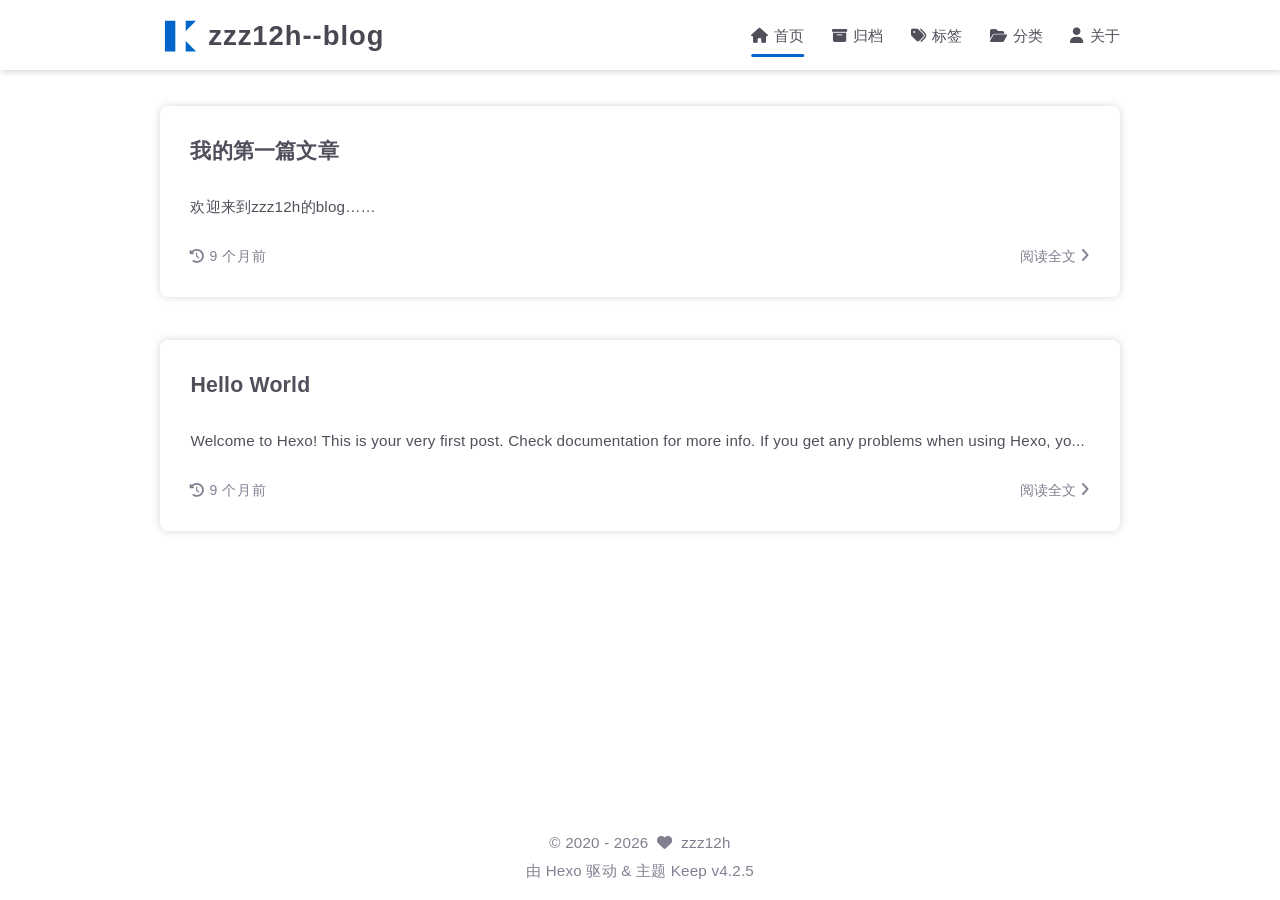
==== index.html @ 49652748 "Site updated: 2026-02-28 01:06:24" ====
<!DOCTYPE html>
<html lang="zh-CN">
<head>
    <meta charset="utf-8">
    <meta name="viewport" content="width=device-width, initial-scale=1, maximum-scale=1">
    <meta name="keywords" content="博客, 极简, 前端">
    <meta name="description" content="这里是我的个人小站">
    <meta name="author" content="zzz12h">
    
    <title>
        
        zzz12h--blog
    </title>
    
<link rel="stylesheet" href="/css/style.css">

    
        <link rel="shortcut icon" href="/images/logo.svg">
    
    
<link rel="stylesheet" href="/font/css/fontawesome.min.css">

    
<link rel="stylesheet" href="/font/css/regular.min.css">

    
<link rel="stylesheet" href="/font/css/solid.min.css">

    
<link rel="stylesheet" href="/font/css/brands.min.css">

    
        
            
        
    
    <script class="keep-theme-configurations">
    const KEEP = window.KEEP || {}
    KEEP.hexo_config = {"hostname":"example.com","root":"/","language":"zh-CN"}
    KEEP.theme_config = {"base_info":{"primary_color":"#0066cc","title":"zzz12h--blog","author":"zzz12h","avatar":"/images/avatar.svg","logo":"/images/logo.svg","favicon":"/images/logo.svg"},"menu":{"home":"/","archives":"/archives","Home":"/ || fas fa-home","Archives":"/archives || fas fa-box-archive","Tags":"/tags || fas fa-tags","Categories":"/categories || fas fa-folder-open","About":"/about || fas fa-user"},"first_screen":{"enable":false,"background_img":"/images/bg.svg","background_img_dark":"/images/bg.svg","description":"Keep writing and Keep loving.","hitokoto":false},"social_contact":{"enable":false,"links":{"github":null,"weixin":null,"qq":null,"weibo":null,"zhihu":null,"twitter":null,"x":null,"facebook":null,"email":null}},"scroll":{"progress_bar":false,"percent":false,"hide_header":true},"home":{"announcement":null,"category":false,"tag":false,"post_datetime":"updated"},"post":{"author_badge":{"enable":true,"level_badge":true,"custom_badge":["One","Two","Three"]},"word_count":{"wordcount":false,"min2read":false},"datetime_format":"YYYY-MM-DD HH:mm:ss","copyright_info":false,"share":false,"reward":{"enable":false,"img_link":null,"text":null,"icon":null}},"code_block":{"tools":{"enable":false,"style":"default"},"highlight_theme":"default"},"toc":{"enable":false,"number":false,"expand_all":false,"init_open":true,"layout":"right"},"website_count":{"busuanzi_count":{"enable":false,"site_uv":false,"site_pv":false,"page_pv":false}},"local_search":{"enable":false,"preload":false},"comment":{"enable":false,"use":"valine","valine":{"appid":null,"appkey":null,"server_urls":null,"placeholder":null},"gitalk":{"github_id":null,"github_admins":null,"repository":null,"client_id":null,"client_secret":null,"proxy":null},"twikoo":{"env_id":null,"region":null,"version":"1.6.39"},"waline":{"server_url":null,"reaction":false,"version":"3.3.2"},"giscus":{"repo":null,"repo_id":null,"category":"Announcements","category_id":null,"reactions_enabled":false},"artalk":{"server":null},"disqus":{"shortname":null}},"rss":{"enable":false},"lazyload":{"enable":false},"cdn":{"enable":false,"provider":"cdnjs"},"pjax":{"enable":false},"footer":{"since":2020,"word_count":false,"site_deploy":{"enable":false,"provider":"github","url":null},"record":{"enable":false,"list":[{"code":null,"link":null}]}},"inject":{"enable":true,"css":[null],"js":[null],"head":["<link rel=\"stylesheet\" href=\"https://unpkg.com/lxgw-wenkai-screen-webfont@1.1.0/style.css\">","<style>body { font-family: \"LXGW WenKai\", sans-serif !important; line-height: 1.8 !important; }</style>"]},"root":"","source_data":{},"version":"4.2.5"}
    KEEP.language_ago = {"second":"%s 秒前","minute":"%s 分钟前","hour":"%s 小时前","day":"%s 天前","week":"%s 周前","month":"%s 个月前","year":"%s 年前"}
    KEEP.language_code_block = {"copy":"复制代码","copied":"已复制","fold":"折叠代码块","folded":"已折叠"}
    KEEP.language_copy_copyright = {"copy":"复制版权信息","copied":"已复制","title":"原文标题","author":"原文作者","link":"原文链接"}
  </script>
<meta name="generator" content="Hexo 7.3.0"></head>


<body>
<div class="progress-bar-container">
    

    
</div>



<main class="page-container border-box">
    <!-- home first screen  -->
    

    <!-- page content -->
    <div class="page-main-content border-box is-home">
        <div class="page-main-content-top">
            
<header class="header-wrapper">

    <div class="border-box header-content">
        <div class="left flex-start border-box">
            
                <a class="logo-image border-box" href="/">
                    <img src="/images/logo.svg">
                </a>
            
            <a class="site-name border-box" href="/">
               zzz12h--blog
            </a>
        </div>

        <div class="right border-box">
            <div class="pc border-box">
                <ul class="menu-list border-box">
                    
                        
                        <li class="menu-item flex-start border-box active">
                            <a class="menu-text-color border-box" href="/">
                                
                                    <i class="menu-text-color menu-icon fas fa-home"></i>
                                
                                首页
                                
                            </a>
                            
                        </li>
                    
                        
                        <li class="menu-item flex-start border-box">
                            <a class="menu-text-color border-box" href="/archives">
                                
                                    <i class="menu-text-color menu-icon fas fa-box-archive"></i>
                                
                                归档
                                
                            </a>
                            
                        </li>
                    
                        
                        <li class="menu-item flex-start border-box">
                            <a class="menu-text-color border-box" href="/tags">
                                
                                    <i class="menu-text-color menu-icon fas fa-tags"></i>
                                
                                标签
                                
                            </a>
                            
                        </li>
                    
                        
                        <li class="menu-item flex-start border-box">
                            <a class="menu-text-color border-box" href="/categories">
                                
                                    <i class="menu-text-color menu-icon fas fa-folder-open"></i>
                                
                                分类
                                
                            </a>
                            
                        </li>
                    
                        
                        <li class="menu-item flex-start border-box">
                            <a class="menu-text-color border-box" href="/about">
                                
                                    <i class="menu-text-color menu-icon fas fa-user"></i>
                                
                                关于
                                
                            </a>
                            
                        </li>
                    
                    
                </ul>
            </div>
            <div class="mobile border-box flex-start">
                
                <div class="icon-item menu-bar">
                    <div class="menu-bar-middle"></div>
                </div>
            </div>
        </div>
    </div>

    <div class="header-drawer">
        <ul class="drawer-menu-list border-box">
            
                
                <li class="drawer-menu-item border-box not-sub-menu active">
                    <label class="drawer-menu-label border-box">
                        <a class="drawer-menu-text-color left-side flex-start border-box" href="/">
                            
                                <span class="menu-icon-wrap border-box flex-center">
                                    <i class="drawer-menu-text-color menu-icon fas fa-home"></i>
                                </span>
                            
                            首页
                        </a>
                        
                    </label>
                    
                </li>
            
                
                <li class="drawer-menu-item border-box not-sub-menu">
                    <label class="drawer-menu-label border-box">
                        <a class="drawer-menu-text-color left-side flex-start border-box" href="/archives">
                            
                                <span class="menu-icon-wrap border-box flex-center">
                                    <i class="drawer-menu-text-color menu-icon fas fa-box-archive"></i>
                                </span>
                            
                            归档
                        </a>
                        
                    </label>
                    
                </li>
            
                
                <li class="drawer-menu-item border-box not-sub-menu">
                    <label class="drawer-menu-label border-box">
                        <a class="drawer-menu-text-color left-side flex-start border-box" href="/tags">
                            
                                <span class="menu-icon-wrap border-box flex-center">
                                    <i class="drawer-menu-text-color menu-icon fas fa-tags"></i>
                                </span>
                            
                            标签
                        </a>
                        
                    </label>
                    
                </li>
            
                
                <li class="drawer-menu-item border-box not-sub-menu">
                    <label class="drawer-menu-label border-box">
                        <a class="drawer-menu-text-color left-side flex-start border-box" href="/categories">
                            
                                <span class="menu-icon-wrap border-box flex-center">
                                    <i class="drawer-menu-text-color menu-icon fas fa-folder-open"></i>
                                </span>
                            
                            分类
                        </a>
                        
                    </label>
                    
                </li>
            
                
                <li class="drawer-menu-item border-box not-sub-menu">
                    <label class="drawer-menu-label border-box">
                        <a class="drawer-menu-text-color left-side flex-start border-box" href="/about">
                            
                                <span class="menu-icon-wrap border-box flex-center">
                                    <i class="drawer-menu-text-color menu-icon fas fa-user"></i>
                                </span>
                            
                            关于
                        </a>
                        
                    </label>
                    
                </li>
            
        </ul>
    </div>

    <div class="window-mask"></div>

</header>


        </div>

        <div class="page-main-content-middle border-box">

            <div class="main-content border-box">
                

                    <div class="home-content-container fade-in-down-animation">
    
    <ul class="home-post-list border-box">
        
            <li class="home-post-item">

                

                <div class="home-post-item-bottom border-box">
                    
                    <h3 class="home-post-title border-box">
                        <a href="/2026/02/27/%E6%88%91%E7%9A%84%E7%AC%AC%E4%B8%80%E7%AF%87%E6%96%87%E7%AB%A0/">
                            我的第一篇文章
                        </a>
                    </h3>

                    <div class="home-post-content keep-markdown-body">
                        
                            欢迎来到zzz12h的blog……

                        
                    </div>

                    

<div class="post-meta-info-container border-box home">
    <div class="post-meta-info border-box">
        
            <span class="meta-info-item border-box">
                <i class="icon fa-solid fa-history"></i>&nbsp;<span class="home-post-history"
                                                                                data-updated="Fri Feb 27 2026 22:32:51 GMT+0800"
                >2026-02-27 22:32:51</span>
            </span>
        

        

        

        

        
        
        
        
    </div>

    
        <a class="home-read-more" href="/2026/02/27/%E6%88%91%E7%9A%84%E7%AC%AC%E4%B8%80%E7%AF%87%E6%96%87%E7%AB%A0/">阅读全文&nbsp;<i class="icon fas fa-angle-right"></i></a>
    
</div>

                </div>
            </li>
        
            <li class="home-post-item">

                

                <div class="home-post-item-bottom border-box">
                    
                    <h3 class="home-post-title border-box">
                        <a href="/2026/02/27/hello-world/">
                            Hello World
                        </a>
                    </h3>

                    <div class="home-post-content keep-markdown-body">
                        
                            Welcome to Hexo! This is your very first post. Check documentation for more info. If you get any problems when using Hexo, yo...
                        
                    </div>

                    

<div class="post-meta-info-container border-box home">
    <div class="post-meta-info border-box">
        
            <span class="meta-info-item border-box">
                <i class="icon fa-solid fa-history"></i>&nbsp;<span class="home-post-history"
                                                                                data-updated="Fri Feb 27 2026 17:33:04 GMT+0800"
                >2026-02-27 17:33:04</span>
            </span>
        

        

        

        

        
        
        
        
    </div>

    
        <a class="home-read-more" href="/2026/02/27/hello-world/">阅读全文&nbsp;<i class="icon fas fa-angle-right"></i></a>
    
</div>

                </div>
            </li>
        
    </ul>
    



</div>


                
            </div>
        </div>

        <div class="page-main-content-bottom border-box">
            
<footer class="footer border-box">
    <div class="copyright-info info-item">
    &copy;&nbsp;<span>2020</span>&nbsp;-&nbsp;2026
    
            &nbsp;<i class="fas fa-heart icon-animate"></i>&nbsp;&nbsp;<a href="/">zzz12h</a>
        
    </div>

    <div class="theme-info info-item">
        由&nbsp;<a target="_blank" href="https://hexo.io">Hexo</a>&nbsp;驱动&nbsp;&&nbsp;主题&nbsp;<a class="keep-version" target="_blank" href="https://github.com/XPoet/hexo-theme-keep">Keep</a>
    </div>

    

    

    
</footer>

        </div>
    </div>

    <!-- post tools -->
    

    <!-- side tools -->
    <div class="side-tools">
        <div class="side-tools-container border-box side-tools-show-handle">
    <ul class="side-tools-list side-tools-show-handle border-box">
        <li class="tools-item tool-font-adjust-plus flex-center">
            <i class="fas fa-search-plus"></i>
        </li>

        <li class="tools-item tool-font-adjust-minus flex-center">
            <i class="fas fa-search-minus"></i>
        </li>

        <!-- toggle mode -->
        
            <li class="tools-item tool-toggle-theme-mode flex-center">
                <i class="fas fa-moon"></i>
            </li>
        

        <!-- rss -->
        

        <!-- to bottom -->
        <li class="tools-item tool-scroll-to-bottom flex-center">
            <i class="fas fa-arrow-down"></i>
        </li>
    </ul>

    <ul class="exposed-tools-list border-box">
        

        

        <li class="tools-item tool-toggle-show flex-center">
            <i class="fas fa-cog fa-spin"></i>
        </li>

        <li class="tools-item tool-scroll-to-top flex-center show-arrow">
            <i class="arrow fas fa-arrow-up"></i>
            <span class="percent"></span>
        </li>
    </ul>
</div>

    </div>

    <!-- image mask -->
    <div class="zoom-in-image-mask">
    <img class="zoom-in-image">
</div>


    <!-- local search -->
    

    <!-- tablet toc -->
    
</main>






<!-- common js -->

<script src="/js/utils.js"></script>

<script src="/js/header-shrink.js"></script>

<script src="/js/back2top.js"></script>

<script src="/js/toggle-theme.js"></script>

<script src="/js/code-block.js"></script>

<script src="/js/main.js"></script>

<script src="/js/libs/anime.min.js"></script>


<!-- local search -->


<!-- lazyload -->


<div class="">
    <!-- home page -->
    
        
<script src="/js/page/home-page.js"></script>

    

    <!-- post page -->
    

    <!-- categories page -->
    

    <!-- links page -->
    

    <!-- photos page -->
    

    <!-- tools page -->
    
</div>

<!-- mermaid -->


<!-- pjax -->



    
        
    

</body>
</html>
---- css/style.css ----
:root {
  --base-font-size: 15.2px;
  --base-line-height: 22px;
  --base-font-weight: 400;
  --base-font-family: Optima-Regular, Optima, PingFang SC, Microsoft YaHei, sans-serif;
  --page-content-width: 80%;
  --page-content-width-tablet: 88%;
  --page-content-width-mobile: 90%;
  --page-content-max-width: 960px;
  --page-content-max-width-2: calc(var(--page-content-max-width) * 1.2);
  --component-gap: 36px;
  --box-border-radius: 8px;
  --header-height: 70px;
  --header-shrink-height: calc(var(--header-height) * 0.72);
  --header-backdrop-filter-blur: 4px;
  --header-scroll-progress-bar-height: 2px;
  --header-title-font-family: var(--base-font-family);
  --header-title-font-size: 1.8rem;
  --header-menu-icon: inline-flex;
  --first-screen-display: block;
  --first-screen-font-family: var(--base-font-family);
  --first-screen-font-size: 2rem;
  --first-screen-font-color-light: #50505c;
  --first-screen-font-color-dark: #adbac5;
  --first-screen-font-offset: 0;
  --first-screen-icon-size: 1.8rem;
  --first-screen-icon-color-light: #50505c;
  --first-screen-icon-color-dark: #adbac5;
  --first-screen-header-font-color-light: #50505c;
  --first-screen-header-font-color-dark: #adbac5;
  --home-post-hover-scale: 1;
  --post-title-align: left;
  --post-author-avatar: block;
  --post-author-name: flex;
  --post-create-datetime: flex;
  --post-update-datetime: flex;
  --post-img-align: 0 auto 0 0;
}
.fade-in-down-animation {
  animation-name: fade-in-down;
  animation-duration: 1s;
  animation-fill-mode: both;
}
.title-hover-animation {
  position: relative;
  display: inline-block;
  color: var(--text-color-2);
  line-height: 1.3;
  vertical-align: top;
  border-bottom: none;
}
.title-hover-animation::before {
  position: absolute;
  bottom: -4px;
  left: 0;
  width: 100%;
  height: 2px;
  background-color: var(--text-color-2);
  transform: scaleX(0);
  visibility: hidden;
  content: "";
  transition-delay: 0s, 0s, 0s, 0s, 0s, 0s;
  transition-timing-function: ease, ease, ease, ease, ease-in-out, ease-in-out;
  transition-duration: 0.2s, 0.2s, 0.2s, 0.2s, 0.2s, 0.2s;
  transition-property: color, background, box-shadow, border-color, visibility, transform;
}
.title-hover-animation:hover::before {
  transform: scaleX(1);
  visibility: visible;
}
@-moz-keyframes fade-in-down {
  0% {
    transform: translateY(-50px);
    opacity: 0;
  }
  100% {
    transform: translateY(0);
    opacity: 1;
  }
}
@-webkit-keyframes fade-in-down {
  0% {
    transform: translateY(-50px);
    opacity: 0;
  }
  100% {
    transform: translateY(0);
    opacity: 1;
  }
}
@-o-keyframes fade-in-down {
  0% {
    transform: translateY(-50px);
    opacity: 0;
  }
  100% {
    transform: translateY(0);
    opacity: 1;
  }
}
@keyframes fade-in-down {
  0% {
    transform: translateY(-50px);
    opacity: 0;
  }
  100% {
    transform: translateY(0);
    opacity: 1;
  }
}
@-moz-keyframes heartbeat-animate {
  0%, 100% {
    transform: scale(1);
  }
  10%, 30% {
    transform: scale(0.88);
  }
  20%, 40%, 60%, 80% {
    transform: scale(1.08);
  }
  50%, 70% {
    transform: scale(1.08);
  }
}
@-webkit-keyframes heartbeat-animate {
  0%, 100% {
    transform: scale(1);
  }
  10%, 30% {
    transform: scale(0.88);
  }
  20%, 40%, 60%, 80% {
    transform: scale(1.08);
  }
  50%, 70% {
    transform: scale(1.08);
  }
}
@-o-keyframes heartbeat-animate {
  0%, 100% {
    transform: scale(1);
  }
  10%, 30% {
    transform: scale(0.88);
  }
  20%, 40%, 60%, 80% {
    transform: scale(1.08);
  }
  50%, 70% {
    transform: scale(1.08);
  }
}
@keyframes heartbeat-animate {
  0%, 100% {
    transform: scale(1);
  }
  10%, 30% {
    transform: scale(0.88);
  }
  20%, 40%, 60%, 80% {
    transform: scale(1.08);
  }
  50%, 70% {
    transform: scale(1.08);
  }
}
@-moz-keyframes img-loading-animation {
  to {
    transform: rotate(1turn);
  }
}
@-webkit-keyframes img-loading-animation {
  to {
    transform: rotate(1turn);
  }
}
@-o-keyframes img-loading-animation {
  to {
    transform: rotate(1turn);
  }
}
@keyframes img-loading-animation {
  to {
    transform: rotate(1turn);
  }
}
@-moz-keyframes blink-caret {
  from, to {
    opacity: 0;
  }
  50% {
    opacity: 1;
  }
}
@-webkit-keyframes blink-caret {
  from, to {
    opacity: 0;
  }
  50% {
    opacity: 1;
  }
}
@-o-keyframes blink-caret {
  from, to {
    opacity: 0;
  }
  50% {
    opacity: 1;
  }
}
@keyframes blink-caret {
  from, to {
    opacity: 0;
  }
  50% {
    opacity: 1;
  }
}
@-moz-keyframes shake {
  0% {
    transform: rotate(-5deg);
  }
  25% {
    transform: rotate(5deg);
  }
  50% {
    transform: rotate(-5deg);
  }
  75% {
    transform: rotate(5deg);
  }
  100% {
    transform: rotate(-5deg);
  }
}
@-webkit-keyframes shake {
  0% {
    transform: rotate(-5deg);
  }
  25% {
    transform: rotate(5deg);
  }
  50% {
    transform: rotate(-5deg);
  }
  75% {
    transform: rotate(5deg);
  }
  100% {
    transform: rotate(-5deg);
  }
}
@-o-keyframes shake {
  0% {
    transform: rotate(-5deg);
  }
  25% {
    transform: rotate(5deg);
  }
  50% {
    transform: rotate(-5deg);
  }
  75% {
    transform: rotate(5deg);
  }
  100% {
    transform: rotate(-5deg);
  }
}
@keyframes shake {
  0% {
    transform: rotate(-5deg);
  }
  25% {
    transform: rotate(5deg);
  }
  50% {
    transform: rotate(-5deg);
  }
  75% {
    transform: rotate(5deg);
  }
  100% {
    transform: rotate(-5deg);
  }
}
:root {
  --primary-color: #06c;
  --primary-color-light-1: #0075eb;
  --primary-color-light-2: #0a85ff;
  --primary-color-dark-1: #005cb8;
  --primary-color-dark-2: #0052a3;
  --background-color-1: #fff;
  --background-color-1-transparent: rgba(255,255,255,0.6);
  --background-color-2: #f7f7f7;
  --background-color-3: #f0f0f0;
  --content-background-color: #fff;
  --text-color-1: #484853;
  --text-color-2: #4c4c57;
  --text-color-3: #50505c;
  --text-color-4: #808091;
  --text-color-5: #b7b7c0;
  --text-color-6: #ededef;
  --toc-text-color: #6f6f80;
  --badge-color: #f0f0f0;
  --badge-background-color: #9393a1;
  --border-color: #b3b3b3;
  --selection-color: #0075eb;
  --shadow-color: rgba(0,0,0,0.16);
  --shadow-hover-color: rgba(0,0,0,0.22);
  --scrollbar-color: #686877;
  --scrollbar-background-color: #e6e6e6;
  --toc-scrollbar-color: rgba(80,80,92,0.1);
  --copyright-icon-bg-color: rgba(80,80,92,0.12);
  --avatar-background-color: #005cb8;
  --header-transparent-background-1: rgba(255,255,255,0.28);
  --header-transparent-background-2: rgba(255,255,255,0.4);
  --pjax-progress-bar-color: linear-gradient(45deg, #f10006, #ef5b00, #e59c01, #19ca05, #00cab5, #0264c8, #c303c3);
  --post-h-bottom-border-color: rgba(80,80,92,0.15);
  --keep-info-color: rgba(117,117,122,0.8);
  --keep-info-background-color: rgba(117,117,122,0.1);
  --keep-info-border-color: rgba(117,117,122,0.6);
  --keep-primary-color: #0458ab;
  --keep-primary-background-color: rgba(4,88,171,0.1);
  --keep-primary-border-color: rgba(4,88,171,0.6);
  --keep-warning-color: #b78d0f;
  --keep-warning-background-color: rgba(183,141,15,0.1);
  --keep-warning-border-color: rgba(183,141,15,0.6);
  --keep-success-color: #10b981;
  --keep-success-background-color: rgba(16,185,129,0.1);
  --keep-success-border-color: rgba(16,185,129,0.6);
  --keep-danger-color: #f43f5e;
  --keep-danger-background-color: rgba(244,63,94,0.1);
  --keep-danger-border-color: rgba(244,63,94,0.6);
}
@media (prefers-color-scheme: light) {
  :root {
    --primary-color: #06c;
    --primary-color-light-1: #0075eb;
    --primary-color-light-2: #0a85ff;
    --primary-color-dark-1: #005cb8;
    --primary-color-dark-2: #0052a3;
    --background-color-1: #fff;
    --background-color-1-transparent: rgba(255,255,255,0.6);
    --background-color-2: #f7f7f7;
    --background-color-3: #f0f0f0;
    --content-background-color: #fff;
    --text-color-1: #484853;
    --text-color-2: #4c4c57;
    --text-color-3: #50505c;
    --text-color-4: #808091;
    --text-color-5: #b7b7c0;
    --text-color-6: #ededef;
    --toc-text-color: #6f6f80;
    --badge-color: #f0f0f0;
    --badge-background-color: #9393a1;
    --border-color: #b3b3b3;
    --selection-color: #0075eb;
    --shadow-color: rgba(0,0,0,0.16);
    --shadow-hover-color: rgba(0,0,0,0.22);
    --scrollbar-color: #686877;
    --scrollbar-background-color: #e6e6e6;
    --toc-scrollbar-color: rgba(80,80,92,0.1);
    --copyright-icon-bg-color: rgba(80,80,92,0.12);
    --avatar-background-color: #005cb8;
    --header-transparent-background-1: rgba(255,255,255,0.28);
    --header-transparent-background-2: rgba(255,255,255,0.4);
    --pjax-progress-bar-color: linear-gradient(45deg, #f10006, #ef5b00, #e59c01, #19ca05, #00cab5, #0264c8, #c303c3);
    --post-h-bottom-border-color: rgba(80,80,92,0.15);
    --keep-info-color: rgba(117,117,122,0.8);
    --keep-info-background-color: rgba(117,117,122,0.1);
    --keep-info-border-color: rgba(117,117,122,0.6);
    --keep-primary-color: #0458ab;
    --keep-primary-background-color: rgba(4,88,171,0.1);
    --keep-primary-border-color: rgba(4,88,171,0.6);
    --keep-warning-color: #b78d0f;
    --keep-warning-background-color: rgba(183,141,15,0.1);
    --keep-warning-border-color: rgba(183,141,15,0.6);
    --keep-success-color: #10b981;
    --keep-success-background-color: rgba(16,185,129,0.1);
    --keep-success-border-color: rgba(16,185,129,0.6);
    --keep-danger-color: #f43f5e;
    --keep-danger-background-color: rgba(244,63,94,0.1);
    --keep-danger-border-color: rgba(244,63,94,0.6);
  }
}
@media (prefers-color-scheme: dark) {
  :root {
    --primary-color: #06c;
    --primary-color-light-1: #0075eb;
    --primary-color-light-2: #0a85ff;
    --primary-color-dark-1: #005cb8;
    --primary-color-dark-2: #0052a3;
    --background-color-1: #22272e;
    --background-color-1-transparent: rgba(34,39,46,0.6);
    --background-color-2: #292f38;
    --background-color-3: #313842;
    --content-background-color: #21262d;
    --text-color-1: #b7c2cc;
    --text-color-2: #b2bec8;
    --text-color-3: #adbac5;
    --text-color-4: #6c8397;
    --text-color-5: #4d5e6c;
    --text-color-6: #2e3841;
    --toc-text-color: #8296a6;
    --badge-color: #343c47;
    --badge-background-color: #ced6dc;
    --border-color: #596678;
    --selection-color: #005ebc;
    --shadow-color: rgba(120,120,120,0.18);
    --shadow-hover-color: rgba(120,120,120,0.24);
    --scrollbar-color: #505b6c;
    --scrollbar-background-color: #1d2127;
    --toc-scrollbar-color: rgba(173,186,197,0.1);
    --copyright-icon-bg-color: rgba(173,186,197,0.12);
    --avatar-background-color: #004a93;
    --header-transparent-background-1: rgba(34,39,46,0.28);
    --header-transparent-background-2: rgba(34,39,46,0.4);
    --pjax-progress-bar-color: linear-gradient(45deg, #ea404a, #ea722f, #e9a71f, #67e559, #18ecec, #1b85f1, #ee1dee);
    --post-h-bottom-border-color: rgba(173,186,197,0.15);
    --keep-info-color: #9999a2;
    --keep-info-background-color: rgba(153,153,162,0.1);
    --keep-info-border-color: rgba(153,153,162,0.5);
    --keep-primary-color: #268bef;
    --keep-primary-background-color: rgba(38,139,239,0.1);
    --keep-primary-border-color: rgba(38,139,239,0.6);
    --keep-warning-color: #ecc34d;
    --keep-warning-background-color: rgba(236,195,77,0.1);
    --keep-warning-border-color: rgba(236,195,77,0.6);
    --keep-success-color: #10b981;
    --keep-success-background-color: rgba(16,185,129,0.1);
    --keep-success-border-color: rgba(16,185,129,0.6);
    --keep-danger-color: #f43f5e;
    --keep-danger-background-color: rgba(244,63,94,0.1);
    --keep-danger-border-color: rgba(244,63,94,0.6);
  }
}
.light-mode {
  --primary-color: #06c;
  --primary-color-light-1: #0075eb;
  --primary-color-light-2: #0a85ff;
  --primary-color-dark-1: #005cb8;
  --primary-color-dark-2: #0052a3;
  --background-color-1: #fff;
  --background-color-1-transparent: rgba(255,255,255,0.6);
  --background-color-2: #f7f7f7;
  --background-color-3: #f0f0f0;
  --content-background-color: #fff;
  --text-color-1: #484853;
  --text-color-2: #4c4c57;
  --text-color-3: #50505c;
  --text-color-4: #808091;
  --text-color-5: #b7b7c0;
  --text-color-6: #ededef;
  --toc-text-color: #6f6f80;
  --badge-color: #f0f0f0;
  --badge-background-color: #9393a1;
  --border-color: #b3b3b3;
  --selection-color: #0075eb;
  --shadow-color: rgba(0,0,0,0.16);
  --shadow-hover-color: rgba(0,0,0,0.22);
  --scrollbar-color: #686877;
  --scrollbar-background-color: #e6e6e6;
  --toc-scrollbar-color: rgba(80,80,92,0.1);
  --copyright-icon-bg-color: rgba(80,80,92,0.12);
  --avatar-background-color: #005cb8;
  --header-transparent-background-1: rgba(255,255,255,0.28);
  --header-transparent-background-2: rgba(255,255,255,0.4);
  --pjax-progress-bar-color: linear-gradient(45deg, #f10006, #ef5b00, #e59c01, #19ca05, #00cab5, #0264c8, #c303c3);
  --post-h-bottom-border-color: rgba(80,80,92,0.15);
  --keep-info-color: rgba(117,117,122,0.8);
  --keep-info-background-color: rgba(117,117,122,0.1);
  --keep-info-border-color: rgba(117,117,122,0.6);
  --keep-primary-color: #0458ab;
  --keep-primary-background-color: rgba(4,88,171,0.1);
  --keep-primary-border-color: rgba(4,88,171,0.6);
  --keep-warning-color: #b78d0f;
  --keep-warning-background-color: rgba(183,141,15,0.1);
  --keep-warning-border-color: rgba(183,141,15,0.6);
  --keep-success-color: #10b981;
  --keep-success-background-color: rgba(16,185,129,0.1);
  --keep-success-border-color: rgba(16,185,129,0.6);
  --keep-danger-color: #f43f5e;
  --keep-danger-background-color: rgba(244,63,94,0.1);
  --keep-danger-border-color: rgba(244,63,94,0.6);
}
.dark-mode {
  --primary-color: #06c;
  --primary-color-light-1: #0075eb;
  --primary-color-light-2: #0a85ff;
  --primary-color-dark-1: #005cb8;
  --primary-color-dark-2: #0052a3;
  --background-color-1: #22272e;
  --background-color-1-transparent: rgba(34,39,46,0.6);
  --background-color-2: #292f38;
  --background-color-3: #313842;
  --content-background-color: #21262d;
  --text-color-1: #b7c2cc;
  --text-color-2: #b2bec8;
  --text-color-3: #adbac5;
  --text-color-4: #6c8397;
  --text-color-5: #4d5e6c;
  --text-color-6: #2e3841;
  --toc-text-color: #8296a6;
  --badge-color: #343c47;
  --badge-background-color: #ced6dc;
  --border-color: #596678;
  --selection-color: #005ebc;
  --shadow-color: rgba(120,120,120,0.18);
  --shadow-hover-color: rgba(120,120,120,0.24);
  --scrollbar-color: #505b6c;
  --scrollbar-background-color: #1d2127;
  --toc-scrollbar-color: rgba(173,186,197,0.1);
  --copyright-icon-bg-color: rgba(173,186,197,0.12);
  --avatar-background-color: #004a93;
  --header-transparent-background-1: rgba(34,39,46,0.28);
  --header-transparent-background-2: rgba(34,39,46,0.4);
  --pjax-progress-bar-color: linear-gradient(45deg, #ea404a, #ea722f, #e9a71f, #67e559, #18ecec, #1b85f1, #ee1dee);
  --post-h-bottom-border-color: rgba(173,186,197,0.15);
  --keep-info-color: #9999a2;
  --keep-info-background-color: rgba(153,153,162,0.1);
  --keep-info-border-color: rgba(153,153,162,0.5);
  --keep-primary-color: #268bef;
  --keep-primary-background-color: rgba(38,139,239,0.1);
  --keep-primary-border-color: rgba(38,139,239,0.6);
  --keep-warning-color: #ecc34d;
  --keep-warning-background-color: rgba(236,195,77,0.1);
  --keep-warning-border-color: rgba(236,195,77,0.6);
  --keep-success-color: #10b981;
  --keep-success-background-color: rgba(16,185,129,0.1);
  --keep-success-border-color: rgba(16,185,129,0.6);
  --keep-danger-color: #f43f5e;
  --keep-danger-background-color: rgba(244,63,94,0.1);
  --keep-danger-border-color: rgba(244,63,94,0.6);
}
* {
  transition-delay: 0s, 0s, 0s, 0s;
  transition-timing-function: ease, ease, ease, ease;
  transition-duration: 0.2s, 0.2s, 0.2s, 0.2s;
  transition-property: color, background, box-shadow, border-color;
}
*::-webkit-scrollbar {
  width: 0.4rem;
  height: 0.32rem;
  transition: all 0.2s ease;
}
*::-webkit-scrollbar-thumb {
  background: var(--scrollbar-color);
  border-radius: 0.2rem;
}
*::-webkit-scrollbar-track {
  background: var(--scrollbar-background-color);
}
html,
body {
  position: relative;
  width: 100%;
  height: 100%;
  margin: 0;
  padding: 0;
  color: var(--text-color-3);
  font-weight: var(--base-font-weight);
  font-size: var(--base-font-size);
  font-family: var(--base-font-family);
  line-height: var(--base-line-height);
  letter-spacing: 0.2px;
  background: var(--background-color-1);
}
html::-webkit-scrollbar,
body::-webkit-scrollbar {
  width: 0.56rem;
  height: 0.56rem;
}
@media (max-width: 800px) {
  html,
  body {
    font-size: calc(var(--base-font-size) * 0.95) !important;
    line-height: calc(var(--base-line-height) * 0.95) !important;
  }
  html::-webkit-scrollbar,
  body::-webkit-scrollbar {
    width: 0.42rem;
    height: 0.42rem;
  }
}
@media (max-width: 500px) {
  html,
  body {
    font-size: calc(var(--base-font-size) * 0.9) !important;
    line-height: calc(var(--base-line-height) * 0.9) !important;
  }
}
::selection {
  color: #fff;
  background: var(--selection-color);
}
ul,
ol,
li {
  margin: 0;
  padding: 0;
  list-style: none;
}
a {
  color: var(--text-color-3);
  text-decoration: none;
}
a i,
a span {
  color: var(--text-color-3);
}
a:hover,
a:active {
  color: var(--primary-color);
  text-decoration: none !important;
}
a:hover i,
a:active i,
a:hover span,
a:active span {
  color: var(--primary-color);
}
.dark-mode img {
  filter: brightness(0.9);
}
.dark-mode img:hover {
  filter: brightness(1);
}
img[lazyload] {
  position: relative;
  box-sizing: border-box;
  width: 8rem;
  height: 8rem;
  box-shadow: none !important;
  cursor: not-allowed;
  pointer-events: none;
}
img[lazyload]::before {
  position: absolute;
  top: 0;
  left: 0;
  display: block;
  width: 100%;
  height: 100%;
  background: var(--background-color-1);
  content: '';
  transition-delay: 0s, 0s, 0s, 0s, 0s;
  transition-timing-function: ease, ease, ease, ease, ease;
  transition-duration: 0.2s, 0.2s, 0.2s, 0.2s, 0.2s;
  transition-property: color, background, box-shadow, border-color, background;
}
img[lazyload]::after {
  position: absolute;
  top: 0;
  right: 0;
  bottom: 0;
  left: 0;
  display: block;
  width: 2rem;
  height: 2rem;
  margin: auto;
  border: 2px solid var(--text-color-6);
  border-top-color: var(--selection-color);
  border-left-color: var(--selection-color);
  border-radius: 50%;
  animation: img-loading-animation 750ms infinite linear;
  content: '';
  transition-delay: 0s, 0s, 0s, 0s, 0s;
  transition-timing-function: ease, ease, ease, ease, ease;
  transition-duration: 0.2s, 0.2s, 0.2s, 0.2s, 0.2s;
  transition-property: color, background, box-shadow, border-color, border;
}
.flex-center {
  display: flex;
  align-items: center;
  justify-content: center;
}
.flex-start {
  display: flex;
  align-items: center;
  justify-content: flex-start;
}
.flex-end {
  display: flex;
  align-items: center;
  justify-content: flex-end;
}
.border-box {
  position: relative;
  box-sizing: border-box;
}
.text-ellipsis {
  overflow: hidden;
  white-space: nowrap;
  text-overflow: ellipsis;
}
.text-color-2 {
  color: var(--text-color-2);
}
.text-color-3 {
  color: var(--text-color-3);
}
.text-color-4 {
  color: var(--text-color-4);
}
.clear::after {
  display: block;
  clear: both;
  height: 0;
  overflow: hidden;
  visibility: hidden;
  content: '';
}
.tooltip {
  position: relative;
  box-sizing: border-box;
}
.tooltip:hover .tooltip-content {
  display: inline-block;
}
.tooltip.show-img .tooltip-content {
  display: none !important;
}
.tooltip .tooltip-content {
  position: absolute;
  top: -0.4rem;
  left: 50%;
  z-index: 1010;
  display: none;
  box-sizing: border-box;
  padding: 0.2rem 0.6rem;
  color: var(--text-color-6);
  font-size: 0.8rem;
  letter-spacing: 0.8px;
  white-space: nowrap;
  background: var(--text-color-1);
  border-radius: 0.3rem;
  transform: translateX(-50%) translateY(-100%);
  transition-delay: 0s, 0s, 0s, 0s, 0s;
  transition-timing-function: ease, ease, ease, ease, ease;
  transition-duration: 0.2s, 0.2s, 0.2s, 0.2s, 0.2s;
  transition-property: color, background, box-shadow, border-color, display;
  -moz-user-select: none;
  -ms-user-select: none;
  -webkit-user-select: none;
  user-select: none;
}
.tooltip-img {
  position: relative;
  box-sizing: border-box;
}
.tooltip-img.show-img .tooltip-img-box {
  display: flex;
}
.tooltip-img .tooltip-img-box {
  position: absolute;
  top: -0.4rem;
  left: 50%;
  z-index: 1011;
  display: none;
  align-items: center;
  justify-content: center;
  box-sizing: border-box;
  min-height: 6rem;
  overflow: hidden;
  background: var(--background-color-3);
  border: 0.2rem solid var(--text-color-4);
  border-radius: 0.3rem;
  transform: translateX(-50%) translateY(-100%);
  transition-delay: 0s, 0s, 0s, 0s, 0s;
  transition-timing-function: ease, ease, ease, ease, ease;
  transition-duration: 0.2s, 0.2s, 0.2s, 0.2s, 0.2s;
  transition-property: color, background, box-shadow, border-color, display;
  -moz-user-select: none;
  -ms-user-select: none;
  -webkit-user-select: none;
  user-select: none;
}
.tooltip-img .tooltip-img-box.has-tip {
  flex-direction: column;
  justify-content: space-between;
}
.tooltip-img .tooltip-img-box img {
  display: block;
  max-height: 10rem;
}
.tooltip-img .tooltip-img-box .tip {
  position: relative;
  box-sizing: border-box;
  width: 100%;
  padding: 0.3rem 0;
  color: #555;
  font-size: 0.9rem;
  text-align: center;
}
.keep-markdown-body,
.keep-markdown-body > .post {
  font-size: 1rem;
}
.keep-markdown-body blockquote,
.keep-markdown-body > .post blockquote {
  position: relative;
  display: flex;
  flex-direction: column;
  justify-content: flex-start;
  box-sizing: border-box;
  margin: 1.4rem 0;
  padding: 0.8rem;
  color: var(--text-color-3);
  background: var(--background-color-2);
  border-left: 0.4rem solid var(--text-color-4);
  border-top-left-radius: 0.2rem;
  border-bottom-left-radius: 0.2rem;
}
.keep-markdown-body blockquote p,
.keep-markdown-body > .post blockquote p,
.keep-markdown-body blockquote ul,
.keep-markdown-body > .post blockquote ul,
.keep-markdown-body blockquote ol,
.keep-markdown-body > .post blockquote ol,
.keep-markdown-body blockquote footer,
.keep-markdown-body > .post blockquote footer {
  position: relative;
  box-sizing: border-box;
}
.keep-markdown-body blockquote footer,
.keep-markdown-body > .post blockquote footer {
  margin-bottom: 0.6rem;
  font-style: italic;
}
.keep-markdown-body blockquote cite,
.keep-markdown-body > .post blockquote cite {
  position: relative;
  box-sizing: border-box;
  margin-left: 1rem;
  color: var(--text-color-4);
}
.keep-markdown-body blockquote cite::before,
.keep-markdown-body > .post blockquote cite::before {
  content: '— ';
}
.keep-markdown-body p,
.keep-markdown-body > .post p {
  margin: 0.6rem 0;
  color: var(--text-color-3);
  line-height: 2;
}
.keep-markdown-body a,
.keep-markdown-body > .post a {
  position: relative;
  box-sizing: border-box;
  padding-bottom: 0.1rem;
  text-decoration: none;
  overflow-wrap: break-word;
  border-bottom: 0.1rem solid var(--text-color-4);
  outline: 0;
  cursor: pointer;
}
.keep-markdown-body a .fas,
.keep-markdown-body > .post a .fas,
.keep-markdown-body a .far,
.keep-markdown-body > .post a .far,
.keep-markdown-body a .fab,
.keep-markdown-body > .post a .fab {
  position: relative;
  margin: 0 0.2rem 0 0.4rem;
  color: var(--text-color-4);
  font-size: 0.8rem;
}
.keep-markdown-body a:hover,
.keep-markdown-body > .post a:hover {
  text-decoration: underline;
}
.keep-markdown-body a:hover::after,
.keep-markdown-body > .post a:hover::after {
  background: var(--primary-color);
}
.keep-markdown-body strong,
.keep-markdown-body > .post strong {
  color: var(--text-color-3);
}
.keep-markdown-body em,
.keep-markdown-body > .post em {
  color: var(--text-color-3);
}
.keep-markdown-body ul li,
.keep-markdown-body > .post ul li,
.keep-markdown-body ol li,
.keep-markdown-body > .post ol li {
  margin: 0.3rem 0 0.3rem 1rem;
  line-height: 2rem;
}
.keep-markdown-body ul li,
.keep-markdown-body > .post ul li {
  list-style: disc;
}
.keep-markdown-body ul li ul li,
.keep-markdown-body > .post ul li ul li {
  list-style: circle;
}
.keep-markdown-body ul li ul li ul li,
.keep-markdown-body > .post ul li ul li ul li {
  list-style: square;
}
.keep-markdown-body ol li,
.keep-markdown-body > .post ol li {
  list-style: decimal;
}
.keep-markdown-body ol li ol li,
.keep-markdown-body > .post ol li ol li {
  list-style: upper-alpha;
}
.keep-markdown-body ol li ol li ol li,
.keep-markdown-body > .post ol li ol li ol li {
  list-style: upper-roman;
}
.keep-markdown-body li,
.keep-markdown-body > .post li {
  color: var(--text-color-3);
}
.keep-markdown-body h1,
.keep-markdown-body > .post h1,
.keep-markdown-body h2,
.keep-markdown-body > .post h2,
.keep-markdown-body h3,
.keep-markdown-body > .post h3,
.keep-markdown-body h4,
.keep-markdown-body > .post h4,
.keep-markdown-body h5,
.keep-markdown-body > .post h5,
.keep-markdown-body h6,
.keep-markdown-body > .post h6 {
  position: relative;
  display: flex;
  justify-content: space-between;
  order: 0;
  box-sizing: border-box;
  padding-top: 0.4rem;
  padding-bottom: 0.2rem;
  overflow: hidden;
  color: var(--text-color-2);
  line-height: 1.6;
  border-bottom: 1px solid var(--post-h-bottom-border-color);
}
@media (max-width: 800px) {
  .keep-markdown-body h1,
  .keep-markdown-body > .post h1,
  .keep-markdown-body h2,
  .keep-markdown-body > .post h2,
  .keep-markdown-body h3,
  .keep-markdown-body > .post h3,
  .keep-markdown-body h4,
  .keep-markdown-body > .post h4,
  .keep-markdown-body h5,
  .keep-markdown-body > .post h5,
  .keep-markdown-body h6,
  .keep-markdown-body > .post h6 {
    line-height: 1.5;
  }
}
@media (max-width: 500px) {
  .keep-markdown-body h1,
  .keep-markdown-body > .post h1,
  .keep-markdown-body h2,
  .keep-markdown-body > .post h2,
  .keep-markdown-body h3,
  .keep-markdown-body > .post h3,
  .keep-markdown-body h4,
  .keep-markdown-body > .post h4,
  .keep-markdown-body h5,
  .keep-markdown-body > .post h5,
  .keep-markdown-body h6,
  .keep-markdown-body > .post h6 {
    line-height: 1.4;
  }
}
.keep-markdown-body h1:hover a.headerlink,
.keep-markdown-body > .post h1:hover a.headerlink,
.keep-markdown-body h2:hover a.headerlink,
.keep-markdown-body > .post h2:hover a.headerlink,
.keep-markdown-body h3:hover a.headerlink,
.keep-markdown-body > .post h3:hover a.headerlink,
.keep-markdown-body h4:hover a.headerlink,
.keep-markdown-body > .post h4:hover a.headerlink,
.keep-markdown-body h5:hover a.headerlink,
.keep-markdown-body > .post h5:hover a.headerlink,
.keep-markdown-body h6:hover a.headerlink,
.keep-markdown-body > .post h6:hover a.headerlink,
.keep-markdown-body h1:hover a.markdownIt-Anchor,
.keep-markdown-body > .post h1:hover a.markdownIt-Anchor,
.keep-markdown-body h2:hover a.markdownIt-Anchor,
.keep-markdown-body > .post h2:hover a.markdownIt-Anchor,
.keep-markdown-body h3:hover a.markdownIt-Anchor,
.keep-markdown-body > .post h3:hover a.markdownIt-Anchor,
.keep-markdown-body h4:hover a.markdownIt-Anchor,
.keep-markdown-body > .post h4:hover a.markdownIt-Anchor,
.keep-markdown-body h5:hover a.markdownIt-Anchor,
.keep-markdown-body > .post h5:hover a.markdownIt-Anchor,
.keep-markdown-body h6:hover a.markdownIt-Anchor,
.keep-markdown-body > .post h6:hover a.markdownIt-Anchor {
  visibility: visible;
}
.keep-markdown-body h1 a.headerlink,
.keep-markdown-body > .post h1 a.headerlink,
.keep-markdown-body h2 a.headerlink,
.keep-markdown-body > .post h2 a.headerlink,
.keep-markdown-body h3 a.headerlink,
.keep-markdown-body > .post h3 a.headerlink,
.keep-markdown-body h4 a.headerlink,
.keep-markdown-body > .post h4 a.headerlink,
.keep-markdown-body h5 a.headerlink,
.keep-markdown-body > .post h5 a.headerlink,
.keep-markdown-body h6 a.headerlink,
.keep-markdown-body > .post h6 a.headerlink,
.keep-markdown-body h1 a.markdownIt-Anchor,
.keep-markdown-body > .post h1 a.markdownIt-Anchor,
.keep-markdown-body h2 a.markdownIt-Anchor,
.keep-markdown-body > .post h2 a.markdownIt-Anchor,
.keep-markdown-body h3 a.markdownIt-Anchor,
.keep-markdown-body > .post h3 a.markdownIt-Anchor,
.keep-markdown-body h4 a.markdownIt-Anchor,
.keep-markdown-body > .post h4 a.markdownIt-Anchor,
.keep-markdown-body h5 a.markdownIt-Anchor,
.keep-markdown-body > .post h5 a.markdownIt-Anchor,
.keep-markdown-body h6 a.markdownIt-Anchor,
.keep-markdown-body > .post h6 a.markdownIt-Anchor {
  position: relative;
  order: 1;
  box-sizing: border-box;
  margin-left: 0.4rem;
  padding-top: 0.2rem;
  color: var(--text-color-4);
  font-size: 1.2rem;
  text-decoration: none;
  border: none;
  visibility: hidden;
}
.keep-markdown-body h1 a.headerlink:hover,
.keep-markdown-body > .post h1 a.headerlink:hover,
.keep-markdown-body h2 a.headerlink:hover,
.keep-markdown-body > .post h2 a.headerlink:hover,
.keep-markdown-body h3 a.headerlink:hover,
.keep-markdown-body > .post h3 a.headerlink:hover,
.keep-markdown-body h4 a.headerlink:hover,
.keep-markdown-body > .post h4 a.headerlink:hover,
.keep-markdown-body h5 a.headerlink:hover,
.keep-markdown-body > .post h5 a.headerlink:hover,
.keep-markdown-body h6 a.headerlink:hover,
.keep-markdown-body > .post h6 a.headerlink:hover,
.keep-markdown-body h1 a.markdownIt-Anchor:hover,
.keep-markdown-body > .post h1 a.markdownIt-Anchor:hover,
.keep-markdown-body h2 a.markdownIt-Anchor:hover,
.keep-markdown-body > .post h2 a.markdownIt-Anchor:hover,
.keep-markdown-body h3 a.markdownIt-Anchor:hover,
.keep-markdown-body > .post h3 a.markdownIt-Anchor:hover,
.keep-markdown-body h4 a.markdownIt-Anchor:hover,
.keep-markdown-body > .post h4 a.markdownIt-Anchor:hover,
.keep-markdown-body h5 a.markdownIt-Anchor:hover,
.keep-markdown-body > .post h5 a.markdownIt-Anchor:hover,
.keep-markdown-body h6 a.markdownIt-Anchor:hover,
.keep-markdown-body > .post h6 a.markdownIt-Anchor:hover {
  color: var(--text-color-3);
}
.keep-markdown-body h1 a.headerlink::before,
.keep-markdown-body > .post h1 a.headerlink::before,
.keep-markdown-body h2 a.headerlink::before,
.keep-markdown-body > .post h2 a.headerlink::before,
.keep-markdown-body h3 a.headerlink::before,
.keep-markdown-body > .post h3 a.headerlink::before,
.keep-markdown-body h4 a.headerlink::before,
.keep-markdown-body > .post h4 a.headerlink::before,
.keep-markdown-body h5 a.headerlink::before,
.keep-markdown-body > .post h5 a.headerlink::before,
.keep-markdown-body h6 a.headerlink::before,
.keep-markdown-body > .post h6 a.headerlink::before,
.keep-markdown-body h1 a.markdownIt-Anchor::before,
.keep-markdown-body > .post h1 a.markdownIt-Anchor::before,
.keep-markdown-body h2 a.markdownIt-Anchor::before,
.keep-markdown-body > .post h2 a.markdownIt-Anchor::before,
.keep-markdown-body h3 a.markdownIt-Anchor::before,
.keep-markdown-body > .post h3 a.markdownIt-Anchor::before,
.keep-markdown-body h4 a.markdownIt-Anchor::before,
.keep-markdown-body > .post h4 a.markdownIt-Anchor::before,
.keep-markdown-body h5 a.markdownIt-Anchor::before,
.keep-markdown-body > .post h5 a.markdownIt-Anchor::before,
.keep-markdown-body h6 a.markdownIt-Anchor::before,
.keep-markdown-body > .post h6 a.markdownIt-Anchor::before {
  font-weight: 600;
  font-family: 'Font Awesome 6 Free';
  content: '\f0c1';
}
.keep-markdown-body h1,
.keep-markdown-body > .post h1 {
  font-weight: 600;
  font-size: 1.68rem;
}
@media (max-width: 800px) {
  .keep-markdown-body h1,
  .keep-markdown-body > .post h1 {
    font-size: 1.512rem;
  }
}
@media (max-width: 500px) {
  .keep-markdown-body h1,
  .keep-markdown-body > .post h1 {
    font-size: 1.344rem;
  }
}
.keep-markdown-body h1 a.headerlink,
.keep-markdown-body > .post h1 a.headerlink,
.keep-markdown-body h1 a.markdownIt-Anchor,
.keep-markdown-body > .post h1 a.markdownIt-Anchor {
  font-size: 1.344rem;
}
.keep-markdown-body h2,
.keep-markdown-body > .post h2 {
  font-weight: 600;
  font-size: 1.6rem;
}
@media (max-width: 800px) {
  .keep-markdown-body h2,
  .keep-markdown-body > .post h2 {
    font-size: 1.44rem;
  }
}
@media (max-width: 500px) {
  .keep-markdown-body h2,
  .keep-markdown-body > .post h2 {
    font-size: 1.28rem;
  }
}
.keep-markdown-body h2 a.headerlink,
.keep-markdown-body > .post h2 a.headerlink,
.keep-markdown-body h2 a.markdownIt-Anchor,
.keep-markdown-body > .post h2 a.markdownIt-Anchor {
  font-size: 1.28rem;
}
.keep-markdown-body h3,
.keep-markdown-body > .post h3 {
  font-weight: 550;
  font-size: 1.5rem;
}
@media (max-width: 800px) {
  .keep-markdown-body h3,
  .keep-markdown-body > .post h3 {
    font-size: 1.35rem;
  }
}
@media (max-width: 500px) {
  .keep-markdown-body h3,
  .keep-markdown-body > .post h3 {
    font-size: 1.2rem;
  }
}
.keep-markdown-body h3 a.headerlink,
.keep-markdown-body > .post h3 a.headerlink,
.keep-markdown-body h3 a.markdownIt-Anchor,
.keep-markdown-body > .post h3 a.markdownIt-Anchor {
  font-size: 1.2rem;
}
.keep-markdown-body h4,
.keep-markdown-body > .post h4 {
  font-weight: 550;
  font-size: 1.4rem;
}
@media (max-width: 800px) {
  .keep-markdown-body h4,
  .keep-markdown-body > .post h4 {
    font-size: 1.26rem;
  }
}
@media (max-width: 500px) {
  .keep-markdown-body h4,
  .keep-markdown-body > .post h4 {
    font-size: 1.12rem;
  }
}
.keep-markdown-body h4 a.headerlink,
.keep-markdown-body > .post h4 a.headerlink,
.keep-markdown-body h4 a.markdownIt-Anchor,
.keep-markdown-body > .post h4 a.markdownIt-Anchor {
  font-size: 1.12rem;
}
.keep-markdown-body h5,
.keep-markdown-body > .post h5 {
  font-weight: 500;
  font-size: 1.3rem;
}
@media (max-width: 800px) {
  .keep-markdown-body h5,
  .keep-markdown-body > .post h5 {
    font-size: 1.17rem;
  }
}
@media (max-width: 500px) {
  .keep-markdown-body h5,
  .keep-markdown-body > .post h5 {
    font-size: 1.04rem;
  }
}
.keep-markdown-body h5 a.headerlink,
.keep-markdown-body > .post h5 a.headerlink,
.keep-markdown-body h5 a.markdownIt-Anchor,
.keep-markdown-body > .post h5 a.markdownIt-Anchor {
  font-size: 1.04rem;
}
.keep-markdown-body h6,
.keep-markdown-body > .post h6 {
  font-weight: 500;
  font-size: 1.2rem;
}
@media (max-width: 800px) {
  .keep-markdown-body h6,
  .keep-markdown-body > .post h6 {
    font-size: 1.08rem;
  }
}
@media (max-width: 500px) {
  .keep-markdown-body h6,
  .keep-markdown-body > .post h6 {
    font-size: 0.96rem;
  }
}
.keep-markdown-body h6 a.headerlink,
.keep-markdown-body > .post h6 a.headerlink,
.keep-markdown-body h6 a.markdownIt-Anchor,
.keep-markdown-body > .post h6 a.markdownIt-Anchor {
  font-size: 1.2rem;
}
.keep-markdown-body img,
.keep-markdown-body > .post img {
  position: relative;
  display: block;
  box-sizing: border-box;
  max-width: 100%;
  box-shadow: 0 0 0.2rem var(--shadow-color);
  cursor: zoom-in;
  opacity: 1;
}
.keep-markdown-body img.hide,
.keep-markdown-body > .post img.hide {
  opacity: 0;
}
.keep-markdown-body img[lazyload],
.keep-markdown-body > .post img[lazyload] {
  margin: 0.8rem auto 0.2rem;
  zoom: 1 !important;
}
.keep-markdown-body > img,
.keep-markdown-body > .post > img,
.keep-markdown-body p > img,
.keep-markdown-body > .post p > img {
  margin: var(--post-img-align);
}
.keep-markdown-body > .table-container,
.keep-markdown-body > .post > .table-container {
  box-sizing: border-box;
  width: 100%;
  margin: 1.5rem 0;
  overflow: auto;
}
.keep-markdown-body > .table-container table,
.keep-markdown-body > .post > .table-container table {
  box-sizing: border-box;
  width: 100%;
  border-collapse: collapse;
  border-spacing: 0;
}
.keep-markdown-body > .table-container table td,
.keep-markdown-body > .post > .table-container table td,
.keep-markdown-body > .table-container table th,
.keep-markdown-body > .post > .table-container table th {
  padding: 0;
  white-space: nowrap;
}
.keep-markdown-body > .table-container table td,
.keep-markdown-body > .post > .table-container table td {
  color: var(--text-color-3);
}
.keep-markdown-body > .table-container table th,
.keep-markdown-body > .post > .table-container table th {
  color: var(--text-color-2);
  font-weight: 600;
}
.keep-markdown-body > .table-container table td,
.keep-markdown-body > .post > .table-container table td,
.keep-markdown-body > .table-container table th,
.keep-markdown-body > .post > .table-container table th {
  padding: 0.5rem 1rem;
  border: 0.1rem solid var(--border-color);
}
.keep-markdown-body > .table-container table tr,
.keep-markdown-body > .post > .table-container table tr {
  background-color: var(--background-color-1);
  border: 0.1rem solid var(--border-color);
}
.keep-markdown-body > .table-container table tr:nth-child(2n),
.keep-markdown-body > .post > .table-container table tr:nth-child(2n) {
  background-color: var(--background-color-2);
}
.keep-markdown-body .mermaid,
.keep-markdown-body > .post .mermaid {
  background: #f5f5f5 !important;
  border-radius: 0.3rem;
}
:root {
  --toolbar-foreground: #50505c;
  --toolbar-background: #f0f0f0;
  --code-foreground: #585865;
  --code-background: rgba(0,102,204,0.15);
  --code-border-color: #2994ff;
  --highlight-background: #fafafa;
  --highlight-foreground: #535360;
  --highlight-comment: #8e908c;
  --highlight-red: #c82829;
  --highlight-orange: #f5871f;
  --highlight-yellow: #eab700;
  --highlight-green: #718c00;
  --highlight-aqua: #3e999f;
  --highlight-blue: #4271ae;
  --highlight-purple: #8959a8;
  --highlight-deletion: #fdd;
  --highlight-addition: #dfd;
  --highlight-gutter-color: #585865;
  --highlight-gutter-bg-color: #f2f2f2;
  --mac-toolbar-background-color: #21252b;
  --shrink-line-foreground: #808091;
  --shrink-line-background-1: rgba(210,210,210,0.9);
  --shrink-line-background-2: rgba(225,225,225,0.6);
}
@media (prefers-color-scheme: light) {
  :root {
    --toolbar-foreground: #50505c;
    --toolbar-background: #f0f0f0;
    --code-foreground: #585865;
    --code-background: rgba(0,102,204,0.15);
    --code-border-color: #2994ff;
    --highlight-background: #fafafa;
    --highlight-foreground: #535360;
    --highlight-comment: #8e908c;
    --highlight-red: #c82829;
    --highlight-orange: #f5871f;
    --highlight-yellow: #eab700;
    --highlight-green: #718c00;
    --highlight-aqua: #3e999f;
    --highlight-blue: #4271ae;
    --highlight-purple: #8959a8;
    --highlight-deletion: #fdd;
    --highlight-addition: #dfd;
    --highlight-gutter-color: #585865;
    --highlight-gutter-bg-color: #f2f2f2;
    --mac-toolbar-background-color: #21252b;
    --shrink-line-foreground: #808091;
    --shrink-line-background-1: rgba(210,210,210,0.9);
    --shrink-line-background-2: rgba(225,225,225,0.6);
  }
}
@media (prefers-color-scheme: dark) {
  :root {
    --toolbar-foreground: #adbac5;
    --toolbar-background: #313842;
    --code-foreground: #b5c1cb;
    --code-background: rgba(0,102,204,0.15);
    --code-border-color: #003d7a;
    --highlight-background: #1f242a;
    --highlight-foreground: #afbbc6;
    --highlight-comment: #969896;
    --highlight-red: #c66;
    --highlight-orange: #de935f;
    --highlight-yellow: #f0c674;
    --highlight-green: #b5bd68;
    --highlight-aqua: #8abeb7;
    --highlight-blue: #81a2be;
    --highlight-purple: #b294bb;
    --highlight-deletion: #700;
    --highlight-addition: #005f00;
    --highlight-gutter-color: #b1bdc8;
    --highlight-gutter-bg-color: #1f2329;
    --mac-toolbar-background-color: #1f2021;
    --shrink-line-foreground: #6c8397;
    --shrink-line-background-1: rgba(38,38,38,0.9);
    --shrink-line-background-2: rgba(52,52,52,0.6);
  }
}
.light-mode {
  --toolbar-foreground: #50505c;
  --toolbar-background: #f0f0f0;
  --code-foreground: #585865;
  --code-background: rgba(0,102,204,0.15);
  --code-border-color: #2994ff;
  --highlight-background: #fafafa;
  --highlight-foreground: #535360;
  --highlight-comment: #8e908c;
  --highlight-red: #c82829;
  --highlight-orange: #f5871f;
  --highlight-yellow: #eab700;
  --highlight-green: #718c00;
  --highlight-aqua: #3e999f;
  --highlight-blue: #4271ae;
  --highlight-purple: #8959a8;
  --highlight-deletion: #fdd;
  --highlight-addition: #dfd;
  --highlight-gutter-color: #585865;
  --highlight-gutter-bg-color: #f2f2f2;
  --mac-toolbar-background-color: #21252b;
  --shrink-line-foreground: #808091;
  --shrink-line-background-1: rgba(210,210,210,0.9);
  --shrink-line-background-2: rgba(225,225,225,0.6);
}
.dark-mode {
  --toolbar-foreground: #adbac5;
  --toolbar-background: #313842;
  --code-foreground: #b5c1cb;
  --code-background: rgba(0,102,204,0.15);
  --code-border-color: #003d7a;
  --highlight-background: #1f242a;
  --highlight-foreground: #afbbc6;
  --highlight-comment: #969896;
  --highlight-red: #c66;
  --highlight-orange: #de935f;
  --highlight-yellow: #f0c674;
  --highlight-green: #b5bd68;
  --highlight-aqua: #8abeb7;
  --highlight-blue: #81a2be;
  --highlight-purple: #b294bb;
  --highlight-deletion: #700;
  --highlight-addition: #005f00;
  --highlight-gutter-color: #b1bdc8;
  --highlight-gutter-bg-color: #1f2329;
  --mac-toolbar-background-color: #1f2021;
  --shrink-line-foreground: #6c8397;
  --shrink-line-background-1: rgba(38,38,38,0.9);
  --shrink-line-background-2: rgba(52,52,52,0.6);
}
.code-block,
pre,
.highlight {
  margin: 1.5rem 0;
  padding: 0;
  overflow: auto;
  color: var(--highlight-foreground);
  font-size: 0.96rem;
  line-height: 1.5rem;
  background: var(--highlight-background);
  -ms-text-size-adjust: none;
  -moz-text-size-adjust: none;
  -webkit-text-size-adjust: none;
}
pre,
code {
  font-family: "Source Code Pro", consolas, Menlo;
}
code {
  box-sizing: border-box;
  padding: 0.3rem 0.4rem;
  color: var(--code-foreground);
  font-size: 0.88rem;
  word-wrap: break-word;
  background: var(--code-background);
  border: 0.1rem solid var(--code-border-color);
  border-radius: 0.3rem;
}
pre {
  padding: 0.6rem;
}
pre code {
  padding: 0;
  color: var(--highlight-foreground);
  text-shadow: none;
  background: none;
}
.highlight {
  border-bottom-right-radius: 0.1rem;
  border-bottom-left-radius: 0.1rem;
}
.highlight pre {
  margin: 0;
  padding: 0.6rem 0;
  border: none;
}
.highlight table {
  width: auto;
  margin: 0;
  border: none;
  border-spacing: unset;
}
.highlight td {
  padding: 0;
  border: none;
}
.highlight figcaption {
  box-sizing: border-box;
  padding: 0.5rem;
  color: var(--highlight-foreground);
  font-size: 1rem;
  line-height: 1rem;
}
.highlight figcaption a {
  float: right;
  color: var(--highlight-foreground);
  font-size: 0.9rem;
}
.highlight figcaption a:hover {
  border-bottom-color: var(--highlight-foreground);
}
.highlight .gutter pre {
  padding-right: 0.6rem;
  padding-left: 0.6rem;
  color: var(--highlight-gutter-color);
  text-align: center;
  background-color: var(--highlight-gutter-bg-color);
}
.highlight .code pre {
  width: 100%;
  padding-right: 0.6rem;
  padding-left: 0.6rem;
  background-color: var(--highlight-background);
}
.highlight .line {
  height: 1.5rem;
  color: var(--highlight-foreground);
}
.highlight .line .language-javascript {
  color: var(--highlight-foreground);
}
.highlight .line .attr {
  color: var(--highlight-foreground);
}
.highlight .line .string {
  color: var(--highlight-foreground);
}
.gutter {
  -moz-user-select: none;
  -ms-user-select: none;
  -webkit-user-select: none;
  user-select: none;
  color: var(--highlight-gutter-color);
  background: var(--highlight-gutter-bg-color);
}
.gutter .line {
  color: var(--highlight-gutter-color);
}
.gist table {
  width: auto;
}
.gist table td {
  border: none;
}
pre .deletion {
  color: var(--highlight-foreground);
  background: var(--highlight-deletion);
}
pre .addition {
  color: var(--highlight-foreground);
  background: var(--highlight-addition);
}
pre .meta {
  color: var(--highlight-purple);
}
pre .comment {
  color: var(--highlight-comment);
}
pre .variable,
pre .attribute,
pre .tag,
pre .regexp,
pre .ruby .constant,
pre .xml .tag .title,
pre .xml .pi,
pre .xml .doctype,
pre .html .doctype,
pre .css .id,
pre .css .class,
pre .css .pseudo {
  color: var(--highlight-red);
}
pre .property {
  color: var(--highlight-blue);
}
pre .number,
pre .preprocessor,
pre .built_in,
pre .literal,
pre .params,
pre .constant,
pre .command {
  color: var(--highlight-orange);
}
pre .ruby .class .title,
pre .css .rules .attribute,
pre .string,
pre .value,
pre .inheritance,
pre .header,
pre .ruby .symbol,
pre .xml .cdata,
pre .special,
pre .number,
pre .formula {
  color: var(--highlight-green);
}
pre .title,
pre .css .hexcolor {
  color: var(--highlight-aqua);
}
pre .function,
pre .python .decorator,
pre .python .title,
pre .ruby .function .title,
pre .ruby .title .keyword,
pre .perl .sub,
pre .javascript .title,
pre .coffeescript .title {
  color: var(--highlight-blue);
}
pre .keyword,
pre .javascript .function {
  color: var(--highlight-purple);
}
.highlight-container {
  position: relative;
  box-sizing: border-box;
  margin: 1.4rem 0;
}
.highlight-container.mac {
  margin: 1.4rem 0 1.8rem 0;
  box-shadow: 0 0.8rem 2rem 0 rgba(0,0,0,0.4);
}
.highlight-container.mac:hover .code-tools-box .copy {
  opacity: 1;
}
.highlight-container.mac .code-tools-box {
  justify-content: flex-end;
  padding: 0.4rem 0.6rem 0.7rem 0.4rem;
  background: var(--mac-toolbar-background-color);
}
.highlight-container.mac .code-tools-box::before {
  position: absolute;
  left: 0.8rem;
  width: 0.76rem;
  height: 0.76rem;
  background: #fc625d;
  border-radius: 50%;
  box-shadow: 1.3rem 0 #fdbc40, 2.6rem 0 #35cd4b;
  content: '';
}
.highlight-container.mac .code-tools-box.folded {
  border-bottom-right-radius: 0;
  border-bottom-left-radius: 0;
}
.highlight-container.mac .code-tools-box.folded .copy {
  display: none;
}
.highlight-container.mac .code-tools-box .code-lang {
  order: 1;
  color: #bbb;
}
.highlight-container.mac .code-tools-box .fold {
  order: 2;
  padding: 0 0.1rem 0 0.6rem;
}
.highlight-container.mac .code-tools-box .fold i {
  color: #ccc;
}
.highlight-container.mac .code-tools-box .copy {
  position: absolute;
  top: 3rem;
  right: 0.5rem;
  box-sizing: border-box;
  padding: 0 0.1rem;
  opacity: 0;
  transition-delay: 0s, 0s, 0s, 0s, 0s;
  transition-timing-function: ease, ease, ease, ease, ease-in-out;
  transition-duration: 0.2s, 0.2s, 0.2s, 0.2s, 0.2s;
  transition-property: color, background, box-shadow, border-color, opacity;
}
.highlight-container.mac .code-tools-box .copy i {
  font-size: 1rem;
}
.highlight-container .code-tools-box {
  position: relative;
  z-index: 1001;
  display: flex;
  align-items: center;
  justify-content: space-between;
  box-sizing: border-box;
  width: 100%;
  padding: 0.3rem 0.4rem;
  color: var(--toolbar-foreground);
  background: var(--toolbar-background);
  border-top-left-radius: 0.3rem;
  border-top-right-radius: 0.3rem;
}
.highlight-container .code-tools-box.folded {
  border-bottom-right-radius: 0.3rem;
  border-bottom-left-radius: 0.3rem;
}
.highlight-container .code-tools-box .code-lang {
  justify-content: flex-start;
  margin-left: 0.2rem;
  font-weight: 600;
  font-size: 0.9rem;
  font-family: "Source Code Pro", consolas, Menlo;
  color: var(--text-color-3);
}
.highlight-container .code-tools-box .tool {
  -moz-user-select: none;
  -ms-user-select: none;
  -webkit-user-select: none;
  user-select: none;
  cursor: pointer;
}
.highlight-container .code-tools-box .tool i {
  font-size: 0.9rem;
  color: var(--text-color-3);
}
.highlight-container .code-tools-box .fold {
  padding: 0 0.4rem 0 0.2rem;
}
.highlight-container figure.highlight {
  margin: 0;
}
.highlight-container figure.highlight.folded {
  height: 0 !important;
}
figure.highlight {
  position: relative;
  box-sizing: border-box;
  overflow-y: hidden;
  transition-delay: 0s, 0s, 0s, 0s, 0s;
  transition-timing-function: ease, ease, ease, ease, linear;
  transition-duration: 0.2s, 0.2s, 0.2s, 0.2s, 0.2s;
  transition-property: color, background, box-shadow, border-color, height;
}
figure.highlight .shrink-line {
  position: absolute;
  left: 0;
  box-sizing: border-box;
  width: 100%;
  background: linear-gradient(to bottom, var(--shrink-line-background-1), var(--shrink-line-background-2));
  cursor: pointer;
}
figure.highlight .shrink-line::before {
  color: var(--text-color-4);
  font-weight: 600;
  font-size: 1rem;
  font-family: 'Font Awesome 6 Free';
  content: '\f103';
}
figure.highlight .shrink-line:hover::before {
  font-size: 1.1rem;
}
:root {
  --toolbar-foreground: #50505c;
  --toolbar-background: #f0f0f0;
  --code-foreground: #585865;
  --code-background: rgba(0,102,204,0.15);
  --code-border-color: #2994ff;
  --highlight-background: #fafafa;
  --highlight-foreground: #535360;
  --highlight-comment: #8e908c;
  --highlight-red: #c82829;
  --highlight-orange: #f5871f;
  --highlight-yellow: #eab700;
  --highlight-green: #718c00;
  --highlight-aqua: #3e999f;
  --highlight-blue: #4271ae;
  --highlight-purple: #8959a8;
  --highlight-deletion: #fdd;
  --highlight-addition: #dfd;
  --highlight-gutter-color: #585865;
  --highlight-gutter-bg-color: #f2f2f2;
  --mac-toolbar-background-color: #21252b;
  --shrink-line-foreground: #808091;
  --shrink-line-background-1: rgba(210,210,210,0.9);
  --shrink-line-background-2: rgba(225,225,225,0.6);
}
@media (prefers-color-scheme: light) {
  :root {
    --toolbar-foreground: #50505c;
    --toolbar-background: #f0f0f0;
    --code-foreground: #585865;
    --code-background: rgba(0,102,204,0.15);
    --code-border-color: #2994ff;
    --highlight-background: #fafafa;
    --highlight-foreground: #535360;
    --highlight-comment: #8e908c;
    --highlight-red: #c82829;
    --highlight-orange: #f5871f;
    --highlight-yellow: #eab700;
    --highlight-green: #718c00;
    --highlight-aqua: #3e999f;
    --highlight-blue: #4271ae;
    --highlight-purple: #8959a8;
    --highlight-deletion: #fdd;
    --highlight-addition: #dfd;
    --highlight-gutter-color: #585865;
    --highlight-gutter-bg-color: #f2f2f2;
    --mac-toolbar-background-color: #21252b;
    --shrink-line-foreground: #808091;
    --shrink-line-background-1: rgba(210,210,210,0.9);
    --shrink-line-background-2: rgba(225,225,225,0.6);
  }
}
@media (prefers-color-scheme: dark) {
  :root {
    --toolbar-foreground: #adbac5;
    --toolbar-background: #313842;
    --code-foreground: #b5c1cb;
    --code-background: rgba(0,102,204,0.15);
    --code-border-color: #003d7a;
    --highlight-background: #1f242a;
    --highlight-foreground: #afbbc6;
    --highlight-comment: #969896;
    --highlight-red: #c66;
    --highlight-orange: #de935f;
    --highlight-yellow: #f0c674;
    --highlight-green: #b5bd68;
    --highlight-aqua: #8abeb7;
    --highlight-blue: #81a2be;
    --highlight-purple: #b294bb;
    --highlight-deletion: #700;
    --highlight-addition: #005f00;
    --highlight-gutter-color: #b1bdc8;
    --highlight-gutter-bg-color: #1f2329;
    --mac-toolbar-background-color: #1f2021;
    --shrink-line-foreground: #6c8397;
    --shrink-line-background-1: rgba(38,38,38,0.9);
    --shrink-line-background-2: rgba(52,52,52,0.6);
  }
}
.light-mode {
  --toolbar-foreground: #50505c;
  --toolbar-background: #f0f0f0;
  --code-foreground: #585865;
  --code-background: rgba(0,102,204,0.15);
  --code-border-color: #2994ff;
  --highlight-background: #fafafa;
  --highlight-foreground: #535360;
  --highlight-comment: #8e908c;
  --highlight-red: #c82829;
  --highlight-orange: #f5871f;
  --highlight-yellow: #eab700;
  --highlight-green: #718c00;
  --highlight-aqua: #3e999f;
  --highlight-blue: #4271ae;
  --highlight-purple: #8959a8;
  --highlight-deletion: #fdd;
  --highlight-addition: #dfd;
  --highlight-gutter-color: #585865;
  --highlight-gutter-bg-color: #f2f2f2;
  --mac-toolbar-background-color: #21252b;
  --shrink-line-foreground: #808091;
  --shrink-line-background-1: rgba(210,210,210,0.9);
  --shrink-line-background-2: rgba(225,225,225,0.6);
}
.dark-mode {
  --toolbar-foreground: #adbac5;
  --toolbar-background: #313842;
  --code-foreground: #b5c1cb;
  --code-background: rgba(0,102,204,0.15);
  --code-border-color: #003d7a;
  --highlight-background: #1f242a;
  --highlight-foreground: #afbbc6;
  --highlight-comment: #969896;
  --highlight-red: #c66;
  --highlight-orange: #de935f;
  --highlight-yellow: #f0c674;
  --highlight-green: #b5bd68;
  --highlight-aqua: #8abeb7;
  --highlight-blue: #81a2be;
  --highlight-purple: #b294bb;
  --highlight-deletion: #700;
  --highlight-addition: #005f00;
  --highlight-gutter-color: #b1bdc8;
  --highlight-gutter-bg-color: #1f2329;
  --mac-toolbar-background-color: #1f2021;
  --shrink-line-foreground: #6c8397;
  --shrink-line-background-1: rgba(38,38,38,0.9);
  --shrink-line-background-2: rgba(52,52,52,0.6);
}
.keep-note {
  position: relative;
  box-sizing: border-box;
  width: 100%;
  margin-bottom: 2rem;
  padding: 0.8rem 1rem;
  font-size: 0.9rem;
  border-style: solid;
  border-width: 0.1rem;
  border-radius: 0.4rem;
}
.keep-note.info {
  color: var(--keep-info-color);
  background-color: var(--keep-info-background-color);
  border-color: var(--keep-info-border-color);
}
.keep-note.primary {
  color: var(--keep-primary-color);
  background-color: var(--keep-primary-background-color);
  border-color: var(--keep-primary-border-color);
}
.keep-note.success {
  color: var(--keep-success-color);
  background-color: var(--keep-success-background-color);
  border-color: var(--keep-success-border-color);
}
.keep-note.warning {
  color: var(--keep-warning-color);
  background-color: var(--keep-warning-background-color);
  border-color: var(--keep-warning-border-color);
}
.keep-note.danger {
  color: var(--keep-danger-color);
  background-color: var(--keep-danger-background-color);
  border-color: var(--keep-danger-border-color);
}
.keep-note .keep-note-title {
  box-sizing: border-box;
  padding: 0.6rem 0 0 0;
  color: inherit;
  font-weight: 600;
  font-size: 1rem;
}
.keep-note p {
  color: inherit;
}
.keep-button {
  position: relative;
  box-sizing: border-box;
  margin: auto 0.6rem;
  padding: 0.6rem 1rem;
  color: var(--text-color-3);
  font-size: 1rem;
  background: var(--background-color-1);
  border: none;
  border-radius: 0.4rem;
  box-shadow: 0.1rem 0.2rem 0.4rem var(--shadow-color);
  cursor: pointer;
}
.keep-button i {
  color: var(--text-color-3);
}
.keep-button:hover {
  color: var(--background-color-1);
  background: var(--primary-color);
}
.keep-button:hover i {
  color: var(--background-color-1);
}
.keep-button.size-small {
  margin: auto 0.3rem;
  padding: 0.5rem 0.8rem;
  font-size: 0.8rem;
  border-radius: 0.3rem;
  box-shadow: 0.1rem 0.1rem 0.3rem var(--shadow-color);
}
.keep-button.size-large {
  width: 100%;
  margin: 0.6rem 0;
  padding: 1rem;
  font-size: 1.1rem;
  border-radius: 0.5rem;
  box-shadow: 0.1rem 0.2rem 0.5rem var(--shadow-color);
}
.keep-button.color-info {
  color: var(--text-color-3);
  background-color: var(--background-color-1);
}
.keep-button.color-info:hover {
  color: var(--background-color-1);
  background: var(--primary-color);
}
.keep-button.color-primary {
  color: var(--keep-primary-color);
  background-color: var(--keep-primary-background-color);
}
.keep-button.color-primary:hover {
  color: #fff;
  background-color: var(--keep-primary-color);
}
.keep-button.color-success {
  color: var(--keep-success-color);
  background-color: var(--keep-success-background-color);
}
.keep-button.color-success:hover {
  color: #fff;
  background-color: var(--keep-success-color);
}
.keep-button.color-warning {
  color: var(--keep-warning-color);
  background-color: var(--keep-warning-background-color);
}
.keep-button.color-warning:hover {
  color: #fff;
  background-color: var(--keep-warning-color);
}
.keep-button.color-danger {
  color: var(--keep-danger-color);
  background-color: var(--keep-danger-background-color);
}
.keep-button.color-danger:hover {
  color: #fff;
  background-color: var(--keep-danger-color);
}
.keep-tabs {
  position: relative;
  box-sizing: border-box;
  width: 100%;
  height: auto;
  background: var(--background-color);
  border-radius: 0.4rem;
  box-shadow: 0.1rem 0.1rem 0.5rem var(--shadow-color);
}
.keep-tabs .tabs-nav {
  position: relative;
  display: flex;
  justify-content: flex-start;
  box-sizing: border-box;
  list-style: none;
}
.keep-tabs .tabs-nav::before {
  position: absolute;
  bottom: 0;
  left: 0;
  box-sizing: border-box;
  width: 100%;
  height: 2px;
  background: var(--border-color);
  content: '';
}
.keep-tabs .tabs-nav .tab {
  position: relative;
  box-sizing: border-box;
  margin-right: 0.8rem;
  padding: 1rem 0.6rem;
  overflow: hidden;
  color: var(--text-color-3);
  cursor: pointer;
}
.keep-tabs .tabs-nav .tab.active {
  font-weight: 600;
}
.keep-tabs .tabs-nav .tab.active::before {
  position: absolute;
  bottom: 0;
  left: 50%;
  box-sizing: border-box;
  width: 100%;
  height: 2px;
  background: var(--primary-color);
  border-radius: 0.2rem;
  transform: translateX(-50%);
  content: '';
}
.keep-tabs .tabs-content {
  position: relative;
  box-sizing: border-box;
}
.keep-tabs .tabs-content .tab-pane {
  position: relative;
  box-sizing: border-box;
  width: 100%;
  height: auto;
  min-height: 10rem;
  padding: 0.6rem 0.8rem;
}
.keep-tabs .tabs-content .tab-pane:not(.active) {
  display: none;
}
.page-container {
  width: 100%;
  height: auto;
  background: var(--background-color-1);
}
.page-container .page-main-content {
  display: flex;
  flex-direction: column;
  justify-content: space-between;
  min-height: 100vh;
  padding-top: var(--header-height);
}
.page-container .page-main-content.is-home .transparent-1 {
  background: var(--header-transparent-background-1);
  -webkit-backdrop-filter: blur(var(--header-backdrop-filter-blur));
  backdrop-filter: blur(var(--header-backdrop-filter-blur));
}
.page-container .page-main-content.is-home .transparent-2 {
  background: var(--header-transparent-background-2);
  -webkit-backdrop-filter: blur(calc(var(--header-backdrop-filter-blur) * 1.25));
  backdrop-filter: blur(calc(var(--header-backdrop-filter-blur) * 1.25));
}
.header-shrink .page-container .page-main-content {
  padding-top: var(--header-shrink-height);
}
@media (max-width: 800px) {
  .header-shrink .page-container .page-main-content {
    padding-top: calc(var(--header-shrink-height) * 0.9);
  }
}
@media (max-width: 500px) {
  .header-shrink .page-container .page-main-content {
    padding-top: calc(var(--header-shrink-height) * 0.8);
  }
}
@media (max-width: 800px) {
  .page-container .page-main-content {
    padding-top: calc(var(--header-height) * 0.9);
  }
}
@media (max-width: 500px) {
  .page-container .page-main-content {
    padding-top: calc(var(--header-height) * 0.8);
  }
}
.page-container .page-main-content .page-main-content-top {
  position: fixed;
  top: 0;
  right: 0;
  z-index: 1005;
  box-sizing: border-box;
  width: 100%;
  height: var(--header-height);
  transition-delay: 0s, 0s, 0s, 0s, 0s, 0s;
  transition-timing-function: ease, ease, ease, ease, ease-out, ease;
  transition-duration: 0.2s, 0.2s, 0.2s, 0.2s, 0.3s, 0.2s;
  transition-property: color, background, box-shadow, border-color, transform, height;
}
@media (max-width: 800px) {
  .page-container .page-main-content .page-main-content-top {
    height: calc(var(--header-height) * 0.9);
  }
}
@media (max-width: 500px) {
  .page-container .page-main-content .page-main-content-top {
    height: calc(var(--header-height) * 0.8);
  }
}
.page-container .page-main-content .page-main-content-top.hide {
  transform: translateY(-105%);
}
.header-shrink .page-container .page-main-content .page-main-content-top {
  height: var(--header-shrink-height);
}
@media (max-width: 800px) {
  .header-shrink .page-container .page-main-content .page-main-content-top {
    height: calc(var(--header-shrink-height) * 0.9);
  }
}
@media (max-width: 500px) {
  .header-shrink .page-container .page-main-content .page-main-content-top {
    height: calc(var(--header-shrink-height) * 0.8);
  }
}
.page-container .page-main-content .page-main-content-top.reset-color .header-content .site-name {
  color: var(--text-color-1) !important;
}
.page-container .page-main-content .page-main-content-top.reset-color .header-content .menu-item a {
  color: var(--text-color-3) !important;
}
.page-container .page-main-content .page-main-content-top.reset-color .header-content .menu-item a:hover {
  color: var(--primary-color) !important;
}
.page-container .page-main-content .page-main-content-top.reset-color .header-content .menu-item i.search {
  color: var(--text-color-3) !important;
}
.page-container .page-main-content .page-main-content-middle {
  z-index: 1002;
  display: flex;
  justify-content: center;
  width: 100%;
  padding: var(--component-gap) 0;
}
@media (max-width: 800px) {
  .page-container .page-main-content .page-main-content-middle {
    padding: calc(var(--component-gap) * 0.8) 0;
  }
}
@media (max-width: 500px) {
  .page-container .page-main-content .page-main-content-middle {
    padding: calc(var(--component-gap) * 0.6) 0;
  }
}
.page-container .page-main-content .page-main-content-middle .main-content {
  width: var(--page-content-width);
  max-width: var(--page-content-max-width);
  height: 100%;
  transition-delay: 0s, 0s, 0s, 0s, 0s, 0s;
  transition-timing-function: ease, ease, ease, ease, ease, ease;
  transition-duration: 0.2s, 0.2s, 0.2s, 0.2s, 0.1s, 0.1s;
  transition-property: color, background, box-shadow, border-color, max-width, width;
}
.has-toc .page-container .page-main-content .page-main-content-middle .main-content {
  max-width: var(--page-content-max-width-2);
}
@media (max-width: 800px) {
  .page-container .page-main-content .page-main-content-middle .main-content {
    width: var(--page-content-width-tablet);
  }
}
@media (max-width: 500px) {
  .page-container .page-main-content .page-main-content-middle .main-content {
    width: var(--page-content-width-mobile);
  }
}
.page-container .page-main-content .page-main-content-bottom {
  width: 100%;
}
.page-container .post-tools {
  position: fixed;
  top: calc(var(--header-height) + var(--component-gap));
  z-index: 1003;
  box-sizing: border-box;
  opacity: 0;
  transition-delay: 0s, 0s, 0s, 0s, 0s, 0s, 0.2s, 0s;
  transition-timing-function: ease, ease, ease, ease, ease, ease, ease, ease;
  transition-duration: 0.2s, 0.2s, 0.2s, 0.2s, 0.2s, 0.2s, 0.2s, 0.2s;
  transition-property: color, background, box-shadow, border-color, top, transform, opacity, left;
}
.page-container .post-tools.right-toc {
  left: calc((100vw - var(--page-content-max-width) / 2) - 5rem);
}
.page-container .post-tools.left-toc {
  right: calc((100vw - var(--page-content-max-width) / 2) - 5rem);
}
.header-shrink .page-container .post-tools {
  top: calc(var(--header-shrink-height) + var(--component-gap));
}
@media (max-width: 800px) {
  .page-container .post-tools {
    display: none !important;
  }
}
.page-container .side-tools {
  position: fixed;
  right: 0;
  bottom: 1.6rem;
  z-index: 1003;
  box-sizing: border-box;
  padding-right: 1rem;
}
@media (max-width: 800px) {
  .page-container .side-tools {
    padding-right: 0;
  }
}
.page-container .side-tools:hover .side-tools-container {
  transform: translateX(0);
  opacity: 1;
}
.page-container .tablet-post-toc-mask {
  position: fixed;
  top: 0;
  right: 0;
  z-index: 1010;
  box-sizing: border-box;
  width: 100%;
  height: 100%;
  background: rgba(0,0,0,0);
  visibility: hidden;
  transition-delay: 0s, 0s, 0s, 0s, 0s;
  transition-timing-function: ease, ease, ease, ease, ease;
  transition-duration: 0.2s, 0.2s, 0.2s, 0.2s, 0.2s;
  transition-property: color, background, box-shadow, border-color, visibility;
}
.page-container .tablet-post-toc-mask .tablet-post-toc {
  position: absolute;
  top: 0;
  left: 0;
  box-sizing: border-box;
  width: 22rem;
  height: 100%;
  padding: 1.2rem 1rem;
  background: var(--background-color-1);
  transform: translateX(-100%);
  transition-delay: 0s, 0s, 0s, 0s, 0s;
  transition-timing-function: ease, ease, ease, ease, ease;
  transition-duration: 0.2s, 0.2s, 0.2s, 0.2s, 0.4s;
  transition-property: color, background, box-shadow, border-color, transform;
}
@media (max-width: 500px) {
  .page-container .tablet-post-toc-mask .tablet-post-toc {
    width: 70%;
  }
}
.search-pop-overlay {
  position: fixed;
  top: 0;
  left: 0;
  z-index: 1008;
  display: flex;
  width: 100%;
  height: 100%;
  background: rgba(0,0,0,0);
  visibility: hidden;
  transition-delay: 0s, 0s, 0s, 0s, 0s, 0s;
  transition-timing-function: ease, ease, ease, ease, ease, ease;
  transition-duration: 0.2s, 0.2s, 0.2s, 0.2s, 0.3s, 0.3s;
  transition-property: color, background, box-shadow, border-color, visibility, background;
}
.search-pop-overlay.active {
  background: rgba(0,0,0,0.35);
  visibility: visible;
}
.search-pop-overlay.active .search-popup {
  transform: scale(1);
}
.search-pop-overlay .search-popup {
  z-index: 1006;
  width: 70%;
  height: 80%;
  margin: auto;
  background: var(--background-color-1);
  border-radius: 0.4rem;
  transform: scale(0);
  transition-delay: 0s, 0s, 0s, 0s, 0s;
  transition-timing-function: ease, ease, ease, ease, ease;
  transition-duration: 0.2s, 0.2s, 0.2s, 0.2s, 0.3s;
  transition-property: color, background, box-shadow, border-color, transform;
}
@media (max-width: 800px) {
  .search-pop-overlay .search-popup {
    width: 80%;
  }
}
@media (max-width: 500px) {
  .search-pop-overlay .search-popup {
    width: 90%;
  }
}
.search-pop-overlay .search-popup .search-header {
  display: flex;
  align-items: center;
  height: 3rem;
  padding: 0 1rem;
  background: var(--text-color-6);
  border-top-left-radius: 0.2rem;
  border-top-right-radius: 0.2rem;
}
.search-pop-overlay .search-popup .search-header .search-input-field-pre {
  margin-right: 0.2rem;
  color: var(--text-color-3);
  font-size: 1.3rem;
  cursor: pointer;
}
.search-pop-overlay .search-popup .search-header .search-input-container {
  flex-grow: 1;
  padding: 0.2rem;
}
.search-pop-overlay .search-popup .search-header .search-input-container .search-input {
  width: 100%;
  color: var(--text-color-3);
  font-size: 1.2rem;
  background: transparent;
  border: 0;
  outline: 0;
}
.search-pop-overlay .search-popup .search-header .search-input-container .search-input::-webkit-search-cancel-button {
  display: none;
}
.search-pop-overlay .search-popup .search-header .search-input-container .search-input::-webkit-input-placeholder {
  color: var(--text-color-4);
  font-size: 1rem;
}
.search-pop-overlay .search-popup .search-header .close-popup-btn {
  color: var(--text-color-3);
  font-size: 1.2rem;
  cursor: pointer;
}
.search-pop-overlay .search-popup .search-header .close-popup-btn:hover {
  color: var(--text-color-1);
}
.search-pop-overlay .search-popup #search-result {
  position: relative;
  display: flex;
  box-sizing: border-box;
  height: calc(100% - 3rem);
  padding: 0.3rem 1.5rem;
  overflow: auto;
}
.search-pop-overlay .search-popup #search-result .search-result-list {
  width: 100%;
  height: 100%;
  font-size: 1rem;
}
.search-pop-overlay .search-popup #search-result .search-result-list li {
  box-sizing: border-box;
  margin: 0.8rem 0;
  padding: 0.8rem 0;
  border-bottom: 0.1rem dashed var(--border-color);
}
.search-pop-overlay .search-popup #search-result .search-result-list li:last-child {
  border-bottom: none;
}
.search-pop-overlay .search-popup #search-result .search-result-list li .search-result-title {
  position: relative;
  display: flex;
  align-items: center;
  margin-bottom: 0.8rem;
  padding-left: 1rem;
  font-weight: bold;
}
.search-pop-overlay .search-popup #search-result .search-result-list li .search-result-title::after {
  position: absolute;
  top: 50%;
  left: 0;
  width: 0.4rem;
  height: 0.4rem;
  background: var(--text-color-3);
  border-radius: 50%;
  transform: translateY(-50%);
  content: '';
}
.search-pop-overlay .search-popup #search-result .search-result-list li .search-result {
  margin: 0;
  padding-left: 1rem;
  line-height: 2rem;
  word-wrap: break-word;
}
.search-pop-overlay .search-popup #search-result .search-result-list li a:hover {
  color: var(--text-color-3);
}
.search-pop-overlay .search-popup #search-result .search-result-list li .search-keyword {
  color: var(--primary-color);
  font-weight: bold;
  border-bottom: 0.1rem dashed var(--primary-color);
}
.search-pop-overlay .search-popup #search-result #no-result {
  margin: auto;
  color: var(--text-color-4);
}
.post-toc-wrap {
  width: 100%;
  height: 100%;
  overflow-y: auto;
  font-size: 0.92rem;
}
.post-toc-wrap::-webkit-scrollbar-thumb {
  background: var(--toc-scrollbar-color);
  border-radius: 0.3rem;
}
.post-toc-wrap::-webkit-scrollbar-track {
  background: transparent;
}
.post-toc-wrap .post-toc ol {
  position: relative;
  box-sizing: border-box;
  margin: 0;
  text-align: left;
  list-style: none;
}
.post-toc-wrap .post-toc ol a {
  transition-property: all;
}
.post-toc-wrap .post-toc .nav .nav-item {
  position: relative;
  box-sizing: border-box;
  overflow: hidden;
  line-height: 2;
  white-space: nowrap;
  text-overflow: ellipsis;
}
.post-toc-wrap .post-toc .nav .nav-item.active > .nav-child {
  display: block;
}
.post-toc-wrap .post-toc .nav .nav-item .nav-link {
  position: relative;
  box-sizing: border-box;
  padding-left: 0.8rem;
}
.post-toc-wrap .post-toc .nav .nav-item .nav-link:hover .nav-number,
.post-toc-wrap .post-toc .nav .nav-item .nav-link:hover .nav-text {
  color: var(--primary-color);
}
.post-toc-wrap .post-toc .nav .nav-item .nav-link.active-current > .nav-child {
  display: block;
}
.post-toc-wrap .post-toc .nav .nav-item .nav-link.active-current > .nav-child > .nav-item {
  display: block;
}
.post-toc-wrap .post-toc .nav .nav-item .nav-link.active-current::before {
  position: absolute;
  top: 50%;
  left: 0;
  width: 0.2rem;
  height: 1.2rem;
  background: var(--primary-color);
  border-radius: 0.2rem;
  transform: translateY(-50%);
  content: '';
}
.post-toc-wrap .post-toc .nav .nav-item .nav-link.active-current .nav-number,
.post-toc-wrap .post-toc .nav .nav-item .nav-link.active-current .nav-text {
  color: var(--primary-color);
}
.post-toc-wrap .post-toc .nav .nav-item .nav-link .nav-number,
.post-toc-wrap .post-toc .nav .nav-item .nav-link .nav-text {
  color: var(--toc-text-color);
}
.post-toc-wrap .post-toc .nav .nav-item .nav-child {
  padding-left: 1rem;
  display: none;
}
.comments-container {
  display: inline-block;
  width: 100%;
  margin-top: var(--component-gap);
}
.comments-container .comment-area-title {
  width: 100%;
  color: var(--text-color-3);
  font-size: 1.38rem;
  line-height: 2;
}
.comments-container .comment-area-title i {
  color: var(--text-color-3);
}
@media (max-width: 800px) {
  .comments-container .comment-area-title {
    font-size: 1.2rem;
  }
}
.comments-container .configuration-items-error-tip {
  display: flex;
  align-items: center;
  margin-top: 1rem;
  color: var(--text-color-3);
  font-size: 1rem;
}
.comments-container .configuration-items-error-tip i {
  margin-right: 0.3rem;
  color: var(--text-color-3);
  font-size: 1.2rem;
}
.comments-container .comment-plugin-fail {
  display: none;
  flex-direction: column;
  align-items: center;
  justify-content: space-around;
  width: 100%;
  padding: 2rem;
}
.comments-container .comment-plugin-fail .fail-tip {
  color: var(--text-color-3);
  font-size: 1.1rem;
}
.comments-container .comment-plugin-fail .reload {
  margin-top: 1rem;
}
.comments-container .comment-plugin-loading {
  flex-direction: column;
  padding: 1rem;
  color: var(--text-color-3);
}
.comments-container .comment-plugin-loading .loading-icon {
  color: var(--text-color-4);
  font-size: 2rem;
}
.comments-container .comment-plugin-loading .load-tip {
  margin-top: 1rem;
  color: var(--text-color-4);
  font-size: 1.1rem;
}
.progress-bar-container {
  position: fixed;
  top: 0;
  left: 0;
  z-index: 1009;
  width: 100%;
}
.header-wrapper {
  display: flex;
  align-items: center;
  justify-content: center;
  box-sizing: border-box;
  width: 100%;
  height: 100%;
  padding-top: var(--header-scroll-progress-bar-height);
  background: var(--background-color-1);
  box-shadow: 1px 2px 6px var(--shadow-color);
}
.header-wrapper:hover {
  box-shadow: 1px 2px 10px var(--shadow-hover-color);
}
.header-wrapper .header-content {
  z-index: 1005;
  display: flex;
  flex-direction: row;
  align-items: center;
  justify-content: space-between;
  width: var(--page-content-width);
  max-width: var(--page-content-max-width);
  height: 100%;
  transition-delay: 0s, 0s, 0s, 0s, 0s, 0s;
  transition-timing-function: ease, ease, ease, ease, ease, ease;
  transition-duration: 0.2s, 0.2s, 0.2s, 0.2s, 0.1s, 0.1s;
  transition-property: color, background, box-shadow, border-color, max-width, width;
}
.header-wrapper .header-content.has-first-screen {
  max-width: var(--page-content-max-width-2);
}
.has-toc .header-wrapper .header-content {
  max-width: var(--page-content-max-width-2);
}
@media (max-width: 800px) {
  .header-wrapper .header-content {
    width: var(--page-content-width-tablet);
  }
}
@media (max-width: 500px) {
  .header-wrapper .header-content {
    width: var(--page-content-width-mobile);
  }
}
.header-wrapper .header-content .left {
  height: 100%;
  font-size: 2rem;
  transition-delay: 0s, 0s, 0s, 0s, 0s, 0s;
  transition-timing-function: ease, ease, ease, ease, linear, linear;
  transition-duration: 0.2s, 0.2s, 0.2s, 0.2s, 0.2s, 0.2s;
  transition-property: color, background, box-shadow, border-color, transform, transform-origin;
}
.header-shrink .header-wrapper .header-content .left {
  transform: scale(0.78);
  transform-origin: left;
}
.header-wrapper .header-content .left .logo-image {
  flex-shrink: 0;
  width: 2.68rem;
  height: 2.68rem;
  margin-right: 0.5rem;
}
@media (max-width: 800px) {
  .header-wrapper .header-content .left .logo-image {
    width: 2.412rem;
    height: 2.412rem;
  }
}
@media (max-width: 500px) {
  .header-wrapper .header-content .left .logo-image {
    width: 2.144rem;
    height: 2.144rem;
  }
}
.header-wrapper .header-content .left .logo-image img {
  width: 100%;
  border-radius: 0.4rem;
}
.header-wrapper .header-content .left .site-name {
  color: var(--text-color-1);
  font-weight: 600;
  font-size: var(--header-title-font-size);
  font-family: var(--header-title-font-family);
  line-height: 1;
  letter-spacing: 1px;
}
@media (max-width: 800px) {
  .header-wrapper .header-content .left .site-name {
    font-size: calc(var(--header-title-font-size) * 0.9);
  }
}
@media (max-width: 500px) {
  .header-wrapper .header-content .left .site-name {
    font-size: calc(var(--header-title-font-size) * 0.8);
  }
}
.show-header-drawer .header-wrapper .header-content .left .site-name {
  color: var(--text-color-1) !important;
}
.header-wrapper .header-content .right .pc .menu-list {
  display: flex;
  gap: 1.8rem;
  align-items: center;
}
@media (max-width: 800px) {
  .header-wrapper .header-content .right .pc .menu-list {
    display: none;
  }
}
.header-wrapper .header-content .right .pc .menu-list .menu-item {
  font-size: 1rem;
  cursor: pointer;
}
.header-wrapper .header-content .right .pc .menu-list .menu-item.search {
  font-size: 1.5rem;
}
.header-wrapper .header-content .right .pc .menu-list .menu-item.search::before {
  display: none !important;
}
.header-wrapper .header-content .right .pc .menu-list .menu-item .menu-text-color {
  color: var(--text-color-3);
}
.header-wrapper .header-content .right .pc .menu-list .menu-item::before {
  position: absolute;
  bottom: -10px;
  left: 50%;
  box-sizing: border-box;
  width: 0;
  height: 2.6px;
  background: var(--primary-color);
  border-radius: 3px;
  transform: translateX(-50%);
  content: '';
  transition-delay: 0s, 0s, 0s, 0s, 0s, 0s, 0s;
  transition-timing-function: ease, ease, ease, ease, linear, linear, ease;
  transition-duration: 0.2s, 0.2s, 0.2s, 0.2s, 0.2s, 0.2s, 0.2s;
  transition-property: color, background, box-shadow, border-color, transform, bottom, width;
}
.header-shrink .header-wrapper .header-content .right .pc .menu-list .menu-item::before {
  bottom: calc(-1 * calc(var(--header-shrink-height) * 0.5 - 12px));
}
.header-wrapper .header-content .right .pc .menu-list .menu-item:hover::before,
.header-wrapper .header-content .right .pc .menu-list .menu-item.active::before {
  width: 100%;
}
.header-wrapper .header-content .right .pc .menu-list .menu-item .menu-icon {
  display: var(--header-menu-icon);
  margin-right: 0.1rem;
}
.header-wrapper .header-content .right .pc .menu-list .menu-item.has-sub-menu::after {
  position: absolute;
  bottom: 0;
  left: 0;
  box-sizing: border-box;
  width: 100%;
  height: 100%;
  content: '';
}
.header-wrapper .header-content .right .pc .menu-list .menu-item.has-sub-menu:hover::after {
  bottom: -100%;
}
.header-wrapper .header-content .right .pc .menu-list .menu-item.has-sub-menu:hover .collapse-icon {
  transform: rotate(180deg);
}
.header-wrapper .header-content .right .pc .menu-list .menu-item.has-sub-menu:hover .sub-menu-list {
  display: flex;
}
.header-wrapper .header-content .right .pc .menu-list .menu-item .collapse-icon {
  margin-left: 0.1rem;
  transition-delay: 0s, 0s, 0s, 0s, 0s;
  transition-timing-function: ease, ease, ease, ease, ease;
  transition-duration: 0.2s, 0.2s, 0.2s, 0.2s, 0.3s;
  transition-property: color, background, box-shadow, border-color, transform;
}
.header-wrapper .header-content .right .pc .menu-list .sub-menu-list {
  position: absolute;
  bottom: -280%;
  left: 50%;
  display: none;
  gap: 1.8rem;
  justify-content: flex-start;
  box-sizing: border-box;
  padding: 0.8rem 1.6rem;
  background: var(--background-color-1);
  border-radius: 0.6rem;
  box-shadow: 0 0 8px var(--shadow-color);
  transform: translateX(-50%);
}
.header-wrapper .header-content .right .pc .menu-list .sub-menu-list .sub-menu-item {
  white-space: nowrap;
}
.header-wrapper .header-content .right .pc .menu-list .sub-menu-list .sub-menu-item .menu-text-color {
  color: var(--text-color-3) !important;
}
.header-wrapper .header-content .right .pc .menu-list .sub-menu-list .sub-menu-item:hover .menu-text-color,
.header-wrapper .header-content .right .pc .menu-list .sub-menu-list .sub-menu-item.active .menu-text-color {
  color: var(--primary-color) !important;
}
.header-wrapper .header-content .right .pc .menu-list .sub-menu-list .sub-menu-item .sub-menu-icon {
  display: var(--header-menu-icon);
  margin-right: 0.4rem;
}
.header-wrapper .header-content .right .mobile {
  gap: 1rem;
}
.header-wrapper .header-content .right .mobile .icon-item {
  position: relative;
  display: none;
  width: 20px;
  height: 20px;
  color: var(--text-color-3);
  font-size: 1.2rem;
  cursor: pointer;
}
.header-wrapper .header-content .right .mobile .icon-item i {
  color: var(--text-color-3);
}
.show-header-drawer .header-wrapper .header-content .right .mobile .icon-item i {
  color: var(--text-color-3) !important;
}
.reset-color .header-wrapper .header-content .right .mobile .icon-item i {
  color: var(--text-color-3) !important;
}
@media (max-width: 800px) {
  .header-wrapper .header-content .right .mobile .icon-item {
    display: flex;
    align-items: center;
    justify-content: center;
  }
}
.header-wrapper .header-content .right .mobile .menu-bar .menu-bar-middle {
  position: relative;
  width: 18px;
  height: 2.5px;
  background: var(--text-color-3);
}
.header-wrapper .header-content .right .mobile .menu-bar .menu-bar-middle::before,
.header-wrapper .header-content .right .mobile .menu-bar .menu-bar-middle::after {
  position: absolute;
  left: 0;
  width: 100%;
  height: 2.5px;
  background: var(--text-color-3);
  content: '';
  transition-delay: 0s, 0s, 0s, 0s, 0s;
  transition-timing-function: ease, ease, ease, ease, ease;
  transition-duration: 0.2s, 0.2s, 0.2s, 0.2s, 0.38s;
  transition-property: color, background, box-shadow, border-color, transform;
}
.header-wrapper .header-content .right .mobile .menu-bar .menu-bar-middle::before {
  top: -6px;
}
.show-header-drawer .header-wrapper .header-content .right .mobile .menu-bar .menu-bar-middle::before {
  transform: translateY(6px) rotate(45deg);
}
.header-wrapper .header-content .right .mobile .menu-bar .menu-bar-middle::after {
  bottom: -6px;
}
.show-header-drawer .header-wrapper .header-content .right .mobile .menu-bar .menu-bar-middle::after {
  transform: translateY(-6px) rotate(-45deg);
}
.reset-color .header-wrapper .header-content .right .mobile .menu-bar .menu-bar-middle {
  background: var(--text-color-3) !important;
}
.reset-color .header-wrapper .header-content .right .mobile .menu-bar .menu-bar-middle::before,
.reset-color .header-wrapper .header-content .right .mobile .menu-bar .menu-bar-middle::after {
  background: var(--text-color-3) !important;
}
.show-header-drawer .header-wrapper .header-content .right .mobile .menu-bar .menu-bar-middle {
  background: transparent !important;
}
.show-header-drawer .header-wrapper .header-content .right .mobile .menu-bar .menu-bar-middle::before,
.show-header-drawer .header-wrapper .header-content .right .mobile .menu-bar .menu-bar-middle::after {
  background: var(--text-color-3) !important;
}
.header-wrapper .header-drawer {
  position: absolute;
  top: 0;
  left: 0;
  z-index: 1002;
  display: none;
  justify-content: center;
  box-sizing: border-box;
  width: 100%;
  padding: var(--header-height) 0 2rem 0;
  background: var(--background-color-1);
  transform: scaleY(0);
  transform-origin: top;
  transition-delay: 0s, 0s, 0s, 0s, 0s;
  transition-timing-function: ease, ease, ease, ease, ease;
  transition-duration: 0.2s, 0.2s, 0.2s, 0.2s, 0.38s;
  transition-property: color, background, box-shadow, border-color, transform;
}
@media (max-width: 800px) {
  .header-wrapper .header-drawer {
    display: flex;
  }
}
.show-header-drawer .header-wrapper .header-drawer {
  transform: scaleY(1);
}
.header-wrapper .header-drawer .drawer-menu-list {
  display: flex;
  flex-direction: column;
  gap: 1.2rem;
  align-items: flex-start;
  justify-content: flex-start;
  width: var(--page-content-width);
  max-width: var(--page-content-max-width);
  height: 100%;
  margin-top: 1rem;
}
@media (max-width: 800px) {
  .header-wrapper .header-drawer .drawer-menu-list {
    width: var(--page-content-width-tablet);
  }
}
@media (max-width: 500px) {
  .header-wrapper .header-drawer .drawer-menu-list {
    width: var(--page-content-width-mobile);
  }
}
.header-wrapper .header-drawer .drawer-menu-list .drawer-menu-item {
  width: 100%;
  padding: 0.6rem 0;
  font-size: 1.06rem;
  border-bottom: 0.1rem solid var(--background-color-3);
}
.header-wrapper .header-drawer .drawer-menu-list .drawer-menu-item.active .drawer-menu-label .drawer-menu-text-color {
  color: var(--primary-color);
}
.header-wrapper .header-drawer .drawer-menu-list .drawer-menu-item.show-sub-menu .collapse-icon {
  transform: rotate(-90deg);
}
.header-wrapper .header-drawer .drawer-menu-list .drawer-menu-item.show-sub-menu .drawer-sub-menu-list {
  display: flex;
  height: auto;
}
.header-wrapper .header-drawer .drawer-menu-list .drawer-menu-item .drawer-menu-label {
  display: flex;
  align-items: center;
  justify-content: space-between;
  width: 100%;
}
.header-wrapper .header-drawer .drawer-menu-list .drawer-menu-item .drawer-menu-label .left-side {
  width: 100%;
}
.header-wrapper .header-drawer .drawer-menu-list .drawer-menu-item .drawer-menu-label .left-side .menu-icon-wrap {
  display: var(--header-menu-icon);
  width: 1.6rem;
  margin-right: 0.4rem;
}
.header-wrapper .header-drawer .drawer-menu-list .drawer-menu-item .drawer-menu-label .right-side {
  margin-left: 0.4rem;
  cursor: pointer;
  transition-delay: 0s, 0s, 0s, 0s, 0s;
  transition-timing-function: ease, ease, ease, ease, ease;
  transition-duration: 0.2s, 0.2s, 0.2s, 0.2s, 0.2s;
  transition-property: color, background, box-shadow, border-color, transform;
}
.header-wrapper .header-drawer .drawer-menu-list .drawer-sub-menu-list {
  position: relative;
  display: none;
  flex-direction: column;
  justify-content: flex-start;
  box-sizing: border-box;
  width: 100%;
  height: 0;
  padding-top: 0.6rem;
  padding-bottom: 0.6rem;
  padding-left: 1.6rem;
  transition-delay: 0s, 0s, 0s, 0s, 0s, 0s;
  transition-timing-function: ease, ease, ease, ease, linear, linear;
  transition-duration: 0.2s, 0.2s, 0.2s, 0.2s, 0.2s, 0.2s;
  transition-property: color, background, box-shadow, border-color, display, height;
  -moz-user-select: none;
  -ms-user-select: none;
  -webkit-user-select: none;
  user-select: none;
}
.header-wrapper .header-drawer .drawer-menu-list .drawer-sub-menu-list .sub-menu-item {
  margin-top: 1rem;
  padding: 0.6rem 0;
}
.header-wrapper .header-drawer .drawer-menu-list .drawer-sub-menu-list .sub-menu-item.active a,
.header-wrapper .header-drawer .drawer-menu-list .drawer-sub-menu-list .sub-menu-item.active a i {
  color: var(--primary-color);
}
.header-wrapper .header-drawer .drawer-menu-list .drawer-sub-menu-list .sub-menu-item .sub-menu-icon-wrap {
  display: var(--header-menu-icon);
  width: 1.6rem;
  margin-right: 0.4rem;
}
.header-wrapper .window-mask {
  position: absolute;
  top: 0;
  left: 0;
  z-index: 1001;
  display: none;
  box-sizing: border-box;
  width: 100%;
  height: 100vh;
  background: rgba(0,0,0,0.4);
  visibility: hidden;
  opacity: 0;
  transition-delay: 0s, 0s, 0s, 0s, 0s, 0s;
  transition-timing-function: ease, ease, ease, ease, ease, ease;
  transition-duration: 0.2s, 0.2s, 0.2s, 0.2s, 0.38s, 0.38s;
  transition-property: color, background, box-shadow, border-color, transform, opacity;
}
@media (max-width: 800px) {
  .header-wrapper .window-mask {
    display: block;
  }
}
.show-header-drawer .header-wrapper .window-mask {
  visibility: visible;
  opacity: 1;
}
.show-header-drawer {
  overflow: hidden;
}
.post-tools-container {
  padding-top: var(--component-gap);
}
.post-tools-container .post-tools-list li {
  margin-bottom: 0.8rem;
}
.post-tools-container .post-tools-list li:last-child {
  margin-bottom: 0;
}
.post-tools-container .post-tools-list li.tools-item {
  position: relative;
  box-sizing: border-box;
  width: 2.5rem;
  height: 2.5rem;
  color: var(--text-color-3);
  font-size: 1.2rem;
  background: var(--background-color-1);
  border-radius: 50%;
  box-shadow: 2px 2px 5px var(--shadow-color);
  cursor: pointer;
}
.post-tools-container .post-tools-list li.tools-item:hover {
  box-shadow: 2px 2px 8px var(--shadow-hover-color);
}
.post-tools-container .post-tools-list li.tools-item i {
  color: var(--text-color-3);
}
.post-tools-container .post-tools-list li.tools-item:hover {
  color: var(--background-color-1);
  background: var(--primary-color);
}
.post-tools-container .post-tools-list li.tools-item:hover i {
  color: var(--background-color-1) !important;
}
.post-tools-container .post-tools-list li.tools-item.toggle-show-toc {
  display: none;
}
.post-tools-container .post-tools-list li.tools-item.go-to-comments .post-comments-count {
  position: absolute;
  top: 0;
  right: -1rem;
  display: none;
  align-items: center;
  justify-content: center;
  box-sizing: border-box;
  min-width: 1.1rem;
  height: 1.1rem;
  padding: 0 0.2rem;
  color: var(--badge-color);
  font-size: 12px;
  background: var(--badge-background-color);
  border-radius: 0.4rem;
}
@media (max-width: 800px) {
  .post-tools-container .post-tools-list li.tools-item.go-to-comments .post-comments-count {
    display: none !important;
  }
}
.post-tools-container .post-tools-list li.status-item {
  width: 2.5rem;
  height: 2.5rem;
  color: var(--text-color-3);
  font-size: 1.6rem;
  cursor: pointer;
}
.post-tools-container .post-tools-list li.status-item.post-lock {
  cursor: default;
}
.post-tools-container .post-tools-list li.status-item.post-lock .fa-lock-open {
  display: none;
  color: var(--keep-success-color);
}
.post-tools-container .post-tools-list li.status-item.post-lock.decrypt {
  cursor: pointer;
}
.post-tools-container .post-tools-list li.status-item.post-lock.decrypt .fa-lock-open {
  display: block;
}
.post-tools-container .post-tools-list li.status-item.post-lock.decrypt .fa-lock {
  display: none;
}
.side-tools-show-handle {
  transform: translateX(100%);
  opacity: 0;
  transition-delay: 0s, 0s, 0s, 0s, 0s, 0s;
  transition-timing-function: ease, ease, ease, ease, linear, linear;
  transition-duration: 0.2s, 0.2s, 0.2s, 0.2s, 0.26s, 0.26s;
  transition-property: color, background, box-shadow, border-color, transform, opacity;
}
.side-tools-show-handle.show {
  transform: translateX(0);
  opacity: 1;
}
.side-tools-container .tools-item {
  width: 2.2rem;
  height: 2.2rem;
  margin-bottom: 0.25rem;
  color: var(--text-color-3);
  font-size: 1.1rem;
  background: var(--background-color-1);
  border-right: none;
  border-radius: 0.2rem;
  box-shadow: 0.1rem 0.1rem 0.2rem var(--shadow-color);
  cursor: pointer;
}
.side-tools-container .tools-item i {
  color: var(--text-color-3);
}
.side-tools-container .tools-item:hover {
  color: var(--background-color-1);
  background: var(--primary-color);
  box-shadow: 0.2rem 0.2rem 0.4rem var(--shadow-color);
}
.side-tools-container .tools-item:hover i {
  color: var(--background-color-1);
}
@media (max-width: 800px) {
  .side-tools-container .tools-item {
    width: 1.98rem;
    height: 1.98rem;
    font-size: 0.99rem;
  }
  .side-tools-container .tools-item.toggle-show-toc-tablet,
  .side-tools-container .tools-item.go-to-comments-tablet {
    display: flex !important;
  }
}
.side-tools-container .tools-item.rss a {
  width: 100%;
  height: 100%;
  border-radius: 0.2rem;
}
.side-tools-container .tools-item.rss a:hover {
  color: var(--background-color-1);
  background: var(--primary-color);
  box-shadow: 0.2rem 0.2rem 0.4rem var(--shadow-color);
}
.side-tools-container .tools-item.toggle-show-toc-tablet,
.side-tools-container .tools-item.go-to-comments-tablet {
  display: none;
}
.side-tools-container .exposed-tools-list .tool-scroll-to-top {
  display: none;
}
.side-tools-container .exposed-tools-list .tool-scroll-to-top.show {
  display: flex;
}
.side-tools-container .exposed-tools-list .tool-scroll-to-top.show-arrow .percent {
  display: none;
}
.side-tools-container .exposed-tools-list .tool-scroll-to-top.show-arrow .arrow {
  display: flex;
}
.side-tools-container .exposed-tools-list .tool-scroll-to-top.show-percent .percent {
  display: flex;
}
.side-tools-container .exposed-tools-list .tool-scroll-to-top.show-percent .arrow {
  display: none;
}
.side-tools-container .exposed-tools-list .tool-scroll-to-top:hover .percent {
  display: none;
}
.side-tools-container .exposed-tools-list .tool-scroll-to-top:hover .arrow {
  display: flex;
}
.side-tools-container .exposed-tools-list .tool-scroll-to-top .percent {
  font-size: 1rem;
}
.archive-list-container .archive-item {
  margin-bottom: var(--component-gap);
}
.archive-list-container .archive-item:last-child {
  margin-bottom: 0;
}
.archive-list-container .archive-item .archive-item-header {
  margin-bottom: 0.8rem;
}
.archive-list-container .archive-item .archive-item-header .archive-year {
  margin-right: 6px;
  color: var(--text-color-2);
  font-weight: 600;
  font-size: 1.6rem;
}
@media (max-width: 800px) {
  .archive-list-container .archive-item .archive-item-header .archive-year {
    font-size: 1.44rem;
  }
}
.archive-list-container .archive-item .archive-item-body {
  padding-left: 1.2rem;
}
.archive-list-container .archive-item .archive-item-body .post-item {
  display: flex;
  align-items: center;
  justify-content: space-between;
  width: 100%;
  padding: 0.96rem 0 0.96rem 1.92rem;
  font-size: 1rem;
}
.archive-list-container .archive-item .archive-item-body .post-item .starting-point {
  position: absolute;
  top: 0;
  left: 0;
  width: 1rem;
  height: 100%;
}
.archive-list-container .archive-item .archive-item-body .post-item .starting-point::after {
  position: absolute;
  top: 0;
  left: 50%;
  z-index: 1001;
  box-sizing: border-box;
  width: 0;
  height: 100%;
  border-left: 1px dashed var(--text-color-5);
  transform: translateX(-50%);
  content: '';
}
.archive-list-container .archive-item .archive-item-body .post-item .starting-point::before {
  top: 50%;
  left: 0;
  z-index: 1002;
  box-sizing: border-box;
  width: 0.5rem;
  height: 0.5rem;
  background: var(--text-color-5);
  border-radius: 50%;
  content: '';
  transition-delay: 0s, 0s, 0s, 0s, 0s;
  transition-timing-function: ease, ease, ease, ease, ease;
  transition-duration: 0.2s, 0.2s, 0.2s, 0.2s, 0.2s;
  transition-property: color, background, box-shadow, border-color, height;
}
.archive-list-container .archive-item .archive-item-body .post-item:hover .starting-point::before {
  width: 0.6rem;
  height: 0.6rem;
  background: var(--text-color-4);
}
.archive-list-container .archive-item .archive-item-body .post-item:hover a.post-title {
  color: var(--primary-color);
}
.archive-list-container .archive-item .archive-item-body .post-item .post-date {
  width: 3.6rem;
  margin-right: 1.2rem;
  color: var(--text-color-3);
  font-size: 1rem;
}
.archive-list-container .archive-item .archive-item-body .post-item a.post-title {
  width: calc(100% - 3.6rem);
  color: var(--text-color-3);
}
.footer {
  display: flex;
  flex-direction: column;
  align-items: center;
  justify-content: center;
  padding: 1rem 0;
  color: var(--text-color-4);
  font-size: 1rem;
}
.footer a {
  color: var(--text-color-4);
}
.footer a:hover {
  color: var(--primary-color);
}
.footer a.no-pointer {
  pointer-events: none;
}
.footer .info-item {
  position: relative;
  display: flex;
  flex-wrap: wrap;
  align-items: center;
  justify-content: center;
  box-sizing: border-box;
  margin: 0.2rem 0;
  color: var(--text-color-4);
}
.footer .info-item.count-info {
  display: flex;
}
.footer .info-item.count-info .count-item.uv,
.footer .info-item.count-info .count-item.pv {
  display: none;
}
.footer .info-item.deploy-info {
  display: flex;
}
.footer .info-item.deploy-info a,
.footer .info-item.deploy-info .tooltip {
  display: flex;
  align-items: center;
}
.footer .info-item.deploy-info img {
  height: 1.08rem;
  margin: 0 0.4rem;
}
.footer .info-item.count-info .count-item,
.footer .info-item.record-info .count-item,
.footer .info-item.count-info .record-item,
.footer .info-item.record-info .record-item {
  margin-right: 15px;
}
.footer .info-item.count-info .count-item::before,
.footer .info-item.record-info .count-item::before,
.footer .info-item.count-info .record-item::before,
.footer .info-item.record-info .record-item::before {
  position: absolute;
  top: 50%;
  left: -10px;
  box-sizing: border-box;
  transform: translateY(-56%);
  content: '|';
}
.footer .info-item.count-info .count-item:first-child::before,
.footer .info-item.record-info .count-item:first-child::before,
.footer .info-item.count-info .record-item:first-child::before,
.footer .info-item.record-info .record-item:first-child::before {
  display: none;
}
.footer .info-item.count-info .count-item:last-child,
.footer .info-item.record-info .count-item:last-child,
.footer .info-item.count-info .record-item:last-child,
.footer .info-item.record-info .record-item:last-child {
  margin-right: 0;
}
.footer .info-item.count-info .count-item .item-type,
.footer .info-item.record-info .count-item .item-type,
.footer .info-item.count-info .record-item .item-type,
.footer .info-item.record-info .record-item .item-type {
  margin-right: 4px;
}
.footer .icon-animate {
  animation: heartbeat-animate 1.2s ease-in-out infinite;
}
.paginator {
  gap: 1rem;
  margin-top: $page-container-gap;
  user-select: none;
}
.paginator .paginator-btn {
  cursor: not-allowed;
}
.paginator .paginator-btn a {
  padding: 0.3rem 0.6rem;
  pointer-events: none;
}
.paginator .paginator-btn a i {
  color: var(--text-color-4);
  font-size: 1rem;
}
.paginator .paginator-btn.allowed {
  cursor: pointer;
}
.paginator .paginator-btn.allowed a {
  pointer-events: auto;
}
.paginator .paginator-btn.allowed a i {
  color: var(--text-color-3);
}
.paginator .paginator-btn.allowed:hover a i {
  color: var(--primary-color);
}
.paginator .base-style {
  color: var(--text-color-4);
  font-size: 1.1rem;
}
.paginator .page-number-box {
  margin: 0 0.2rem;
}
.paginator .page-number-box .page-number-input {
  width: 2.8rem;
  height: 2rem;
  margin: 0;
  padding: 0;
  font-weight: 400 !important;
  font-size: 1rem;
  text-align: center;
  background: none;
  border: 0.1rem solid var(--border-color);
  border-radius: 0.3rem;
  outline: none;
  -webkit-appearance: none;
  transition-delay: 0s, 0s, 0s, 0s, 0s, 0s;
  transition-timing-function: ease, ease, ease, ease, ease, ease;
  transition-duration: 0.2s, 0.2s, 0.2s, 0.2s, 0.2s, 0.2s;
  transition-property: color, background, box-shadow, border-color, width, border-color;
}
.paginator .page-number-box .page-number-input::-webkit-outer-spin-button,
.paginator .page-number-box .page-number-input::-webkit-inner-spin-button {
  -webkit-appearance: none !important;
}
.paginator .page-number-box .page-number-input:hover,
.paginator .page-number-box .page-number-input:focus {
  width: 3.8rem;
  border-color: var(--primary-color);
}
.paginator .page-number-box .delimiter {
  margin: 0 0.6rem;
}
.first-screen-container {
  width: 100%;
  height: 100vh;
  overflow: hidden;
  background-image: url("/images/bg.svg");
  background-position-x: center;
  background-position-y: center;
  background-size: cover;
  background-repeat-x: no-repeat;
  background-repeat-y: no-repeat;
}
.dark-mode .first-screen-container {
  background-image: url("/images/bg.svg");
}
.first-screen-container .first-screen-content {
  display: flex;
  flex-direction: column;
  align-items: center;
  justify-content: space-between;
  width: 80%;
  height: 90%;
  padding-top: calc(var(--header-height) * 0.5);
}
@media (max-width: 800px) {
  .first-screen-container .first-screen-content {
    padding-top: calc(var(--header-height) * 0.5 * 0.9);
  }
}
@media (max-width: 500px) {
  .first-screen-container .first-screen-content {
    padding-top: calc(var(--header-height) * 0.5 * 0.8);
  }
}
.first-screen-container .first-screen-content .description {
  display: var(--first-screen-display);
  color: var(--first-screen-font-color-light);
  font-weight: bold;
  font-size: var(--first-screen-font-size);
  font-family: var(--first-screen-font-family);
  line-height: 1.8;
  text-align: center;
  transform: translateY(var(--first-screen-font-offset));
  opacity: 0;
}
.dark-mode .first-screen-container .first-screen-content .description {
  color: var(--first-screen-font-color-dark);
}
.dark-mode .first-screen-container .first-screen-content .description .desc-item .desc,
.dark-mode .first-screen-container .first-screen-content .description .desc-item .cursor {
  color: var(--first-screen-font-color-dark);
}
.first-screen-container .first-screen-content .description .desc-item .desc {
  color: var(--first-screen-font-color-light);
}
.first-screen-container .first-screen-content .description .desc-item .cursor {
  color: var(--first-screen-font-color-light);
  animation: blink-caret 0.8s step-end infinite;
}
@media (max-width: 800px) {
  .first-screen-container .first-screen-content .description {
    font-size: calc(var(--first-screen-font-size) * 0.9);
  }
}
.first-screen-container .first-screen-content .bottom-placeholder {
  width: 100%;
}
.first-screen-container .first-screen-content .bottom-placeholder .sc-icon-list {
  display: flex;
  justify-content: center;
}
.first-screen-container .first-screen-content .bottom-placeholder .sc-icon-list .sc-icon-item {
  display: flex;
  align-items: center;
  margin: 0 1rem;
  cursor: pointer;
}
.first-screen-container .first-screen-content .bottom-placeholder .sc-icon-list .sc-icon-item i {
  color: var(--first-screen-icon-color-light);
  font-size: var(--first-screen-icon-size);
}
.first-screen-container .first-screen-content .bottom-placeholder .sc-icon-list .sc-icon-item svg {
  width: var(--first-screen-icon-size);
  height: var(--first-screen-icon-size);
}
.first-screen-container .first-screen-content .bottom-placeholder .sc-icon-list .sc-icon-item svg path {
  fill: var(--first-screen-icon-color-light);
}
.dark-mode .first-screen-container .first-screen-content .bottom-placeholder .sc-icon-list .sc-icon-item i {
  color: var(--first-screen-icon-color-dark);
}
.dark-mode .first-screen-container .first-screen-content .bottom-placeholder .sc-icon-list .sc-icon-item svg path {
  fill: var(--first-screen-icon-color-dark);
}
@media (max-width: 800px) {
  .first-screen-container .first-screen-content .bottom-placeholder .sc-icon-list .sc-icon-item i {
    font-size: calc(var(--first-screen-icon-size) * 0.9);
  }
  .first-screen-container .first-screen-content .bottom-placeholder .sc-icon-list .sc-icon-item svg {
    width: calc(var(--first-screen-icon-size) * 0.9);
    height: calc(var(--first-screen-icon-size) * 0.9);
  }
}
.first-screen-container .first-screen-content .bottom-placeholder .sc-icon-list .sc-icon-item a {
  display: flex !important;
  align-items: center !important;
}
.zoom-in-image-mask {
  position: fixed;
  top: 0;
  right: 0;
  bottom: 0;
  left: 0;
  z-index: 1008;
  display: flex;
  align-items: center;
  justify-content: center;
  box-sizing: border-box;
  background: rgba(0,0,0,0);
  visibility: hidden;
  transition-delay: 0s, 0s, 0s, 0s, 0s, 0s;
  transition-timing-function: ease, ease, ease, ease, linear, linear;
  transition-duration: 0.2s, 0.2s, 0.2s, 0.2s, 0.3s, 0.3s;
  transition-property: color, background, box-shadow, border-color, visibility, background;
}
.zoom-in-image-mask.show {
  background: rgba(0,0,0,0.5);
  visibility: visible;
}
.zoom-in-image-mask.show .zoom-in-image {
  cursor: zoom-out;
}
.zoom-in-image-mask .zoom-in-image {
  position: absolute;
  z-index: 1009;
  transform-origin: center center;
  will-change: transform;
  transition-delay: 0s, 0s, 0s, 0s, 0s;
  transition-timing-function: ease, ease, ease, ease, linear;
  transition-duration: 0.2s, 0.2s, 0.2s, 0.2s, 0.3s;
  transition-property: color, background, box-shadow, border-color, transform;
}
.post-meta-info-container {
  color: var(--text-color-4);
}
.post-meta-info-container.post {
  font-size: 0.86rem;
}
.post-meta-info-container.post i.icon,
.post-meta-info-container.post i.fas {
  font-size: 0.86rem;
}
.post-meta-info-container.home {
  display: flex;
  align-items: center;
  justify-content: space-between;
  font-size: 0.92rem;
}
.post-meta-info-container.home i.icon,
.post-meta-info-container.home i.fas {
  font-size: 0.92rem;
}
.post-meta-info-container a {
  color: var(--text-color-4);
}
.post-meta-info-container a:hover {
  color: var(--primary-color);
}
.post-meta-info-container .post-meta-info {
  display: flex;
  flex-wrap: wrap;
  justify-content: flex-start;
  letter-spacing: 0.6px;
}
.post-meta-info-container .post-meta-info .meta-info-item {
  display: flex;
  align-items: center;
  justify-content: flex-start;
  box-sizing: border-box;
  margin-right: 0.7rem;
}
.post-meta-info-container .post-meta-info .meta-info-item:last-child {
  margin-right: 0;
}
.post-meta-info-container .post-meta-info .meta-info-item ul,
.post-meta-info-container .post-meta-info .meta-info-item li {
  display: inline;
}
.post-meta-info-container .post-meta-info .post-create-date {
  display: var(--post-create-datetime);
}
.post-meta-info-container .post-meta-info .post-update-date {
  display: var(--post-update-datetime);
}
.post-meta-info-container .post-meta-info .post-category {
  word-spacing: 0;
}
.post-meta-info-container .post-meta-info .post-category .category-item i.icon {
  font-size: 0.644rem;
}
@media (max-width: 500px) {
  .post-meta-info-container .post-meta-info .post-category {
    display: none !important;
  }
}
.post-meta-info-container .post-meta-info .post-tag {
  word-spacing: 0;
}
.post-meta-info-container .post-meta-info .post-tag .tag-item {
  margin-right: 0.32rem;
}
.post-meta-info-container .post-meta-info .post-tag .tag-item:last-child {
  margin-right: 0;
}
.post-meta-info-container .post-meta-info .post-tag .tag-item .tag-separator {
  margin-right: 0.2rem;
}
.post-meta-info-container .post-meta-info .post-tag .tag-item .tag-separator i.icon {
  font-size: 0.8464rem;
}
@media (max-width: 800px) {
  .post-meta-info-container .post-meta-info .post-tag {
    display: none !important;
  }
}
.post-meta-info-container .post-meta-info .post-pv {
  display: none;
}
.post-meta-info-container .home-read-more {
  display: flex;
  align-items: center;
  justify-content: space-between;
  font-size: 0.92rem;
}
.post-meta-info-container .home-read-more i.fas {
  color: var(--text-color-4);
  font-size: 1.012rem;
}
.post-copyright-info-container {
  width: 100%;
  margin-top: 1rem;
  background: var(--background-color-2);
  border-radius: calc(var(--box-border-radius) * 0.6);
}
.post-copyright-info-container .copyright-info-content {
  width: 100%;
  padding: 1.3rem;
  overflow: hidden;
  font-size: 1rem;
}
.post-copyright-info-container .copyright-info-content .copyright-info-top {
  width: 100%;
}
.post-copyright-info-container .copyright-info-content .copyright-info-top .copyright-post-title {
  width: 100%;
  color: var(--text-color-3);
  font-size: 1.1rem;
}
.post-copyright-info-container .copyright-info-content .copyright-info-top .copyright-post-link {
  width: 100%;
  margin-top: 0.2rem;
  color: var(--text-color-4);
}
.post-copyright-info-container .copyright-info-content .copyright-info-bottom {
  display: flex;
  justify-content: flex-start;
  margin-top: 1rem;
}
.post-copyright-info-container .copyright-info-content .copyright-info-bottom .bottom-item {
  z-index: 1010;
  margin-right: 1.2rem;
}
.post-copyright-info-container .copyright-info-content .copyright-info-bottom .bottom-item .type {
  color: var(--text-color-4);
}
.post-copyright-info-container .copyright-info-content .copyright-info-bottom .bottom-item .content {
  margin-top: 0.2rem;
  color: var(--text-color-3);
}
.post-copyright-info-container .copyright-info-content .copyright-info-bottom .post-license .content i {
  font-size: 1.1rem;
}
.post-copyright-info-container .copyright-info-content .copyright-bg {
  position: absolute;
  top: 50%;
  right: 2rem;
  color: var(--copyright-icon-bg-color);
  font-size: 14rem;
  transform: translateY(-50%);
}
@media (max-width: 500px) {
  .post-copyright-info-container .copyright-info-content .copyright-bg {
    font-size: 12rem;
  }
}
.post-copyright-info-container .copy-copyright-info {
  position: absolute;
  top: 0.5rem;
  right: 0.5rem;
  box-sizing: border-box;
  padding: 0.3rem;
  cursor: pointer;
}
.post-copyright-info-container .copy-copyright-info i {
  color: var(--text-color-3);
}
.home-content-container {
  background: var(--background-color-1);
}
.home-content-container .home-post-list .home-post-item {
  position: relative;
  box-sizing: border-box;
  margin-bottom: 2.8rem;
  padding: 0;
  background: var(--content-background-color);
  border-radius: var(--box-border-radius);
  box-shadow: 0 0 8px var(--shadow-color);
  transition-delay: 0s, 0s, 0s, 0s, 0s;
  transition-timing-function: ease, ease, ease, ease, linear;
  transition-duration: 0.2s, 0.2s, 0.2s, 0.2s, 0.2s;
  transition-property: color, background, box-shadow, border-color, transform;
}
.home-content-container .home-post-list .home-post-item:hover {
  transform: scale(var(--home-post-hover-scale));
  box-shadow: 0 0 12px var(--shadow-hover-color);
}
@media (max-width: 800px) {
  .home-content-container .home-post-list .home-post-item {
    margin-bottom: 2.24rem;
    padding: 0;
    border-radius: calc(var(--box-border-radius) * 0.8);
  }
}
@media (max-width: 500px) {
  .home-content-container .home-post-list .home-post-item {
    margin-bottom: 1.68rem;
    padding: 0;
    border-radius: calc(var(--box-border-radius) * 0.6);
  }
}
.home-content-container .home-post-list .home-post-item .post-sticky-box {
  position: absolute;
  z-index: 1001;
  display: flex;
  align-items: center;
  box-sizing: border-box;
  padding: 0.1rem 0.4rem;
  color: var(--text-color-4);
  font-size: 12px;
  letter-spacing: 1px;
  background: var(--background-color-3);
  border-radius: 0.3rem;
  transform: scale(0.86);
  cursor: default;
  -moz-user-select: none;
  -ms-user-select: none;
  -webkit-user-select: none;
  user-select: none;
}
.home-content-container .home-post-list .home-post-item .post-sticky-box.cover-offset {
  top: 0.6rem;
  right: 0.6rem;
}
.home-content-container .home-post-list .home-post-item .post-sticky-box.card-offset {
  top: 0.8rem;
  right: 0.8rem;
}
@media (max-width: 500px) {
  .home-content-container .home-post-list .home-post-item .post-sticky-box {
    padding: 0;
    background: none;
    transform: rotate(45deg);
  }
  .home-content-container .home-post-list .home-post-item .post-sticky-box .sticky-name {
    display: none;
  }
}
.home-content-container .home-post-list .home-post-item .home-post-item-top {
  width: 100%;
  overflow: hidden;
  background-color: var(--background-color-2);
  border-top-left-radius: var(--box-border-radius);
  border-top-right-radius: var(--box-border-radius);
}
@media (max-width: 500px) {
  .home-content-container .home-post-list .home-post-item .home-post-item-top {
    height: 8rem !important;
  }
}
.home-content-container .home-post-list .home-post-item .home-post-item-top .home-cover {
  width: 100%;
  height: 100%;
  object-fit: cover;
  transform-origin: center center;
  transition-delay: 0s, 0s, 0s, 0s, 0s;
  transition-timing-function: ease, ease, ease, ease, linear;
  transition-duration: 0.2s, 0.2s, 0.2s, 0.2s, 1s;
  transition-property: color, background, box-shadow, border-color, transform;
}
.home-content-container .home-post-list .home-post-item .home-post-item-top .home-cover:hover {
  transform: scale(1.03);
}
.home-content-container .home-post-list .home-post-item .home-post-item-bottom {
  padding: 2rem;
}
.home-content-container .home-post-list .home-post-item .home-post-item-bottom .sticky-icon {
  position: absolute;
  top: 1.2rem;
  right: 1.2rem;
  color: var(--text-color-4);
  font-size: 1.2rem;
  transform: rotate(45deg);
}
.home-content-container .home-post-list .home-post-item .home-post-item-bottom .home-post-title {
  margin: 0;
  color: var(--text-color-2);
  font-weight: 600;
  font-size: 1.4rem;
  line-height: 1.5;
}
@media (max-width: 800px) {
  .home-content-container .home-post-list .home-post-item .home-post-item-bottom .home-post-title {
    font-size: 1.3rem;
  }
}
@media (max-width: 500px) {
  .home-content-container .home-post-list .home-post-item .home-post-item-bottom .home-post-title {
    font-size: 1.2rem;
  }
}
.home-content-container .home-post-list .home-post-item .home-post-item-bottom .home-post-content {
  margin: 1.8rem 0;
  color: var(--text-color-3);
  text-align: justify;
  word-wrap: break-word;
}
.archives-container {
  box-sizing: border-box;
  margin-bottom: 2rem;
  padding: 2rem;
  background: var(--content-background-color);
  border-radius: var(--box-border-radius);
  box-shadow: 0 0 8px var(--shadow-color);
}
.archives-container:hover {
  box-shadow: 0 0 12px var(--shadow-hover-color);
}
@media (max-width: 800px) {
  .archives-container {
    margin-bottom: 1.6rem;
    padding: 1.6rem;
    border-radius: calc(var(--box-border-radius) * 0.8);
  }
}
@media (max-width: 500px) {
  .archives-container {
    margin-bottom: 1.2rem;
    padding: 1.2rem;
    border-radius: calc(var(--box-border-radius) * 0.6);
  }
}
.post-page-container {
  display: flex;
  justify-content: space-between;
  width: 100%;
  height: 100%;
}
.post-page-container.show-toc .pc-post-toc {
  display: block;
}
.post-page-container.show-toc .post-content-container {
  width: calc(100% - 15rem);
}
.post-page-container.encrypt .post-aging-tips {
  display: none !important;
}
@media (max-width: 800px) {
  .post-page-container .pc-post-toc {
    display: none !important;
  }
  .post-page-container .post-content-container {
    width: 100% !important;
  }
}
.post-page-container .post-content-container {
  order: 0;
  width: 100%;
  height: 100%;
  box-sizing: border-box;
  margin-bottom: 2rem;
  padding: 0;
  background: var(--content-background-color);
  border-radius: var(--box-border-radius);
  box-shadow: 0 0 8px var(--shadow-color);
}
.post-page-container .post-content-container:hover {
  box-shadow: 0 0 12px var(--shadow-hover-color);
}
@media (max-width: 800px) {
  .post-page-container .post-content-container {
    margin-bottom: 1.6rem;
    padding: 0;
    border-radius: calc(var(--box-border-radius) * 0.8);
  }
}
@media (max-width: 500px) {
  .post-page-container .post-content-container {
    margin-bottom: 1.2rem;
    padding: 0;
    border-radius: calc(var(--box-border-radius) * 0.6);
  }
}
@media (max-width: 500px) {
  .post-page-container .post-content-container {
    padding: 0 0.2rem !important;
    box-shadow: none !important;
  }
  .post-page-container .post-content-container:hover {
    box-shadow: none !important;
  }
}
.post-page-container .post-content-container .post-content-top {
  display: flex;
  align-items: flex-end;
  width: 100%;
  padding-top: 2rem;
  padding-right: 2rem;
  overflow: hidden;
  background-color: var(--background-color-2);
  border-top-left-radius: var(--box-border-radius);
  border-top-right-radius: var(--box-border-radius);
}
@media (max-width: 800px) {
  .post-page-container .post-content-container .post-content-top {
    height: 12.8rem;
    padding-top: 1.6rem;
    padding-right: 1.6rem;
  }
  .post-page-container .post-content-container .post-content-top .cover-post-title {
    padding: 0.8rem 1.6rem !important;
    font-size: 1.44rem !important;
    line-height: 1.5 !important;
  }
}
@media (max-width: 500px) {
  .post-page-container .post-content-container .post-content-top {
    height: 11.8rem;
    padding-top: 1.2rem;
    padding-right: 1.2rem;
  }
  .post-page-container .post-content-container .post-content-top .cover-post-title {
    padding: 0.6rem 1.2rem !important;
    font-size: 1.28rem !important;
    line-height: 1.4 !important;
  }
}
.post-page-container .post-content-container .post-content-top .cover-post-title {
  position: relative;
  z-index: 1001;
  box-sizing: border-box;
  max-width: 100%;
  max-height: 100%;
  padding: 1rem 2rem;
  overflow-y: auto;
  color: var(--text-color-2);
  font-weight: 600;
  font-size: 1.6rem;
  line-height: 1.6;
  background: var(--background-color-1-transparent);
  border-top-right-radius: var(--box-border-radius);
  -webkit-backdrop-filter: blur(2px);
  backdrop-filter: blur(2px);
}
.post-page-container .post-content-container .post-content-top .post-cover {
  position: absolute;
  top: 0;
  left: 0;
  box-sizing: border-box;
  width: 100%;
  height: 100%;
  object-fit: cover;
}
.post-page-container .post-content-container .post-content-bottom {
  padding: 2rem;
}
.post-page-container .post-content-container .post-content-bottom.has-cover {
  padding-top: 1rem;
}
@media (max-width: 500px) {
  .post-page-container .post-content-container .post-content-bottom {
    padding: 1rem 0 !important;
  }
}
.post-page-container .post-content-container .post-content-bottom .post-title {
  color: var(--text-color-2);
  font-weight: 600;
  font-size: 1.6rem;
  line-height: 1.6;
  text-align: var(--post-title-align);
}
@media (max-width: 800px) {
  .post-page-container .post-content-container .post-content-bottom .post-title {
    font-size: 1.44rem;
  }
}
@media (max-width: 500px) {
  .post-page-container .post-content-container .post-content-bottom .post-title {
    font-size: 1.28rem;
  }
}
.post-page-container .post-content-container .post-content-bottom .post-header {
  display: flex;
  justify-content: flex-start;
  width: 100%;
  margin-top: 1rem;
}
@media (max-width: 800px) {
  .post-page-container .post-content-container .post-content-bottom .post-header {
    margin-top: 0.9rem;
    transform: scale(0.9);
    transform-origin: left top;
  }
}
.post-page-container .post-content-container .post-content-bottom .post-header .avatar-box {
  display: var(--post-author-avatar);
  flex-shrink: 0;
  width: 3.2rem;
  height: 3.2rem;
  margin-right: 0.8rem;
  padding: 0.1rem;
  border: 1px solid var(--border-color);
  border-radius: 50%;
}
.post-page-container .post-content-container .post-content-bottom .post-header .avatar-box img {
  width: 100%;
  height: 100%;
  background: var(--avatar-background-color);
  border-radius: 50%;
}
.post-page-container .post-content-container .post-content-bottom .post-header .info-box {
  display: flex;
  flex-direction: column;
  justify-content: space-between;
  box-sizing: border-box;
  width: 100%;
  height: 100%;
  padding: 0.2rem 0;
}
.post-page-container .post-content-container .post-content-bottom .post-header .info-box .author {
  display: var(--post-author-name);
  align-items: center;
  font-weight: 600;
  font-size: 1.18rem;
}
.post-page-container .post-content-container .post-content-bottom .post-header .info-box .author .name {
  color: var(--text-color-3);
}
.post-page-container .post-content-container .post-content-bottom .post-header .info-box .author .author-badge {
  margin-left: 0.8rem;
  padding: 0 0.4rem;
  color: #fff;
  font-weight: 500;
  font-size: 0.8rem;
  background: var(--primary-color);
  border-radius: 0.4rem;
}
.post-page-container .post-content-container .post-content-bottom .post-header .info-box .meta-info {
  margin-top: 0.1rem;
}
.post-page-container .post-content-container .post-content-bottom .post-content {
  margin-top: calc(var(--component-gap) * 0.8);
  padding-bottom: calc(var(--component-gap) * 0.8);
  color: var(--text-color-3);
  text-align: justify;
  word-wrap: break-word;
}
@media (max-width: 800px) {
  .post-page-container .post-content-container .post-content-bottom .post-content {
    margin-top: calc(var(--component-gap) * 0.6);
    padding-bottom: calc(var(--component-gap) * 0.6);
  }
}
.post-page-container .post-content-container .post-content-bottom .post-content .post-aging-tips {
  position: relative;
  display: none;
  box-sizing: border-box;
  margin-bottom: 1.8rem;
  padding: 1rem;
  color: var(--keep-warning-color);
  line-height: 1.6;
  background: var(--keep-warning-background-color);
  border: 0.1rem solid var(--keep-warning-border-color);
  border-radius: 0.4rem;
}
.post-page-container .post-content-container .post-content-bottom .post-content .post-aging-tips i {
  margin-right: 0.4rem;
  color: var(--keep-warning-color);
}
.post-page-container .post-content-container .post-content-bottom .post-content .post-aging-tips .days {
  color: var(--keep-warning-color);
}
.post-page-container .post-content-container .post-content-bottom .post-content .post-encrypt-box {
  margin-left: 4rem;
  padding: 1rem 0;
}
.post-page-container .post-content-container .post-content-bottom .post-content .post-encrypt-box .password-input {
  width: 60%;
  margin: 0;
  padding: 0.8rem 1.2rem;
  color: var(--text-color-3);
  font-weight: 400 !important;
  font-size: 1.2rem;
  letter-spacing: 2px;
  background: none;
  border: none;
  border-bottom: 0.2rem solid var(--border-color);
  outline: none;
}
@media (max-width: 800px) {
  .post-page-container .post-content-container .post-content-bottom .post-content .post-encrypt-box .password-input {
    width: 80%;
  }
}
.post-page-container .post-content-container .post-content-bottom .post-content .post-encrypt-box .password-input.error {
  border: 0.2rem solid var(--keep-danger-color);
}
.post-page-container .post-content-container .post-content-bottom .post-content .post-encrypt-box .password-input::placeholder {
  color: var(--text-color-4);
  font-size: 1.1rem;
  letter-spacing: 1px;
}
.post-page-container .post-content-container .post-content-bottom .post-content .post-encrypt-box .password-input:hover,
.post-page-container .post-content-container .post-content-bottom .post-content .post-encrypt-box .password-input:focus {
  background: var(--background-color-2);
}
.post-page-container .post-content-container .post-content-bottom .post-bottom-tags-and-share {
  display: flex;
  justify-content: space-between;
  width: 100%;
  margin-top: 1rem;
}
.post-page-container .post-content-container .post-content-bottom .post-bottom-tags-and-share .post-tags-box {
  display: flex;
  flex-wrap: wrap;
  align-items: center;
  justify-content: flex-start;
  width: 100%;
  font-size: 0.96rem;
}
.post-page-container .post-content-container .post-content-bottom .post-bottom-tags-and-share .post-tags-box .tag-item {
  margin-right: 0.4rem;
  line-height: 2;
}
.post-page-container .post-content-container .post-content-bottom .post-bottom-tags-and-share .post-tags-box .tag-item .icon {
  color: var(--text-color-3);
  font-size: 0.88rem;
}
.post-page-container .post-content-container .post-content-bottom .post-nav {
  height: 2.8rem;
  margin-top: var(--component-gap);
}
.post-page-container .post-content-container .post-content-bottom .post-nav .prev-post,
.post-page-container .post-content-container .post-content-bottom .post-nav .next-post {
  box-sizing: border-box;
  max-width: 14rem;
  height: 100%;
  box-sizing: border-box;
  margin-bottom: 0;
  padding: 0.8rem;
  background: var(--content-background-color);
  border-radius: var(--box-border-radius);
  box-shadow: 0 0 8px var(--shadow-color);
  border-radius: 0.32rem;
}
.post-page-container .post-content-container .post-content-bottom .post-nav .prev-post:hover,
.post-page-container .post-content-container .post-content-bottom .post-nav .next-post:hover {
  box-shadow: 0 0 12px var(--shadow-hover-color);
}
@media (max-width: 800px) {
  .post-page-container .post-content-container .post-content-bottom .post-nav .prev-post,
  .post-page-container .post-content-container .post-content-bottom .post-nav .next-post {
    margin-bottom: 0;
    padding: 0.64rem;
    border-radius: calc(var(--box-border-radius) * 0.8);
  }
}
@media (max-width: 500px) {
  .post-page-container .post-content-container .post-content-bottom .post-nav .prev-post,
  .post-page-container .post-content-container .post-content-bottom .post-nav .next-post {
    margin-bottom: 0;
    padding: 0.48rem;
    border-radius: calc(var(--box-border-radius) * 0.6);
  }
}
.post-page-container .post-content-container .post-content-bottom .post-nav .prev-post a,
.post-page-container .post-content-container .post-content-bottom .post-nav .next-post a {
  position: relative;
  display: block;
  box-sizing: border-box;
  width: 100%;
  height: 100%;
}
.post-page-container .post-content-container .post-content-bottom .post-nav .prev-post a.prev,
.post-page-container .post-content-container .post-content-bottom .post-nav .next-post a.prev {
  padding-left: 1rem;
}
.post-page-container .post-content-container .post-content-bottom .post-nav .prev-post a.next,
.post-page-container .post-content-container .post-content-bottom .post-nav .next-post a.next {
  padding-right: 1rem;
}
.post-page-container .post-content-container .post-content-bottom .post-nav .prev-post a .arrow-icon,
.post-page-container .post-content-container .post-content-bottom .post-nav .next-post a .arrow-icon {
  position: absolute;
  top: 0;
  width: 1rem;
  height: 100%;
}
.post-page-container .post-content-container .post-content-bottom .post-nav .prev-post a .arrow-icon.left,
.post-page-container .post-content-container .post-content-bottom .post-nav .next-post a .arrow-icon.left {
  left: 0;
}
.post-page-container .post-content-container .post-content-bottom .post-nav .prev-post a .arrow-icon.right,
.post-page-container .post-content-container .post-content-bottom .post-nav .next-post a .arrow-icon.right {
  right: 0;
}
.post-page-container .post-content-container .post-content-bottom .post-nav .prev-post a .title,
.post-page-container .post-content-container .post-content-bottom .post-nav .next-post a .title {
  width: 100%;
  height: 100%;
}
.post-page-container .post-content-container .post-content-bottom .post-nav .prev-post {
  float: left;
}
.post-page-container .post-content-container .post-content-bottom .post-nav .next-post {
  float: right;
}
.post-page-container .post-content-container .post-content-bottom .post-nav .post-nav-item {
  display: none;
}
@media (max-width: 800px) {
  .post-page-container .post-content-container .post-content-bottom .post-nav .post-nav-item {
    display: inline-block;
  }
}
@media (max-width: 800px) {
  .post-page-container .post-content-container .post-content-bottom .post-nav .post-nav-title-item {
    display: none;
  }
}
.post-page-container .pc-post-toc {
  position: sticky;
  top: calc(var(--header-height) + var(--component-gap));
  display: none;
  flex-shrink: 0;
  box-sizing: border-box;
  width: 15rem;
  max-height: calc(100vh - calc(var(--header-height) + var(--component-gap)));
  transition-delay: 0s, 0s, 0s, 0s, 0s, 0s, 0s;
  transition-timing-function: ease, ease, ease, ease, ease, ease, ease;
  transition-duration: 0.2s, 0.2s, 0.2s, 0.2s, 0.2s, 0.1s, 0.2s;
  transition-property: color, background, box-shadow, border-color, top, display, max-height;
}
.post-page-container .pc-post-toc.right-toc {
  order: 1;
  padding: 2rem 0 2rem 1.8rem;
}
.post-page-container .pc-post-toc.left-toc {
  order: -1;
  padding: 2rem 1.8rem 2rem 0;
}
.header-shrink .post-page-container .pc-post-toc {
  top: calc(var(--header-shrink-height) + var(--component-gap));
  max-height: calc(100vh - calc(var(--header-shrink-height) + var(--component-gap)));
}
.category-page-container {
  box-sizing: border-box;
  margin-bottom: 0;
  padding: 2rem;
  background: var(--content-background-color);
  border-radius: var(--box-border-radius);
  box-shadow: 0 0 8px var(--shadow-color);
  padding-top: 1.2rem;
  padding-bottom: 1.2rem;
}
.category-page-container:hover {
  box-shadow: 0 0 12px var(--shadow-hover-color);
}
@media (max-width: 800px) {
  .category-page-container {
    margin-bottom: 0;
    padding: 1.6rem;
    border-radius: calc(var(--box-border-radius) * 0.8);
  }
}
@media (max-width: 500px) {
  .category-page-container {
    margin-bottom: 0;
    padding: 1.2rem;
    border-radius: calc(var(--box-border-radius) * 0.6);
  }
}
.category-page-container .category-list-content ul.site-all-category-list {
  user-select: none;
}
.category-page-container .category-list-content ul.site-all-category-list > li.site-all-category-list-item {
  position: relative;
  box-sizing: border-box;
  margin-bottom: 0.8rem;
  font-size: 1rem;
}
.category-page-container .category-list-content ul.site-all-category-list > li.site-all-category-list-item:last-child {
  margin-bottom: 0;
}
.category-page-container .category-list-content ul.site-all-category-list > li.site-all-category-list-item .self-category-info {
  display: flex;
  align-items: center;
  justify-content: space-between;
  height: 2.6rem;
}
.category-page-container .category-list-content ul.site-all-category-list > li.site-all-category-list-item .self-category-info .left {
  display: flex;
  align-items: center;
  justify-content: flex-start;
  width: 100%;
  height: 100%;
}
.category-page-container .category-list-content ul.site-all-category-list > li.site-all-category-list-item .self-category-info .left .icon {
  display: flex;
  flex-shrink: 0;
  align-items: center;
  justify-content: flex-start;
  width: 1.6rem;
  height: 100%;
  color: var(--text-color-3);
  font-size: 1.06rem;
  cursor: pointer;
}
.category-page-container .category-list-content ul.site-all-category-list > li.site-all-category-list-item .self-category-info .left .site-all-category-list-link {
  position: relative;
  display: flex;
  align-items: center;
  justify-content: flex-start;
  box-sizing: border-box;
  width: 100%;
  height: 100%;
  font-size: 1.02rem;
}
.category-page-container .category-list-content ul.site-all-category-list > li.site-all-category-list-item .self-category-info .right {
  display: flex;
  flex-shrink: 0;
  align-items: center;
  justify-content: flex-end;
  width: 1.6rem;
  height: 100%;
}
.category-page-container .category-list-content ul.site-all-category-list > li.site-all-category-list-item .self-category-info .right .site-all-category-list-count {
  color: var(--text-color-3);
  font-size: 1.08rem;
}
.category-page-container .category-list-content ul.site-all-category-list > li.site-all-category-list-item .site-all-category-list-child {
  position: relative;
  box-sizing: border-box;
  height: 0;
  margin-left: 1.6rem;
  overflow: hidden;
  visibility: hidden;
}
.category-archive-container {
  box-sizing: border-box;
  margin-bottom: 2rem;
  padding: 2rem;
  background: var(--content-background-color);
  border-radius: var(--box-border-radius);
  box-shadow: 0 0 8px var(--shadow-color);
}
.category-archive-container:hover {
  box-shadow: 0 0 12px var(--shadow-hover-color);
}
@media (max-width: 800px) {
  .category-archive-container {
    margin-bottom: 1.6rem;
    padding: 1.6rem;
    border-radius: calc(var(--box-border-radius) * 0.8);
  }
}
@media (max-width: 500px) {
  .category-archive-container {
    margin-bottom: 1.2rem;
    padding: 1.2rem;
    border-radius: calc(var(--box-border-radius) * 0.6);
  }
}
.category-archive-container .category-name {
  margin-bottom: var(--component-gap);
  color: var(--text-color-2);
  font-weight: 600;
  font-size: 1.5rem;
}
.category-archive-container .category-name i {
  color: var(--text-color-2);
}
@media (max-width: 800px) {
  .category-archive-container .category-name {
    font-size: 1.35rem;
  }
}
@media (max-width: 500px) {
  .category-archive-container .category-name {
    font-size: 1.2rem;
  }
}
.tag-page-container {
  box-sizing: border-box;
  margin-bottom: 0;
  padding: 2rem;
  background: var(--content-background-color);
  border-radius: var(--box-border-radius);
  box-shadow: 0 0 8px var(--shadow-color);
}
.tag-page-container:hover {
  box-shadow: 0 0 12px var(--shadow-hover-color);
}
@media (max-width: 800px) {
  .tag-page-container {
    margin-bottom: 0;
    padding: 1.6rem;
    border-radius: calc(var(--box-border-radius) * 0.8);
  }
}
@media (max-width: 500px) {
  .tag-page-container {
    margin-bottom: 0;
    padding: 1.2rem;
    border-radius: calc(var(--box-border-radius) * 0.6);
  }
}
.tag-page-container .tagcloud-content {
  text-align: justify;
}
.tag-page-container .tagcloud-content a {
  display: inline-block;
  box-sizing: border-box;
  padding: 0.68rem 0.5rem;
}
.tag-page-container .tag-list-content .tag-list {
  position: relative;
  display: flex;
  flex-wrap: wrap;
  gap: 0.82rem;
  justify-content: flex-start;
  box-sizing: border-box;
}
.tag-page-container .tag-list-content .tag-list .tag-list-item {
  position: relative;
  box-sizing: border-box;
  overflow: hidden;
  border-radius: 0.3rem;
}
.tag-page-container .tag-list-content .tag-list .tag-list-item .tag-list-link {
  display: inline-block;
  padding: 0.4rem 0.6rem;
  color: var(--text-color-3);
  background: var(--background-color-2);
}
.tag-page-container .tag-list-content .tag-list .tag-list-item .tag-list-link:hover {
  color: var(--primary-color);
}
.tag-page-container .tag-list-content .tag-list .tag-list-item .tag-list-count {
  display: inline-block;
  padding: 0.4rem 0.6rem;
  color: var(--text-color-3);
  background: var(--background-color-3);
}
.tag-archive-container {
  box-sizing: border-box;
  margin-bottom: 2rem;
  padding: 2rem;
  background: var(--content-background-color);
  border-radius: var(--box-border-radius);
  box-shadow: 0 0 8px var(--shadow-color);
}
.tag-archive-container:hover {
  box-shadow: 0 0 12px var(--shadow-hover-color);
}
@media (max-width: 800px) {
  .tag-archive-container {
    margin-bottom: 1.6rem;
    padding: 1.6rem;
    border-radius: calc(var(--box-border-radius) * 0.8);
  }
}
@media (max-width: 500px) {
  .tag-archive-container {
    margin-bottom: 1.2rem;
    padding: 1.2rem;
    border-radius: calc(var(--box-border-radius) * 0.6);
  }
}
.tag-archive-container .tag-name {
  margin-bottom: var(--component-gap);
  color: var(--text-color-2);
  font-weight: 600;
  font-size: 1.5rem;
}
.tag-archive-container .tag-name i {
  color: var(--text-color-2);
}
@media (max-width: 800px) {
  .tag-archive-container .tag-name {
    font-size: 1.35rem;
  }
}
@media (max-width: 500px) {
  .tag-archive-container .tag-name {
    font-size: 1.2rem;
  }
}
.error-404-container {
  -moz-user-select: none;
  -ms-user-select: none;
  -webkit-user-select: none;
  user-select: none;
}
.error-404-container .text-1 {
  width: 100%;
  height: 8rem;
  color: var(--text-color-3);
  font-weight: 600;
  font-size: 8rem;
}
.error-404-container .text-2 {
  width: 100%;
  height: 3rem;
  color: var(--text-color-4);
  font-size: 2rem;
  letter-spacing: 1.2px;
}
.error-404-container .text-3 {
  width: 100%;
  height: 4rem;
}
.error-404-container .text-3 .go-home {
  position: relative;
  box-sizing: border-box;
  padding: 0.3rem 0.8rem;
  color: var(--text-color-3);
  font-size: 1rem;
  background: transparent;
  border-color: var(--text-color-3);
  border-style: solid;
  border-width: 0.1rem;
  border-radius: 0.6rem;
  cursor: pointer;
}
.error-404-container .text-3 .go-home:hover {
  color: var(--primary-color);
  border-color: var(--primary-color);
}
.page-template-container.keep-container {
  box-sizing: border-box;
  margin-bottom: 2rem;
  padding: 0;
  background: var(--content-background-color);
  border-radius: var(--box-border-radius);
  box-shadow: 0 0 8px var(--shadow-color);
}
.page-template-container.keep-container:hover {
  box-shadow: 0 0 12px var(--shadow-hover-color);
}
@media (max-width: 800px) {
  .page-template-container.keep-container {
    margin-bottom: 1.6rem;
    padding: 0;
    border-radius: calc(var(--box-border-radius) * 0.8);
  }
}
@media (max-width: 500px) {
  .page-template-container.keep-container {
    margin-bottom: 1.2rem;
    padding: 0;
    border-radius: calc(var(--box-border-radius) * 0.6);
  }
}
.page-template-container.keep-container .page-template-bottom {
  padding: 2rem;
}
.page-template-container.has-page-cover .page-template-bottom {
  padding-top: 2rem;
  padding-bottom: 2rem;
}
.page-template-container .page-template-top {
  width: 100%;
  overflow: hidden;
  background-color: var(--background-color-2);
  border-top-left-radius: var(--box-border-radius);
  border-top-right-radius: var(--box-border-radius);
}
.page-template-container .page-template-top .page-cover {
  position: absolute;
  top: 0;
  left: 0;
  box-sizing: border-box;
  width: 100%;
  height: 100%;
  object-fit: cover;
}
.page-template-container .page-template-top .page-cover-title {
  position: absolute;
  bottom: 1rem;
  left: 1rem;
  box-sizing: border-box;
  padding: 1rem 1.6rem;
  overflow-y: auto;
  color: var(--text-color-3);
  font-weight: 600;
  font-size: 1.6rem;
  line-height: 1.6;
  background: var(--background-color-1-transparent);
  border-radius: var(--box-border-radius);
  -webkit-backdrop-filter: blur(1px);
  backdrop-filter: blur(1px);
}
.page-template-container .page-template-bottom {
  width: 100%;
}
.page-template-container .page-template-bottom .page-content {
  color: var(--text-color-3);
}
.page-template-container .page-template-bottom .page-content.has-data {
  margin-top: 2rem;
}
.page-template-container .page-template-bottom .page-content h1:first-child,
.page-template-container .page-template-bottom .page-content h2:first-child,
.page-template-container .page-template-bottom .page-content h3:first-child,
.page-template-container .page-template-bottom .page-content h4:first-child,
.page-template-container .page-template-bottom .page-content h5:first-child,
.page-template-container .page-template-bottom .page-content h6:first-child {
  margin-top: 0;
}
.empty-content-box {
  display: flex;
  justify-content: center;
  width: 100%;
  padding: 4rem 0;
}
.empty-content-box i.fa-solid {
  color: var(--text-color-4);
}
.post-share-container {
  flex-shrink: 0;
}
.post-share-container .share-list-wrap {
  display: flex;
  justify-content: flex-end;
}
.post-share-container .share-list-wrap .share-item {
  width: 1.8rem;
  height: 1.8rem;
  margin-left: 0.5rem;
  padding: 0.4rem;
  border-style: solid;
  border-width: 0.1rem;
  border-radius: 50%;
  cursor: pointer;
  transition-delay: 0s, 0s, 0s, 0s, 0s;
  transition-timing-function: ease, ease, ease, ease, ease;
  transition-duration: 0.2s, 0.2s, 0.2s, 0.2s, 0.3s;
  transition-property: color, background, box-shadow, border-color, background;
}
.post-share-container .share-list-wrap .share-item i {
  color: inherit;
  font-size: 1rem;
}
.post-share-container .share-list-wrap .share-item.qq {
  color: var(--keep-primary-color);
  border-color: var(--keep-primary-color);
}
.post-share-container .share-list-wrap .share-item.qq:hover {
  color: var(--background-color-1);
  background: var(--keep-primary-color);
}
.post-share-container .share-list-wrap .share-item.wechat {
  color: var(--keep-success-color);
  border-color: var(--keep-success-color);
}
.post-share-container .share-list-wrap .share-item.wechat img {
  filter: brightness(1) !important;
}
.post-share-container .share-list-wrap .share-item.wechat img[lazyload]::before {
  background: #fff !important;
}
.post-share-container .share-list-wrap .share-item.wechat:hover {
  color: var(--background-color-1);
  background: var(--keep-success-color);
}
.post-share-container .share-list-wrap .share-item.weibo {
  color: var(--keep-danger-color);
  border-color: var(--keep-danger-color);
}
.post-share-container .share-list-wrap .share-item.weibo:hover {
  color: var(--background-color-1);
  background: var(--keep-danger-color);
}
.reward-author-container {
  margin-top: 1.6rem;
}
.reward-author-container .tooltip-img .tooltip-img-box img {
  max-height: 13rem;
}
.reward-author-container .reward-btn {
  padding: 0.6rem 1rem;
  color: var(--text-color-3);
  font-size: 1rem;
  background: -webkit-linear-gradient(0deg, var(--keep-primary-color) 15%, var(--keep-danger-color), var(--keep-warning-color), var(--keep-success-color), var(--keep-primary-color));
  -webkit-background-clip: text;
  background-clip: text;
  border-radius: 0.8rem;
  box-shadow: 0 0 0.4rem var(--shadow-color);
  cursor: pointer;
}
.reward-author-container .reward-btn:hover {
  font-weight: bold;
  -webkit-text-fill-color: transparent;
}
.reward-author-container .reward-btn i {
  color: var(--text-color-3);
}
---- font/css/regular.min.css ----
/*!
 * Font Awesome Free 6.4.2 by @fontawesome - https://fontawesome.com
 * License - https://fontawesome.com/license/free (Icons: CC BY 4.0, Fonts: SIL OFL 1.1, Code: MIT License)
 * Copyright 2023 Fonticons, Inc.
 */
:host,:root{--fa-style-family-classic:"Font Awesome 6 Free";--fa-font-regular:normal 400 1em/1 "Font Awesome 6 Free"}@font-face{font-family:"Font Awesome 6 Free";font-style:normal;font-weight:400;font-display:block;src:url(../webfonts/fa-regular-400.woff2) format("woff2"),url(../webfonts/fa-regular-400.ttf) format("truetype")}.fa-regular,.far{font-weight:400}
---- font/css/solid.min.css ----
/*!
 * Font Awesome Free 6.4.2 by @fontawesome - https://fontawesome.com
 * License - https://fontawesome.com/license/free (Icons: CC BY 4.0, Fonts: SIL OFL 1.1, Code: MIT License)
 * Copyright 2023 Fonticons, Inc.
 */
:host,:root{--fa-style-family-classic:"Font Awesome 6 Free";--fa-font-solid:normal 900 1em/1 "Font Awesome 6 Free"}@font-face{font-family:"Font Awesome 6 Free";font-style:normal;font-weight:900;font-display:block;src:url(../webfonts/fa-solid-900.woff2) format("woff2"),url(../webfonts/fa-solid-900.ttf) format("truetype")}.fa-solid,.fas{font-weight:900}
---- font/css/brands.min.css ----
/*!
 * Font Awesome Free 6.4.2 by @fontawesome - https://fontawesome.com
 * License - https://fontawesome.com/license/free (Icons: CC BY 4.0, Fonts: SIL OFL 1.1, Code: MIT License)
 * Copyright 2023 Fonticons, Inc.
 */
:host,:root{--fa-style-family-brands:"Font Awesome 6 Brands";--fa-font-brands:normal 400 1em/1 "Font Awesome 6 Brands"}@font-face{font-family:"Font Awesome 6 Brands";font-style:normal;font-weight:400;font-display:block;src:url(../webfonts/fa-brands-400.woff2) format("woff2"),url(../webfonts/fa-brands-400.ttf) format("truetype")}.fa-brands,.fab{font-weight:400}.fa-monero:before{content:"\f3d0"}.fa-hooli:before{content:"\f427"}.fa-yelp:before{content:"\f1e9"}.fa-cc-visa:before{content:"\f1f0"}.fa-lastfm:before{content:"\f202"}.fa-shopware:before{content:"\f5b5"}.fa-creative-commons-nc:before{content:"\f4e8"}.fa-aws:before{content:"\f375"}.fa-redhat:before{content:"\f7bc"}.fa-yoast:before{content:"\f2b1"}.fa-cloudflare:before{content:"\e07d"}.fa-ups:before{content:"\f7e0"}.fa-wpexplorer:before{content:"\f2de"}.fa-dyalog:before{content:"\f399"}.fa-bity:before{content:"\f37a"}.fa-stackpath:before{content:"\f842"}.fa-buysellads:before{content:"\f20d"}.fa-first-order:before{content:"\f2b0"}.fa-modx:before{content:"\f285"}.fa-guilded:before{content:"\e07e"}.fa-vnv:before{content:"\f40b"}.fa-js-square:before,.fa-square-js:before{content:"\f3b9"}.fa-microsoft:before{content:"\f3ca"}.fa-qq:before{content:"\f1d6"}.fa-orcid:before{content:"\f8d2"}.fa-java:before{content:"\f4e4"}.fa-invision:before{content:"\f7b0"}.fa-creative-commons-pd-alt:before{content:"\f4ed"}.fa-centercode:before{content:"\f380"}.fa-glide-g:before{content:"\f2a6"}.fa-drupal:before{content:"\f1a9"}.fa-hire-a-helper:before{content:"\f3b0"}.fa-creative-commons-by:before{content:"\f4e7"}.fa-unity:before{content:"\e049"}.fa-whmcs:before{content:"\f40d"}.fa-rocketchat:before{content:"\f3e8"}.fa-vk:before{content:"\f189"}.fa-untappd:before{content:"\f405"}.fa-mailchimp:before{content:"\f59e"}.fa-css3-alt:before{content:"\f38b"}.fa-reddit-square:before,.fa-square-reddit:before{content:"\f1a2"}.fa-vimeo-v:before{content:"\f27d"}.fa-contao:before{content:"\f26d"}.fa-square-font-awesome:before{content:"\e5ad"}.fa-deskpro:before{content:"\f38f"}.fa-sistrix:before{content:"\f3ee"}.fa-instagram-square:before,.fa-square-instagram:before{content:"\e055"}.fa-battle-net:before{content:"\f835"}.fa-the-red-yeti:before{content:"\f69d"}.fa-hacker-news-square:before,.fa-square-hacker-news:before{content:"\f3af"}.fa-edge:before{content:"\f282"}.fa-threads:before{content:"\e618"}.fa-napster:before{content:"\f3d2"}.fa-snapchat-square:before,.fa-square-snapchat:before{content:"\f2ad"}.fa-google-plus-g:before{content:"\f0d5"}.fa-artstation:before{content:"\f77a"}.fa-markdown:before{content:"\f60f"}.fa-sourcetree:before{content:"\f7d3"}.fa-google-plus:before{content:"\f2b3"}.fa-diaspora:before{content:"\f791"}.fa-foursquare:before{content:"\f180"}.fa-stack-overflow:before{content:"\f16c"}.fa-github-alt:before{content:"\f113"}.fa-phoenix-squadron:before{content:"\f511"}.fa-pagelines:before{content:"\f18c"}.fa-algolia:before{content:"\f36c"}.fa-red-river:before{content:"\f3e3"}.fa-creative-commons-sa:before{content:"\f4ef"}.fa-safari:before{content:"\f267"}.fa-google:before{content:"\f1a0"}.fa-font-awesome-alt:before,.fa-square-font-awesome-stroke:before{content:"\f35c"}.fa-atlassian:before{content:"\f77b"}.fa-linkedin-in:before{content:"\f0e1"}.fa-digital-ocean:before{content:"\f391"}.fa-nimblr:before{content:"\f5a8"}.fa-chromecast:before{content:"\f838"}.fa-evernote:before{content:"\f839"}.fa-hacker-news:before{content:"\f1d4"}.fa-creative-commons-sampling:before{content:"\f4f0"}.fa-adversal:before{content:"\f36a"}.fa-creative-commons:before{content:"\f25e"}.fa-watchman-monitoring:before{content:"\e087"}.fa-fonticons:before{content:"\f280"}.fa-weixin:before{content:"\f1d7"}.fa-shirtsinbulk:before{content:"\f214"}.fa-codepen:before{content:"\f1cb"}.fa-git-alt:before{content:"\f841"}.fa-lyft:before{content:"\f3c3"}.fa-rev:before{content:"\f5b2"}.fa-windows:before{content:"\f17a"}.fa-wizards-of-the-coast:before{content:"\f730"}.fa-square-viadeo:before,.fa-viadeo-square:before{content:"\f2aa"}.fa-meetup:before{content:"\f2e0"}.fa-centos:before{content:"\f789"}.fa-adn:before{content:"\f170"}.fa-cloudsmith:before{content:"\f384"}.fa-pied-piper-alt:before{content:"\f1a8"}.fa-dribbble-square:before,.fa-square-dribbble:before{content:"\f397"}.fa-codiepie:before{content:"\f284"}.fa-node:before{content:"\f419"}.fa-mix:before{content:"\f3cb"}.fa-steam:before{content:"\f1b6"}.fa-cc-apple-pay:before{content:"\f416"}.fa-scribd:before{content:"\f28a"}.fa-debian:before{content:"\e60b"}.fa-openid:before{content:"\f19b"}.fa-instalod:before{content:"\e081"}.fa-expeditedssl:before{content:"\f23e"}.fa-sellcast:before{content:"\f2da"}.fa-square-twitter:before,.fa-twitter-square:before{content:"\f081"}.fa-r-project:before{content:"\f4f7"}.fa-delicious:before{content:"\f1a5"}.fa-freebsd:before{content:"\f3a4"}.fa-vuejs:before{content:"\f41f"}.fa-accusoft:before{content:"\f369"}.fa-ioxhost:before{content:"\f208"}.fa-fonticons-fi:before{content:"\f3a2"}.fa-app-store:before{content:"\f36f"}.fa-cc-mastercard:before{content:"\f1f1"}.fa-itunes-note:before{content:"\f3b5"}.fa-golang:before{content:"\e40f"}.fa-kickstarter:before{content:"\f3bb"}.fa-grav:before{content:"\f2d6"}.fa-weibo:before{content:"\f18a"}.fa-uncharted:before{content:"\e084"}.fa-firstdraft:before{content:"\f3a1"}.fa-square-youtube:before,.fa-youtube-square:before{content:"\f431"}.fa-wikipedia-w:before{content:"\f266"}.fa-rendact:before,.fa-wpressr:before{content:"\f3e4"}.fa-angellist:before{content:"\f209"}.fa-galactic-republic:before{content:"\f50c"}.fa-nfc-directional:before{content:"\e530"}.fa-skype:before{content:"\f17e"}.fa-joget:before{content:"\f3b7"}.fa-fedora:before{content:"\f798"}.fa-stripe-s:before{content:"\f42a"}.fa-meta:before{content:"\e49b"}.fa-laravel:before{content:"\f3bd"}.fa-hotjar:before{content:"\f3b1"}.fa-bluetooth-b:before{content:"\f294"}.fa-sticker-mule:before{content:"\f3f7"}.fa-creative-commons-zero:before{content:"\f4f3"}.fa-hips:before{content:"\f452"}.fa-behance:before{content:"\f1b4"}.fa-reddit:before{content:"\f1a1"}.fa-discord:before{content:"\f392"}.fa-chrome:before{content:"\f268"}.fa-app-store-ios:before{content:"\f370"}.fa-cc-discover:before{content:"\f1f2"}.fa-wpbeginner:before{content:"\f297"}.fa-confluence:before{content:"\f78d"}.fa-mdb:before{content:"\f8ca"}.fa-dochub:before{content:"\f394"}.fa-accessible-icon:before{content:"\f368"}.fa-ebay:before{content:"\f4f4"}.fa-amazon:before{content:"\f270"}.fa-unsplash:before{content:"\e07c"}.fa-yarn:before{content:"\f7e3"}.fa-square-steam:before,.fa-steam-square:before{content:"\f1b7"}.fa-500px:before{content:"\f26e"}.fa-square-vimeo:before,.fa-vimeo-square:before{content:"\f194"}.fa-asymmetrik:before{content:"\f372"}.fa-font-awesome-flag:before,.fa-font-awesome-logo-full:before,.fa-font-awesome:before{content:"\f2b4"}.fa-gratipay:before{content:"\f184"}.fa-apple:before{content:"\f179"}.fa-hive:before{content:"\e07f"}.fa-gitkraken:before{content:"\f3a6"}.fa-keybase:before{content:"\f4f5"}.fa-apple-pay:before{content:"\f415"}.fa-padlet:before{content:"\e4a0"}.fa-amazon-pay:before{content:"\f42c"}.fa-github-square:before,.fa-square-github:before{content:"\f092"}.fa-stumbleupon:before{content:"\f1a4"}.fa-fedex:before{content:"\f797"}.fa-phoenix-framework:before{content:"\f3dc"}.fa-shopify:before{content:"\e057"}.fa-neos:before{content:"\f612"}.fa-square-threads:before{content:"\e619"}.fa-hackerrank:before{content:"\f5f7"}.fa-researchgate:before{content:"\f4f8"}.fa-swift:before{content:"\f8e1"}.fa-angular:before{content:"\f420"}.fa-speakap:before{content:"\f3f3"}.fa-angrycreative:before{content:"\f36e"}.fa-y-combinator:before{content:"\f23b"}.fa-empire:before{content:"\f1d1"}.fa-envira:before{content:"\f299"}.fa-gitlab-square:before,.fa-square-gitlab:before{content:"\e5ae"}.fa-studiovinari:before{content:"\f3f8"}.fa-pied-piper:before{content:"\f2ae"}.fa-wordpress:before{content:"\f19a"}.fa-product-hunt:before{content:"\f288"}.fa-firefox:before{content:"\f269"}.fa-linode:before{content:"\f2b8"}.fa-goodreads:before{content:"\f3a8"}.fa-odnoklassniki-square:before,.fa-square-odnoklassniki:before{content:"\f264"}.fa-jsfiddle:before{content:"\f1cc"}.fa-sith:before{content:"\f512"}.fa-themeisle:before{content:"\f2b2"}.fa-page4:before{content:"\f3d7"}.fa-hashnode:before{content:"\e499"}.fa-react:before{content:"\f41b"}.fa-cc-paypal:before{content:"\f1f4"}.fa-squarespace:before{content:"\f5be"}.fa-cc-stripe:before{content:"\f1f5"}.fa-creative-commons-share:before{content:"\f4f2"}.fa-bitcoin:before{content:"\f379"}.fa-keycdn:before{content:"\f3ba"}.fa-opera:before{content:"\f26a"}.fa-itch-io:before{content:"\f83a"}.fa-umbraco:before{content:"\f8e8"}.fa-galactic-senate:before{content:"\f50d"}.fa-ubuntu:before{content:"\f7df"}.fa-draft2digital:before{content:"\f396"}.fa-stripe:before{content:"\f429"}.fa-houzz:before{content:"\f27c"}.fa-gg:before{content:"\f260"}.fa-dhl:before{content:"\f790"}.fa-pinterest-square:before,.fa-square-pinterest:before{content:"\f0d3"}.fa-xing:before{content:"\f168"}.fa-blackberry:before{content:"\f37b"}.fa-creative-commons-pd:before{content:"\f4ec"}.fa-playstation:before{content:"\f3df"}.fa-quinscape:before{content:"\f459"}.fa-less:before{content:"\f41d"}.fa-blogger-b:before{content:"\f37d"}.fa-opencart:before{content:"\f23d"}.fa-vine:before{content:"\f1ca"}.fa-paypal:before{content:"\f1ed"}.fa-gitlab:before{content:"\f296"}.fa-typo3:before{content:"\f42b"}.fa-reddit-alien:before{content:"\f281"}.fa-yahoo:before{content:"\f19e"}.fa-dailymotion:before{content:"\e052"}.fa-affiliatetheme:before{content:"\f36b"}.fa-pied-piper-pp:before{content:"\f1a7"}.fa-bootstrap:before{content:"\f836"}.fa-odnoklassniki:before{content:"\f263"}.fa-nfc-symbol:before{content:"\e531"}.fa-ethereum:before{content:"\f42e"}.fa-speaker-deck:before{content:"\f83c"}.fa-creative-commons-nc-eu:before{content:"\f4e9"}.fa-patreon:before{content:"\f3d9"}.fa-avianex:before{content:"\f374"}.fa-ello:before{content:"\f5f1"}.fa-gofore:before{content:"\f3a7"}.fa-bimobject:before{content:"\f378"}.fa-facebook-f:before{content:"\f39e"}.fa-google-plus-square:before,.fa-square-google-plus:before{content:"\f0d4"}.fa-mandalorian:before{content:"\f50f"}.fa-first-order-alt:before{content:"\f50a"}.fa-osi:before{content:"\f41a"}.fa-google-wallet:before{content:"\f1ee"}.fa-d-and-d-beyond:before{content:"\f6ca"}.fa-periscope:before{content:"\f3da"}.fa-fulcrum:before{content:"\f50b"}.fa-cloudscale:before{content:"\f383"}.fa-forumbee:before{content:"\f211"}.fa-mizuni:before{content:"\f3cc"}.fa-schlix:before{content:"\f3ea"}.fa-square-xing:before,.fa-xing-square:before{content:"\f169"}.fa-bandcamp:before{content:"\f2d5"}.fa-wpforms:before{content:"\f298"}.fa-cloudversify:before{content:"\f385"}.fa-usps:before{content:"\f7e1"}.fa-megaport:before{content:"\f5a3"}.fa-magento:before{content:"\f3c4"}.fa-spotify:before{content:"\f1bc"}.fa-optin-monster:before{content:"\f23c"}.fa-fly:before{content:"\f417"}.fa-aviato:before{content:"\f421"}.fa-itunes:before{content:"\f3b4"}.fa-cuttlefish:before{content:"\f38c"}.fa-blogger:before{content:"\f37c"}.fa-flickr:before{content:"\f16e"}.fa-viber:before{content:"\f409"}.fa-soundcloud:before{content:"\f1be"}.fa-digg:before{content:"\f1a6"}.fa-tencent-weibo:before{content:"\f1d5"}.fa-symfony:before{content:"\f83d"}.fa-maxcdn:before{content:"\f136"}.fa-etsy:before{content:"\f2d7"}.fa-facebook-messenger:before{content:"\f39f"}.fa-audible:before{content:"\f373"}.fa-think-peaks:before{content:"\f731"}.fa-bilibili:before{content:"\e3d9"}.fa-erlang:before{content:"\f39d"}.fa-x-twitter:before{content:"\e61b"}.fa-cotton-bureau:before{content:"\f89e"}.fa-dashcube:before{content:"\f210"}.fa-42-group:before,.fa-innosoft:before{content:"\e080"}.fa-stack-exchange:before{content:"\f18d"}.fa-elementor:before{content:"\f430"}.fa-pied-piper-square:before,.fa-square-pied-piper:before{content:"\e01e"}.fa-creative-commons-nd:before{content:"\f4eb"}.fa-palfed:before{content:"\f3d8"}.fa-superpowers:before{content:"\f2dd"}.fa-resolving:before{content:"\f3e7"}.fa-xbox:before{content:"\f412"}.fa-searchengin:before{content:"\f3eb"}.fa-tiktok:before{content:"\e07b"}.fa-facebook-square:before,.fa-square-facebook:before{content:"\f082"}.fa-renren:before{content:"\f18b"}.fa-linux:before{content:"\f17c"}.fa-glide:before{content:"\f2a5"}.fa-linkedin:before{content:"\f08c"}.fa-hubspot:before{content:"\f3b2"}.fa-deploydog:before{content:"\f38e"}.fa-twitch:before{content:"\f1e8"}.fa-ravelry:before{content:"\f2d9"}.fa-mixer:before{content:"\e056"}.fa-lastfm-square:before,.fa-square-lastfm:before{content:"\f203"}.fa-vimeo:before{content:"\f40a"}.fa-mendeley:before{content:"\f7b3"}.fa-uniregistry:before{content:"\f404"}.fa-figma:before{content:"\f799"}.fa-creative-commons-remix:before{content:"\f4ee"}.fa-cc-amazon-pay:before{content:"\f42d"}.fa-dropbox:before{content:"\f16b"}.fa-instagram:before{content:"\f16d"}.fa-cmplid:before{content:"\e360"}.fa-facebook:before{content:"\f09a"}.fa-gripfire:before{content:"\f3ac"}.fa-jedi-order:before{content:"\f50e"}.fa-uikit:before{content:"\f403"}.fa-fort-awesome-alt:before{content:"\f3a3"}.fa-phabricator:before{content:"\f3db"}.fa-ussunnah:before{content:"\f407"}.fa-earlybirds:before{content:"\f39a"}.fa-trade-federation:before{content:"\f513"}.fa-autoprefixer:before{content:"\f41c"}.fa-whatsapp:before{content:"\f232"}.fa-slideshare:before{content:"\f1e7"}.fa-google-play:before{content:"\f3ab"}.fa-viadeo:before{content:"\f2a9"}.fa-line:before{content:"\f3c0"}.fa-google-drive:before{content:"\f3aa"}.fa-servicestack:before{content:"\f3ec"}.fa-simplybuilt:before{content:"\f215"}.fa-bitbucket:before{content:"\f171"}.fa-imdb:before{content:"\f2d8"}.fa-deezer:before{content:"\e077"}.fa-raspberry-pi:before{content:"\f7bb"}.fa-jira:before{content:"\f7b1"}.fa-docker:before{content:"\f395"}.fa-screenpal:before{content:"\e570"}.fa-bluetooth:before{content:"\f293"}.fa-gitter:before{content:"\f426"}.fa-d-and-d:before{content:"\f38d"}.fa-microblog:before{content:"\e01a"}.fa-cc-diners-club:before{content:"\f24c"}.fa-gg-circle:before{content:"\f261"}.fa-pied-piper-hat:before{content:"\f4e5"}.fa-kickstarter-k:before{content:"\f3bc"}.fa-yandex:before{content:"\f413"}.fa-readme:before{content:"\f4d5"}.fa-html5:before{content:"\f13b"}.fa-sellsy:before{content:"\f213"}.fa-sass:before{content:"\f41e"}.fa-wirsindhandwerk:before,.fa-wsh:before{content:"\e2d0"}.fa-buromobelexperte:before{content:"\f37f"}.fa-salesforce:before{content:"\f83b"}.fa-octopus-deploy:before{content:"\e082"}.fa-medapps:before{content:"\f3c6"}.fa-ns8:before{content:"\f3d5"}.fa-pinterest-p:before{content:"\f231"}.fa-apper:before{content:"\f371"}.fa-fort-awesome:before{content:"\f286"}.fa-waze:before{content:"\f83f"}.fa-cc-jcb:before{content:"\f24b"}.fa-snapchat-ghost:before,.fa-snapchat:before{content:"\f2ab"}.fa-fantasy-flight-games:before{content:"\f6dc"}.fa-rust:before{content:"\e07a"}.fa-wix:before{content:"\f5cf"}.fa-behance-square:before,.fa-square-behance:before{content:"\f1b5"}.fa-supple:before{content:"\f3f9"}.fa-rebel:before{content:"\f1d0"}.fa-css3:before{content:"\f13c"}.fa-staylinked:before{content:"\f3f5"}.fa-kaggle:before{content:"\f5fa"}.fa-space-awesome:before{content:"\e5ac"}.fa-deviantart:before{content:"\f1bd"}.fa-cpanel:before{content:"\f388"}.fa-goodreads-g:before{content:"\f3a9"}.fa-git-square:before,.fa-square-git:before{content:"\f1d2"}.fa-square-tumblr:before,.fa-tumblr-square:before{content:"\f174"}.fa-trello:before{content:"\f181"}.fa-creative-commons-nc-jp:before{content:"\f4ea"}.fa-get-pocket:before{content:"\f265"}.fa-perbyte:before{content:"\e083"}.fa-grunt:before{content:"\f3ad"}.fa-weebly:before{content:"\f5cc"}.fa-connectdevelop:before{content:"\f20e"}.fa-leanpub:before{content:"\f212"}.fa-black-tie:before{content:"\f27e"}.fa-themeco:before{content:"\f5c6"}.fa-python:before{content:"\f3e2"}.fa-android:before{content:"\f17b"}.fa-bots:before{content:"\e340"}.fa-free-code-camp:before{content:"\f2c5"}.fa-hornbill:before{content:"\f592"}.fa-js:before{content:"\f3b8"}.fa-ideal:before{content:"\e013"}.fa-git:before{content:"\f1d3"}.fa-dev:before{content:"\f6cc"}.fa-sketch:before{content:"\f7c6"}.fa-yandex-international:before{content:"\f414"}.fa-cc-amex:before{content:"\f1f3"}.fa-uber:before{content:"\f402"}.fa-github:before{content:"\f09b"}.fa-php:before{content:"\f457"}.fa-alipay:before{content:"\f642"}.fa-youtube:before{content:"\f167"}.fa-skyatlas:before{content:"\f216"}.fa-firefox-browser:before{content:"\e007"}.fa-replyd:before{content:"\f3e6"}.fa-suse:before{content:"\f7d6"}.fa-jenkins:before{content:"\f3b6"}.fa-twitter:before{content:"\f099"}.fa-rockrms:before{content:"\f3e9"}.fa-pinterest:before{content:"\f0d2"}.fa-buffer:before{content:"\f837"}.fa-npm:before{content:"\f3d4"}.fa-yammer:before{content:"\f840"}.fa-btc:before{content:"\f15a"}.fa-dribbble:before{content:"\f17d"}.fa-stumbleupon-circle:before{content:"\f1a3"}.fa-internet-explorer:before{content:"\f26b"}.fa-stubber:before{content:"\e5c7"}.fa-telegram-plane:before,.fa-telegram:before{content:"\f2c6"}.fa-old-republic:before{content:"\f510"}.fa-odysee:before{content:"\e5c6"}.fa-square-whatsapp:before,.fa-whatsapp-square:before{content:"\f40c"}.fa-node-js:before{content:"\f3d3"}.fa-edge-legacy:before{content:"\e078"}.fa-slack-hash:before,.fa-slack:before{content:"\f198"}.fa-medrt:before{content:"\f3c8"}.fa-usb:before{content:"\f287"}.fa-tumblr:before{content:"\f173"}.fa-vaadin:before{content:"\f408"}.fa-quora:before{content:"\f2c4"}.fa-square-x-twitter:before{content:"\e61a"}.fa-reacteurope:before{content:"\f75d"}.fa-medium-m:before,.fa-medium:before{content:"\f23a"}.fa-amilia:before{content:"\f36d"}.fa-mixcloud:before{content:"\f289"}.fa-flipboard:before{content:"\f44d"}.fa-viacoin:before{content:"\f237"}.fa-critical-role:before{content:"\f6c9"}.fa-sitrox:before{content:"\e44a"}.fa-discourse:before{content:"\f393"}.fa-joomla:before{content:"\f1aa"}.fa-mastodon:before{content:"\f4f6"}.fa-airbnb:before{content:"\f834"}.fa-wolf-pack-battalion:before{content:"\f514"}.fa-buy-n-large:before{content:"\f8a6"}.fa-gulp:before{content:"\f3ae"}.fa-creative-commons-sampling-plus:before{content:"\f4f1"}.fa-strava:before{content:"\f428"}.fa-ember:before{content:"\f423"}.fa-canadian-maple-leaf:before{content:"\f785"}.fa-teamspeak:before{content:"\f4f9"}.fa-pushed:before{content:"\f3e1"}.fa-wordpress-simple:before{content:"\f411"}.fa-nutritionix:before{content:"\f3d6"}.fa-wodu:before{content:"\e088"}.fa-google-pay:before{content:"\e079"}.fa-intercom:before{content:"\f7af"}.fa-zhihu:before{content:"\f63f"}.fa-korvue:before{content:"\f42f"}.fa-pix:before{content:"\e43a"}.fa-steam-symbol:before{content:"\f3f6"}
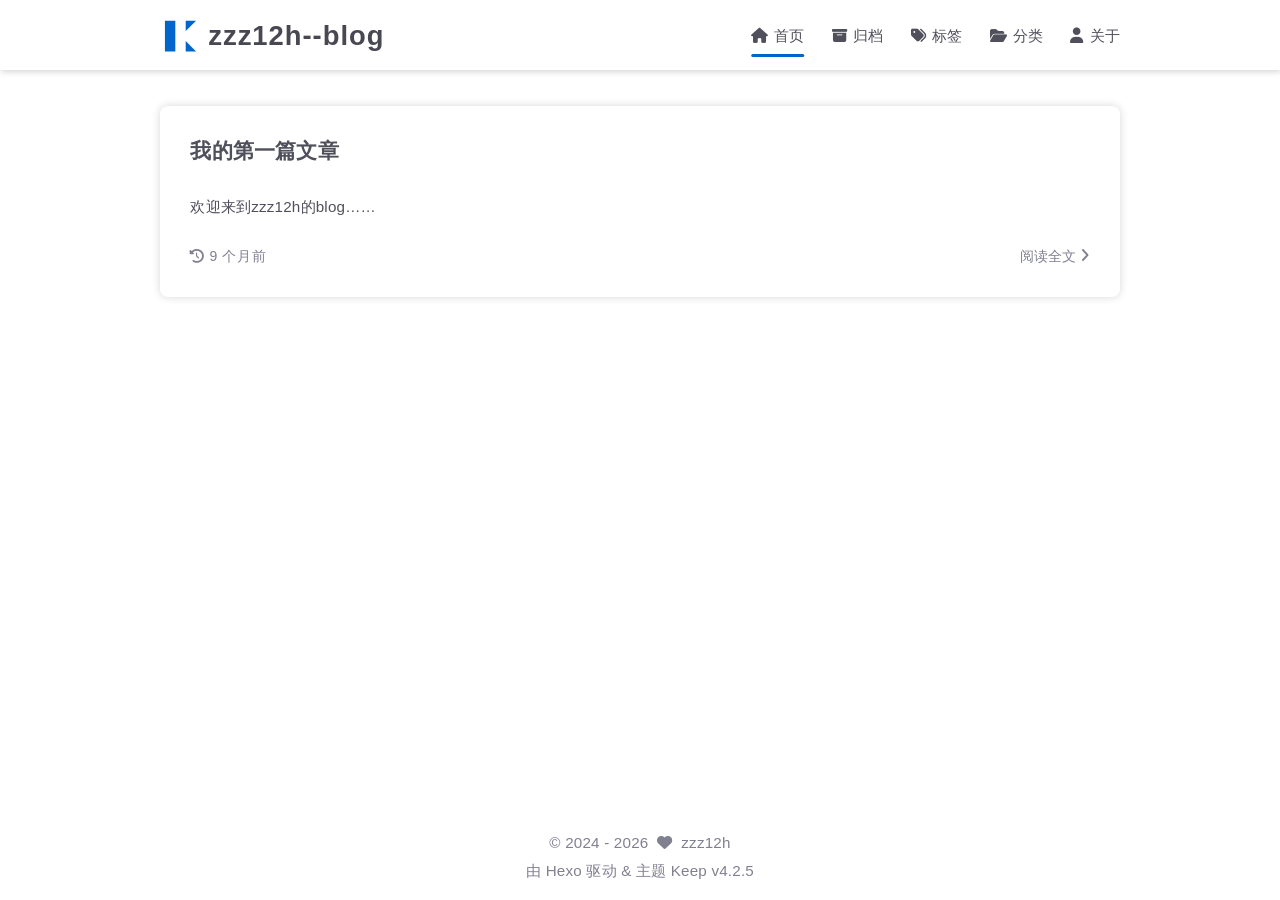
==== commit 60823b4c: "Site updated: 2026-02-28 19:25:05" ====
--- a/index.html
+++ b/index.html
@@ -37,7 +37,7 @@
     <script class="keep-theme-configurations">
     const KEEP = window.KEEP || {}
     KEEP.hexo_config = {"hostname":"example.com","root":"/","language":"zh-CN"}
-    KEEP.theme_config = {"base_info":{"primary_color":"#0066cc","title":"zzz12h--blog","author":"zzz12h","avatar":"/images/avatar.svg","logo":"/images/logo.svg","favicon":"/images/logo.svg"},"menu":{"home":"/","archives":"/archives","Home":"/ || fas fa-home","Archives":"/archives || fas fa-box-archive","Tags":"/tags || fas fa-tags","Categories":"/categories || fas fa-folder-open","About":"/about || fas fa-user"},"first_screen":{"enable":false,"background_img":"/images/bg.svg","background_img_dark":"/images/bg.svg","description":"Keep writing and Keep loving.","hitokoto":false},"social_contact":{"enable":false,"links":{"github":null,"weixin":null,"qq":null,"weibo":null,"zhihu":null,"twitter":null,"x":null,"facebook":null,"email":null}},"scroll":{"progress_bar":false,"percent":false,"hide_header":true},"home":{"announcement":null,"category":false,"tag":false,"post_datetime":"updated"},"post":{"author_badge":{"enable":true,"level_badge":true,"custom_badge":["One","Two","Three"]},"word_count":{"wordcount":false,"min2read":false},"datetime_format":"YYYY-MM-DD HH:mm:ss","copyright_info":false,"share":false,"reward":{"enable":false,"img_link":null,"text":null,"icon":null}},"code_block":{"tools":{"enable":false,"style":"default"},"highlight_theme":"default"},"toc":{"enable":false,"number":false,"expand_all":false,"init_open":true,"layout":"right"},"website_count":{"busuanzi_count":{"enable":false,"site_uv":false,"site_pv":false,"page_pv":false}},"local_search":{"enable":false,"preload":false},"comment":{"enable":false,"use":"valine","valine":{"appid":null,"appkey":null,"server_urls":null,"placeholder":null},"gitalk":{"github_id":null,"github_admins":null,"repository":null,"client_id":null,"client_secret":null,"proxy":null},"twikoo":{"env_id":null,"region":null,"version":"1.6.39"},"waline":{"server_url":null,"reaction":false,"version":"3.3.2"},"giscus":{"repo":null,"repo_id":null,"category":"Announcements","category_id":null,"reactions_enabled":false},"artalk":{"server":null},"disqus":{"shortname":null}},"rss":{"enable":false},"lazyload":{"enable":false},"cdn":{"enable":false,"provider":"cdnjs"},"pjax":{"enable":false},"footer":{"since":2020,"word_count":false,"site_deploy":{"enable":false,"provider":"github","url":null},"record":{"enable":false,"list":[{"code":null,"link":null}]}},"inject":{"enable":true,"css":[null],"js":[null],"head":["<link rel=\"stylesheet\" href=\"https://unpkg.com/lxgw-wenkai-screen-webfont@1.1.0/style.css\">","<style>body { font-family: \"LXGW WenKai\", sans-serif !important; line-height: 1.8 !important; }</style>"]},"root":"","source_data":{},"version":"4.2.5"}
+    KEEP.theme_config = {"base_info":{"primary_color":"#0066cc","title":"zzz12h--blog","author":"zzz12h","avatar":"/images/avatar.svg","logo":"/images/logo.svg","favicon":"/images/logo.svg"},"menu":{"home":"/","archives":"/archives","Home":"/ || fas fa-home","Archives":"/archives || fas fa-box-archive","Tags":"/tags || fas fa-tags","Categories":"/categories || fas fa-folder-open","About":"/about || fas fa-user"},"first_screen":{"enable":false,"background_img":"/images/bg.svg","background_img_dark":"/images/bg.svg","description":"Keep writing and Keep loving.","hitokoto":false},"social_contact":{"enable":false,"links":{"github":null,"weixin":null,"qq":null,"weibo":null,"zhihu":null,"twitter":null,"x":null,"facebook":null,"email":null}},"scroll":{"progress_bar":false,"percent":false,"hide_header":true},"home":{"announcement":null,"category":false,"tag":false,"post_datetime":"updated"},"post":{"author_badge":{"enable":true,"level_badge":true,"custom_badge":["One","Two","Three"]},"word_count":{"wordcount":false,"min2read":false},"datetime_format":"YYYY-MM-DD HH:mm:ss","copyright_info":false,"share":false,"reward":{"enable":false,"img_link":null,"text":null,"icon":null}},"code_block":{"tools":{"enable":false,"style":"default"},"highlight_theme":"default"},"toc":{"enable":false,"number":false,"expand_all":false,"init_open":true,"layout":"right"},"website_count":{"busuanzi_count":{"enable":false,"site_uv":false,"site_pv":false,"page_pv":false}},"local_search":{"enable":false,"preload":false},"comment":{"enable":false,"use":"valine","valine":{"appid":null,"appkey":null,"server_urls":null,"placeholder":null},"gitalk":{"github_id":null,"github_admins":null,"repository":null,"client_id":null,"client_secret":null,"proxy":null},"twikoo":{"env_id":null,"region":null,"version":"1.6.39"},"waline":{"server_url":null,"reaction":false,"version":"3.3.2"},"giscus":{"repo":null,"repo_id":null,"category":"Announcements","category_id":null,"reactions_enabled":false},"artalk":{"server":null},"disqus":{"shortname":null}},"rss":{"enable":false},"lazyload":{"enable":false},"cdn":{"enable":false,"provider":"cdnjs"},"pjax":{"enable":false},"footer":{"since":2024,"word_count":false,"site_deploy":{"enable":false,"provider":"github","url":null},"record":{"enable":false,"list":[{"code":null,"link":null}]},"site_uv":true},"inject":{"enable":true,"css":[null],"js":[null],"head":["<link rel=\"stylesheet\" href=\"https://unpkg.com/lxgw-wenkai-screen-webfont@1.1.0/style.css\">","<style>body { font-family: \"LXGW WenKai\", sans-serif !important; line-height: 1.8 !important; }</style>"]},"root":"","source_data":{},"version":"4.2.5"}
     KEEP.language_ago = {"second":"%s 秒前","minute":"%s 分钟前","hour":"%s 小时前","day":"%s 天前","week":"%s 周前","month":"%s 个月前","year":"%s 年前"}
     KEEP.language_code_block = {"copy":"复制代码","copied":"已复制","fold":"折叠代码块","folded":"已折叠"}
     KEEP.language_copy_copyright = {"copy":"复制版权信息","copied":"已复制","title":"原文标题","author":"原文作者","link":"原文链接"}
@@ -305,56 +305,6 @@
                 </div>
             </li>
         
-            <li class="home-post-item">
-
-                
-
-                <div class="home-post-item-bottom border-box">
-                    
-                    <h3 class="home-post-title border-box">
-                        <a href="/2026/02/27/hello-world/">
-                            Hello World
-                        </a>
-                    </h3>
-
-                    <div class="home-post-content keep-markdown-body">
-                        
-                            Welcome to Hexo! This is your very first post. Check documentation for more info. If you get any problems when using Hexo, yo...
-                        
-                    </div>
-
-                    
-
-<div class="post-meta-info-container border-box home">
-    <div class="post-meta-info border-box">
-        
-            <span class="meta-info-item border-box">
-                <i class="icon fa-solid fa-history"></i>&nbsp;<span class="home-post-history"
-                                                                                data-updated="Fri Feb 27 2026 17:33:04 GMT+0800"
-                >2026-02-27 17:33:04</span>
-            </span>
-        
-
-        
-
-        
-
-        
-
-        
-        
-        
-        
-    </div>
-
-    
-        <a class="home-read-more" href="/2026/02/27/hello-world/">阅读全文&nbsp;<i class="icon fas fa-angle-right"></i></a>
-    
-</div>
-
-                </div>
-            </li>
-        
     </ul>
     
 
@@ -371,7 +321,7 @@
             
 <footer class="footer border-box">
     <div class="copyright-info info-item">
-    &copy;&nbsp;<span>2020</span>&nbsp;-&nbsp;2026
+    &copy;&nbsp;<span>2024</span>&nbsp;-&nbsp;2026
     
             &nbsp;<i class="fas fa-heart icon-animate"></i>&nbsp;&nbsp;<a href="/">zzz12h</a>
         
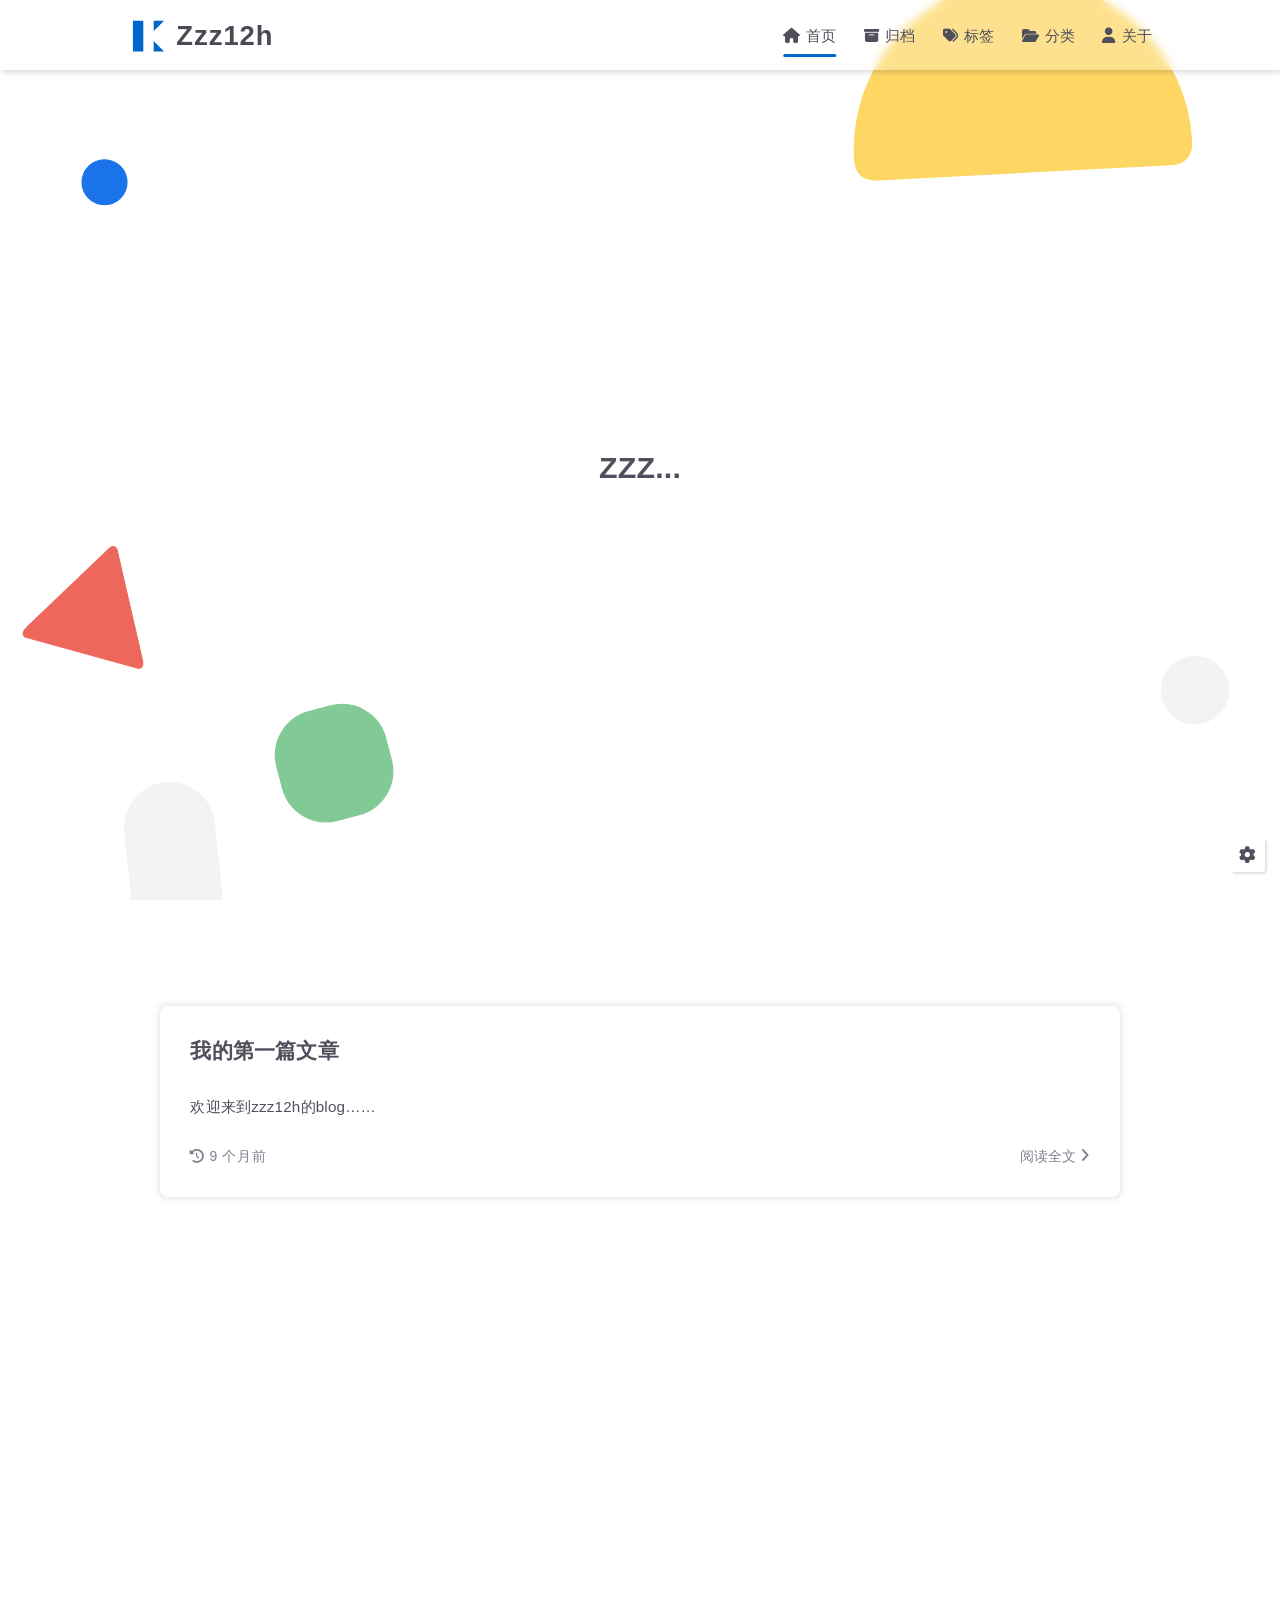
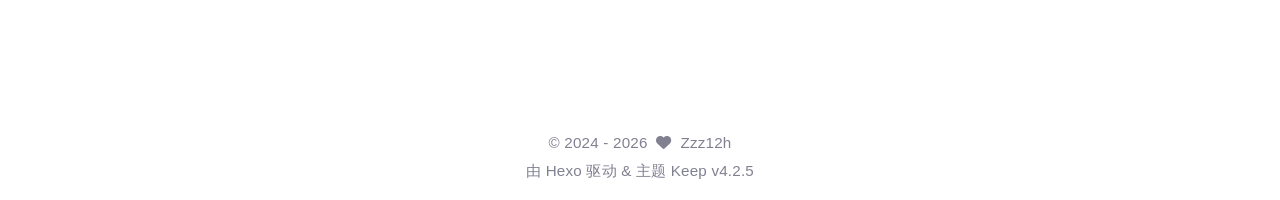
==== commit 40c73b1b: "Site updated: 2026-02-28 19:48:19" ====
--- a/index.html
+++ b/index.html
@@ -5,11 +5,11 @@
     <meta name="viewport" content="width=device-width, initial-scale=1, maximum-scale=1">
     <meta name="keywords" content="博客, 极简, 前端">
     <meta name="description" content="这里是我的个人小站">
-    <meta name="author" content="zzz12h">
+    <meta name="author" content="Zzz12h">
     
     <title>
         
-        zzz12h--blog
+        Zzz12h
     </title>
     
 <link rel="stylesheet" href="/css/style.css">
@@ -36,8 +36,8 @@
     
     <script class="keep-theme-configurations">
     const KEEP = window.KEEP || {}
-    KEEP.hexo_config = {"hostname":"example.com","root":"/","language":"zh-CN"}
-    KEEP.theme_config = {"base_info":{"primary_color":"#0066cc","title":"zzz12h--blog","author":"zzz12h","avatar":"/images/avatar.svg","logo":"/images/logo.svg","favicon":"/images/logo.svg"},"menu":{"home":"/","archives":"/archives","Home":"/ || fas fa-home","Archives":"/archives || fas fa-box-archive","Tags":"/tags || fas fa-tags","Categories":"/categories || fas fa-folder-open","About":"/about || fas fa-user"},"first_screen":{"enable":false,"background_img":"/images/bg.svg","background_img_dark":"/images/bg.svg","description":"Keep writing and Keep loving.","hitokoto":false},"social_contact":{"enable":false,"links":{"github":null,"weixin":null,"qq":null,"weibo":null,"zhihu":null,"twitter":null,"x":null,"facebook":null,"email":null}},"scroll":{"progress_bar":false,"percent":false,"hide_header":true},"home":{"announcement":null,"category":false,"tag":false,"post_datetime":"updated"},"post":{"author_badge":{"enable":true,"level_badge":true,"custom_badge":["One","Two","Three"]},"word_count":{"wordcount":false,"min2read":false},"datetime_format":"YYYY-MM-DD HH:mm:ss","copyright_info":false,"share":false,"reward":{"enable":false,"img_link":null,"text":null,"icon":null}},"code_block":{"tools":{"enable":false,"style":"default"},"highlight_theme":"default"},"toc":{"enable":false,"number":false,"expand_all":false,"init_open":true,"layout":"right"},"website_count":{"busuanzi_count":{"enable":false,"site_uv":false,"site_pv":false,"page_pv":false}},"local_search":{"enable":false,"preload":false},"comment":{"enable":false,"use":"valine","valine":{"appid":null,"appkey":null,"server_urls":null,"placeholder":null},"gitalk":{"github_id":null,"github_admins":null,"repository":null,"client_id":null,"client_secret":null,"proxy":null},"twikoo":{"env_id":null,"region":null,"version":"1.6.39"},"waline":{"server_url":null,"reaction":false,"version":"3.3.2"},"giscus":{"repo":null,"repo_id":null,"category":"Announcements","category_id":null,"reactions_enabled":false},"artalk":{"server":null},"disqus":{"shortname":null}},"rss":{"enable":false},"lazyload":{"enable":false},"cdn":{"enable":false,"provider":"cdnjs"},"pjax":{"enable":false},"footer":{"since":2024,"word_count":false,"site_deploy":{"enable":false,"provider":"github","url":null},"record":{"enable":false,"list":[{"code":null,"link":null}]},"site_uv":true},"inject":{"enable":true,"css":[null],"js":[null],"head":["<link rel=\"stylesheet\" href=\"https://unpkg.com/lxgw-wenkai-screen-webfont@1.1.0/style.css\">","<style>body { font-family: \"LXGW WenKai\", sans-serif !important; line-height: 1.8 !important; }</style>"]},"root":"","source_data":{},"version":"4.2.5"}
+    KEEP.hexo_config = {"hostname":"example.com","root":"/","language":"zh-CN","path":"search.json"}
+    KEEP.theme_config = {"base_info":{"primary_color":"#0066cc","title":"Zzz12h","author":"Zzz12h","avatar":"/images/avatar.svg","logo":"/images/logo.svg","favicon":"/images/logo.svg"},"menu":{"home":"/","archives":"/archives","Home":"/ || fas fa-home","Archives":"/archives || fas fa-box-archive","Tags":"/tags || fas fa-tags","Categories":"/categories || fas fa-folder-open","About":"/about || fas fa-user"},"first_screen":{"enable":true,"background_img":"/images/bg.svg","background_img_dark":"/images/bg.svg","description":"ZZZ...","hitokoto":false},"social_contact":{"enable":false,"links":{"github":null,"weixin":null,"qq":null,"weibo":null,"zhihu":null,"twitter":null,"x":null,"facebook":null,"email":null}},"scroll":{"progress_bar":false,"percent":false,"hide_header":true},"home":{"announcement":null,"category":false,"tag":false,"post_datetime":"updated"},"post":{"author_badge":{"enable":true,"level_badge":true,"custom_badge":["One","Two","Three"]},"word_count":{"wordcount":true,"min2read":true,"enable":true},"datetime_format":"YYYY-MM-DD HH:mm:ss","copyright_info":true,"share":false,"reward":{"enable":false,"img_link":null,"text":null,"icon":null},"toc":{"enable":true}},"code_block":{"tools":{"enable":false,"style":"default"},"highlight_theme":"default"},"toc":{"enable":false,"number":false,"expand_all":false,"init_open":true,"layout":"right"},"website_count":{"busuanzi_count":{"enable":false,"site_uv":false,"site_pv":false,"page_pv":false}},"local_search":{"enable":false,"preload":false},"comment":{"enable":false,"use":"valine","valine":{"appid":null,"appkey":null,"server_urls":null,"placeholder":null},"gitalk":{"github_id":null,"github_admins":null,"repository":null,"client_id":null,"client_secret":null,"proxy":null},"twikoo":{"env_id":null,"region":null,"version":"1.6.39"},"waline":{"server_url":null,"reaction":false,"version":"3.3.2"},"giscus":{"repo":null,"repo_id":null,"category":"Announcements","category_id":null,"reactions_enabled":false},"artalk":{"server":null},"disqus":{"shortname":null}},"rss":{"enable":false},"lazyload":{"enable":false},"cdn":{"enable":false,"provider":"cdnjs"},"pjax":{"enable":false},"footer":{"since":2024,"word_count":false,"site_deploy":{"enable":false,"provider":"github","url":null},"record":{"enable":false,"list":[{"code":null,"link":null}]},"site_uv":true,"site_pv":true},"inject":{"enable":true,"css":[null],"js":[null],"head":["<link rel=\"stylesheet\" href=\"https://unpkg.com/lxgw-wenkai-screen-webfont@1.1.0/style.css\">","<style>body { font-family: \"LXGW WenKai\", sans-serif !important; line-height: 1.8 !important; }</style>"]},"social_links":{"enable":true,"links":{"github":"https://github.com/zzz12h"}},"search":{"local_search":{"enable":true,"preload":true}},"comments":{"enable":true,"use":"giscus","giscus":{"repo":"zzz12h/zzz12h.github.io","repo_id":"","category":"Announcements","category_id":""}},"root":"","source_data":{},"version":"4.2.5"}
     KEEP.language_ago = {"second":"%s 秒前","minute":"%s 分钟前","hour":"%s 小时前","day":"%s 天前","week":"%s 周前","month":"%s 个月前","year":"%s 年前"}
     KEEP.language_code_block = {"copy":"复制代码","copied":"已复制","fold":"折叠代码块","folded":"已折叠"}
     KEEP.language_copy_copyright = {"copy":"复制版权信息","copied":"已复制","title":"原文标题","author":"原文作者","link":"原文链接"}
@@ -57,14 +57,42 @@
 <main class="page-container border-box">
     <!-- home first screen  -->
     
+        
+<div class="first-screen-container border-box flex-center fade-in-down-animation">
+    <div class="first-screen-content border-box">
+        <div class="top-placeholder border-box"></div>
+
+        <div class="middle-placeholder border-box">
+            
+                <div class="description border-box">
+                    
+                        
+                            
+                                <div class="desc-item border-box"><span class="desc">ZZZ...</span><span class="cursor">｜</span></div>
+                            
+                        
+                    
+                </div>
+            
+
+            
+        </div>
+
+        <div class="bottom-placeholder border-box">
+            
+        </div>
+    </div>
+</div>
+
+    
 
     <!-- page content -->
     <div class="page-main-content border-box is-home">
         <div class="page-main-content-top">
             
-<header class="header-wrapper">
-
-    <div class="border-box header-content">
+<header class="header-wrapper transparent-1">
+
+    <div class="border-box header-content has-first-screen">
         <div class="left flex-start border-box">
             
                 <a class="logo-image border-box" href="/">
@@ -72,7 +100,7 @@
                 </a>
             
             <a class="site-name border-box" href="/">
-               zzz12h--blog
+               Zzz12h
             </a>
         </div>
 
@@ -323,7 +351,7 @@
     <div class="copyright-info info-item">
     &copy;&nbsp;<span>2024</span>&nbsp;-&nbsp;2026
     
-            &nbsp;<i class="fas fa-heart icon-animate"></i>&nbsp;&nbsp;<a href="/">zzz12h</a>
+            &nbsp;<i class="fas fa-heart icon-animate"></i>&nbsp;&nbsp;<a href="/">Zzz12h</a>
         
     </div>
 
--- a/css/style.css
+++ b/css/style.css
@@ -2664,6 +2664,14 @@
     font-size: calc(var(--header-title-font-size) * 0.8);
   }
 }
+.is-home .header-wrapper .header-content .left .site-name {
+  color: var(--first-screen-header-font-color-light);
+  filter: brightness(92%);
+}
+.dark-mode .is-home .header-wrapper .header-content .left .site-name {
+  color: var(--first-screen-header-font-color-dark);
+  filter: brightness(106%);
+}
 .show-header-drawer .header-wrapper .header-content .left .site-name {
   color: var(--text-color-1) !important;
 }
@@ -2717,6 +2725,12 @@
   display: var(--header-menu-icon);
   margin-right: 0.1rem;
 }
+.is-home .header-wrapper .header-content .right .pc .menu-list .menu-item .menu-text-color {
+  color: var(--first-screen-header-font-color-light);
+}
+.dark-mode .is-home .header-wrapper .header-content .right .pc .menu-list .menu-item .menu-text-color {
+  color: var(--first-screen-header-font-color-dark);
+}
 .header-wrapper .header-content .right .pc .menu-list .menu-item.has-sub-menu::after {
   position: absolute;
   bottom: 0;
@@ -2842,6 +2856,26 @@
 .show-header-drawer .header-wrapper .header-content .right .mobile .menu-bar .menu-bar-middle::before,
 .show-header-drawer .header-wrapper .header-content .right .mobile .menu-bar .menu-bar-middle::after {
   background: var(--text-color-3) !important;
+}
+.is-home .header-wrapper .header-content .right .mobile .icon-item i {
+  color: var(--first-screen-header-font-color-light);
+}
+.is-home .header-wrapper .header-content .right .mobile .menu-bar .menu-bar-middle {
+  background: var(--first-screen-header-font-color-light);
+}
+.is-home .header-wrapper .header-content .right .mobile .menu-bar .menu-bar-middle::before,
+.is-home .header-wrapper .header-content .right .mobile .menu-bar .menu-bar-middle::after {
+  background: var(--first-screen-header-font-color-light);
+}
+.dark-mode .is-home .header-wrapper .header-content .right .mobile .icon-item i {
+  color: var(--first-screen-header-font-color-dark);
+}
+.dark-mode .is-home .header-wrapper .header-content .right .mobile .menu-bar .menu-bar-middle {
+  background: var(--first-screen-header-font-color-dark);
+}
+.dark-mode .is-home .header-wrapper .header-content .right .mobile .menu-bar .menu-bar-middle::before,
+.dark-mode .is-home .header-wrapper .header-content .right .mobile .menu-bar .menu-bar-middle::after {
+  background: var(--first-screen-header-font-color-dark);
 }
 .header-wrapper .header-drawer {
   position: absolute;
@@ -4065,6 +4099,7 @@
   color: var(--text-color-3);
   text-align: justify;
   word-wrap: break-word;
+  border-bottom: 2px dashed var(--border-color);
 }
 @media (max-width: 800px) {
   .post-page-container .post-content-container .post-content-bottom .post-content {
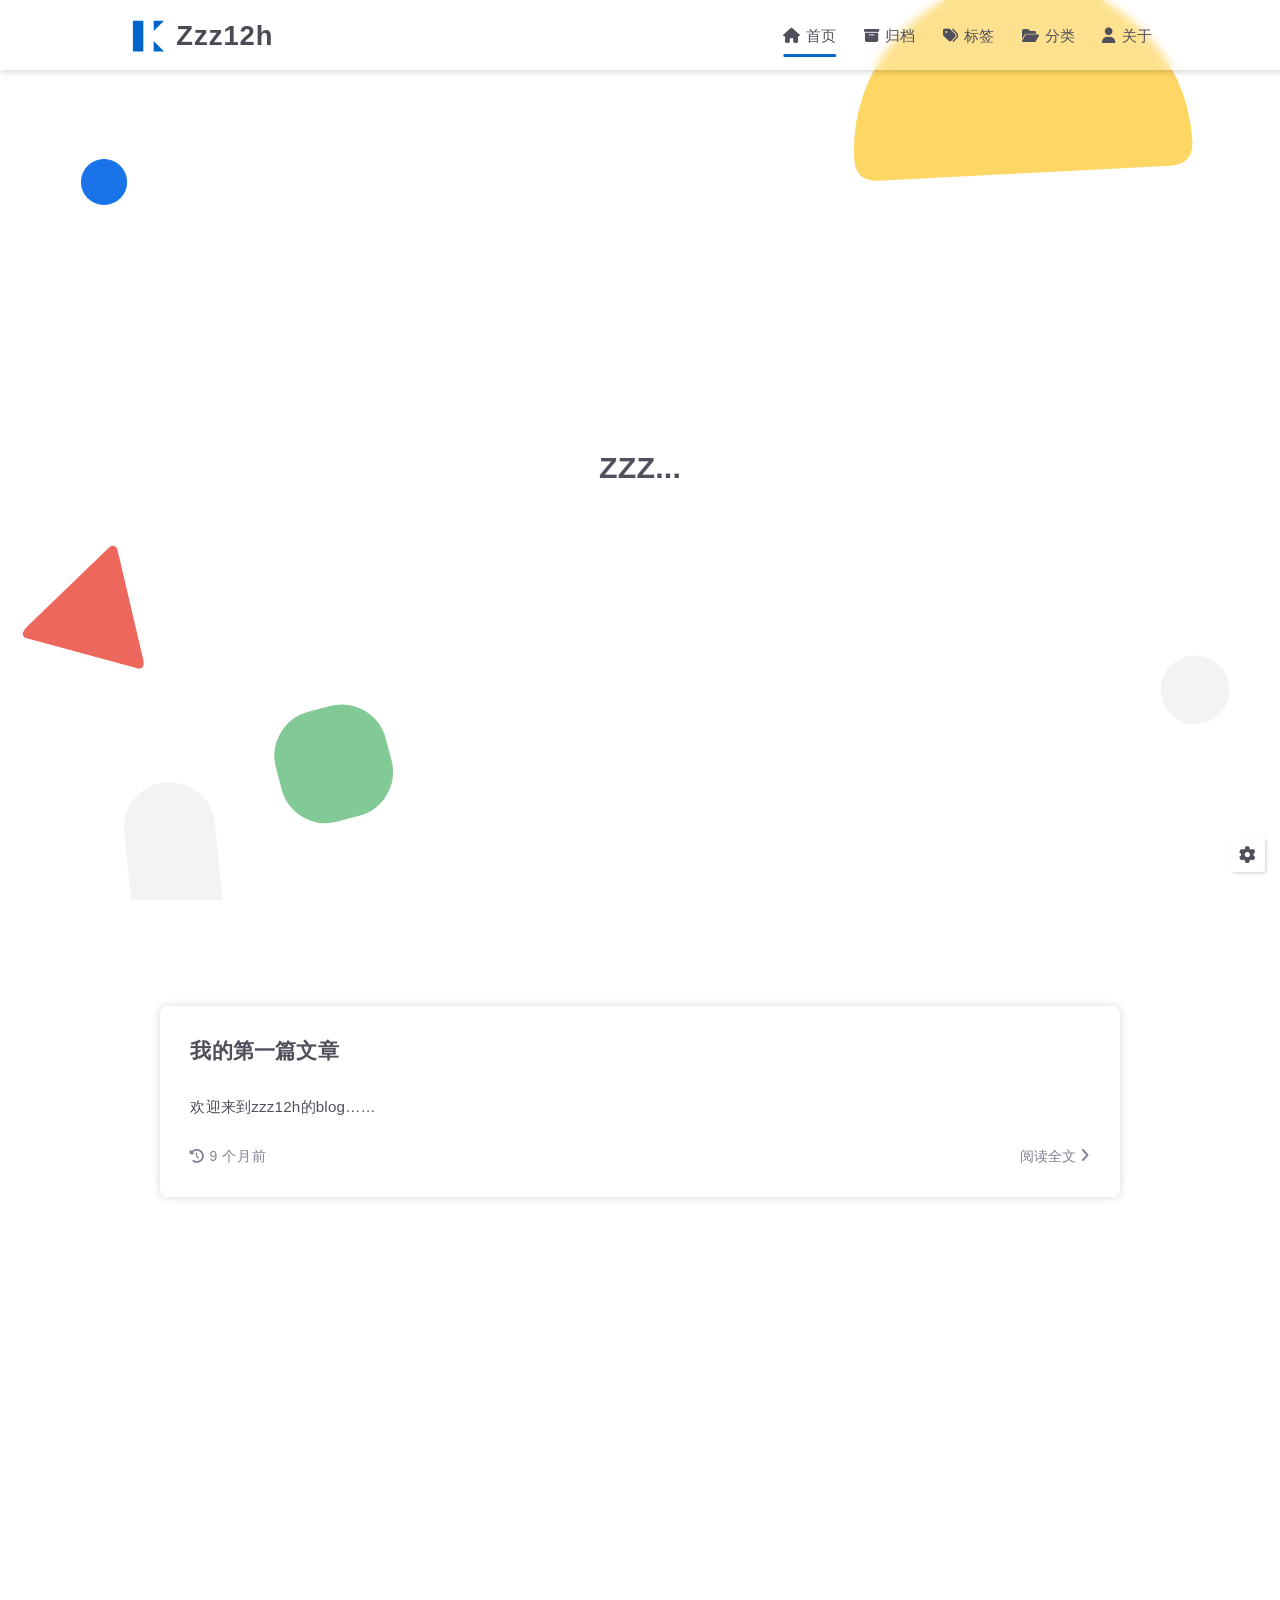
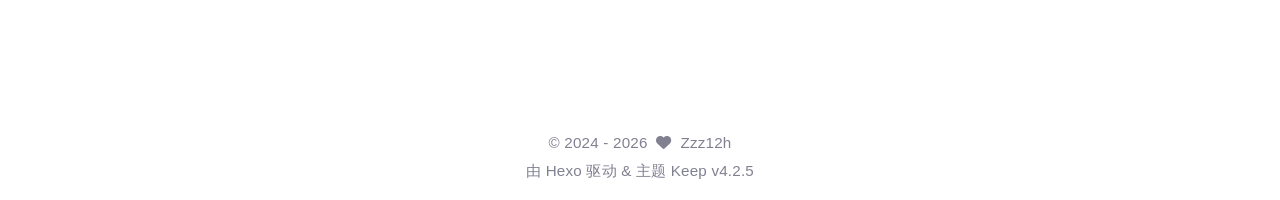
==== commit c7ea823d: "Site updated: 2026-02-28 19:49:02" ====
--- a/index.html
+++ b/index.html
@@ -37,7 +37,7 @@
     <script class="keep-theme-configurations">
     const KEEP = window.KEEP || {}
     KEEP.hexo_config = {"hostname":"example.com","root":"/","language":"zh-CN","path":"search.json"}
-    KEEP.theme_config = {"base_info":{"primary_color":"#0066cc","title":"Zzz12h","author":"Zzz12h","avatar":"/images/avatar.svg","logo":"/images/logo.svg","favicon":"/images/logo.svg"},"menu":{"home":"/","archives":"/archives","Home":"/ || fas fa-home","Archives":"/archives || fas fa-box-archive","Tags":"/tags || fas fa-tags","Categories":"/categories || fas fa-folder-open","About":"/about || fas fa-user"},"first_screen":{"enable":true,"background_img":"/images/bg.svg","background_img_dark":"/images/bg.svg","description":"ZZZ...","hitokoto":false},"social_contact":{"enable":false,"links":{"github":null,"weixin":null,"qq":null,"weibo":null,"zhihu":null,"twitter":null,"x":null,"facebook":null,"email":null}},"scroll":{"progress_bar":false,"percent":false,"hide_header":true},"home":{"announcement":null,"category":false,"tag":false,"post_datetime":"updated"},"post":{"author_badge":{"enable":true,"level_badge":true,"custom_badge":["One","Two","Three"]},"word_count":{"wordcount":true,"min2read":true,"enable":true},"datetime_format":"YYYY-MM-DD HH:mm:ss","copyright_info":true,"share":false,"reward":{"enable":false,"img_link":null,"text":null,"icon":null},"toc":{"enable":true}},"code_block":{"tools":{"enable":false,"style":"default"},"highlight_theme":"default"},"toc":{"enable":false,"number":false,"expand_all":false,"init_open":true,"layout":"right"},"website_count":{"busuanzi_count":{"enable":false,"site_uv":false,"site_pv":false,"page_pv":false}},"local_search":{"enable":false,"preload":false},"comment":{"enable":false,"use":"valine","valine":{"appid":null,"appkey":null,"server_urls":null,"placeholder":null},"gitalk":{"github_id":null,"github_admins":null,"repository":null,"client_id":null,"client_secret":null,"proxy":null},"twikoo":{"env_id":null,"region":null,"version":"1.6.39"},"waline":{"server_url":null,"reaction":false,"version":"3.3.2"},"giscus":{"repo":null,"repo_id":null,"category":"Announcements","category_id":null,"reactions_enabled":false},"artalk":{"server":null},"disqus":{"shortname":null}},"rss":{"enable":false},"lazyload":{"enable":false},"cdn":{"enable":false,"provider":"cdnjs"},"pjax":{"enable":false},"footer":{"since":2024,"word_count":false,"site_deploy":{"enable":false,"provider":"github","url":null},"record":{"enable":false,"list":[{"code":null,"link":null}]},"site_uv":true,"site_pv":true},"inject":{"enable":true,"css":[null],"js":[null],"head":["<link rel=\"stylesheet\" href=\"https://unpkg.com/lxgw-wenkai-screen-webfont@1.1.0/style.css\">","<style>body { font-family: \"LXGW WenKai\", sans-serif !important; line-height: 1.8 !important; }</style>"]},"social_links":{"enable":true,"links":{"github":"https://github.com/zzz12h"}},"search":{"local_search":{"enable":true,"preload":true}},"comments":{"enable":true,"use":"giscus","giscus":{"repo":"zzz12h/zzz12h.github.io","repo_id":"","category":"Announcements","category_id":""}},"root":"","source_data":{},"version":"4.2.5"}
+    KEEP.theme_config = {"base_info":{"primary_color":"#0066cc","title":"Zzz12h","author":"Zzz12h","avatar":"/images/avatar.svg","logo":"/images/logo.svg","favicon":"/images/logo.svg"},"menu":{"home":"/","archives":"/archives","Home":"/ || fas fa-home","Archives":"/archives || fas fa-box-archive","Tags":"/tags || fas fa-tags","Categories":"/categories || fas fa-folder-open","About":"/about || fas fa-user"},"first_screen":{"enable":true,"background_img":"/images/bg.svg","background_img_dark":"/images/bg.svg","description":"ZZZ...","hitokoto":false},"social_contact":{"enable":false,"links":{"github":null,"weixin":null,"qq":null,"weibo":null,"zhihu":null,"twitter":null,"x":null,"facebook":null,"email":null}},"scroll":{"progress_bar":false,"percent":false,"hide_header":true},"home":{"announcement":null,"category":false,"tag":false,"post_datetime":"updated"},"post":{"author_badge":{"enable":true,"level_badge":true,"custom_badge":["One","Two","Three"]},"word_count":{"wordcount":true,"min2read":true,"enable":true},"datetime_format":"YYYY-MM-DD HH:mm:ss","copyright_info":true,"share":false,"reward":{"enable":false,"img_link":null,"text":null,"icon":null},"toc":{"enable":true}},"code_block":{"tools":{"enable":false,"style":"default"},"highlight_theme":"default"},"toc":{"enable":false,"number":false,"expand_all":false,"init_open":true,"layout":"right"},"website_count":{"busuanzi_count":{"enable":false,"site_uv":false,"site_pv":false,"page_pv":false}},"local_search":{"enable":false,"preload":false},"comment":{"enable":false,"use":"valine","valine":{"appid":null,"appkey":null,"server_urls":null,"placeholder":null},"gitalk":{"github_id":null,"github_admins":null,"repository":null,"client_id":null,"client_secret":null,"proxy":null},"twikoo":{"env_id":null,"region":null,"version":"1.6.39"},"waline":{"server_url":null,"reaction":false,"version":"3.3.2"},"giscus":{"repo":null,"repo_id":null,"category":"Announcements","category_id":null,"reactions_enabled":false},"artalk":{"server":null},"disqus":{"shortname":null}},"rss":{"enable":false},"lazyload":{"enable":false},"cdn":{"enable":false,"provider":"cdnjs"},"pjax":{"enable":false},"footer":{"since":2024,"word_count":false,"site_deploy":{"enable":false,"provider":"github","url":null},"record":{"enable":false,"list":[{"code":null,"link":null}]},"site_uv":true,"site_pv":true},"inject":{"enable":true,"css":[null],"js":[null],"head":["<link rel=\"stylesheet\" href=\"https://unpkg.com/lxgw-wenkai-screen-webfont@1.1.0/style.css\">","<style>body { font-family: \"LXGW WenKai\", sans-serif !important; line-height: 1.8 !important; }</style>"]},"social_links":{"enable":true,"links":{"github":"https://github.com/zzz12h"}},"search":{"local_search":{"enable":true,"preload":true}},"comments":{"enable":true,"use":"giscus","giscus":{"repo":"zzz12h/zzz12h.github.io","repo_id":"R_kgDORac9SQ","category":"Announcements","category_id":"DIC_kwDORac9Sc4C3Zkh"}},"root":"","source_data":{},"version":"4.2.5"}
     KEEP.language_ago = {"second":"%s 秒前","minute":"%s 分钟前","hour":"%s 小时前","day":"%s 天前","week":"%s 周前","month":"%s 个月前","year":"%s 年前"}
     KEEP.language_code_block = {"copy":"复制代码","copied":"已复制","fold":"折叠代码块","folded":"已折叠"}
     KEEP.language_copy_copyright = {"copy":"复制版权信息","copied":"已复制","title":"原文标题","author":"原文作者","link":"原文链接"}
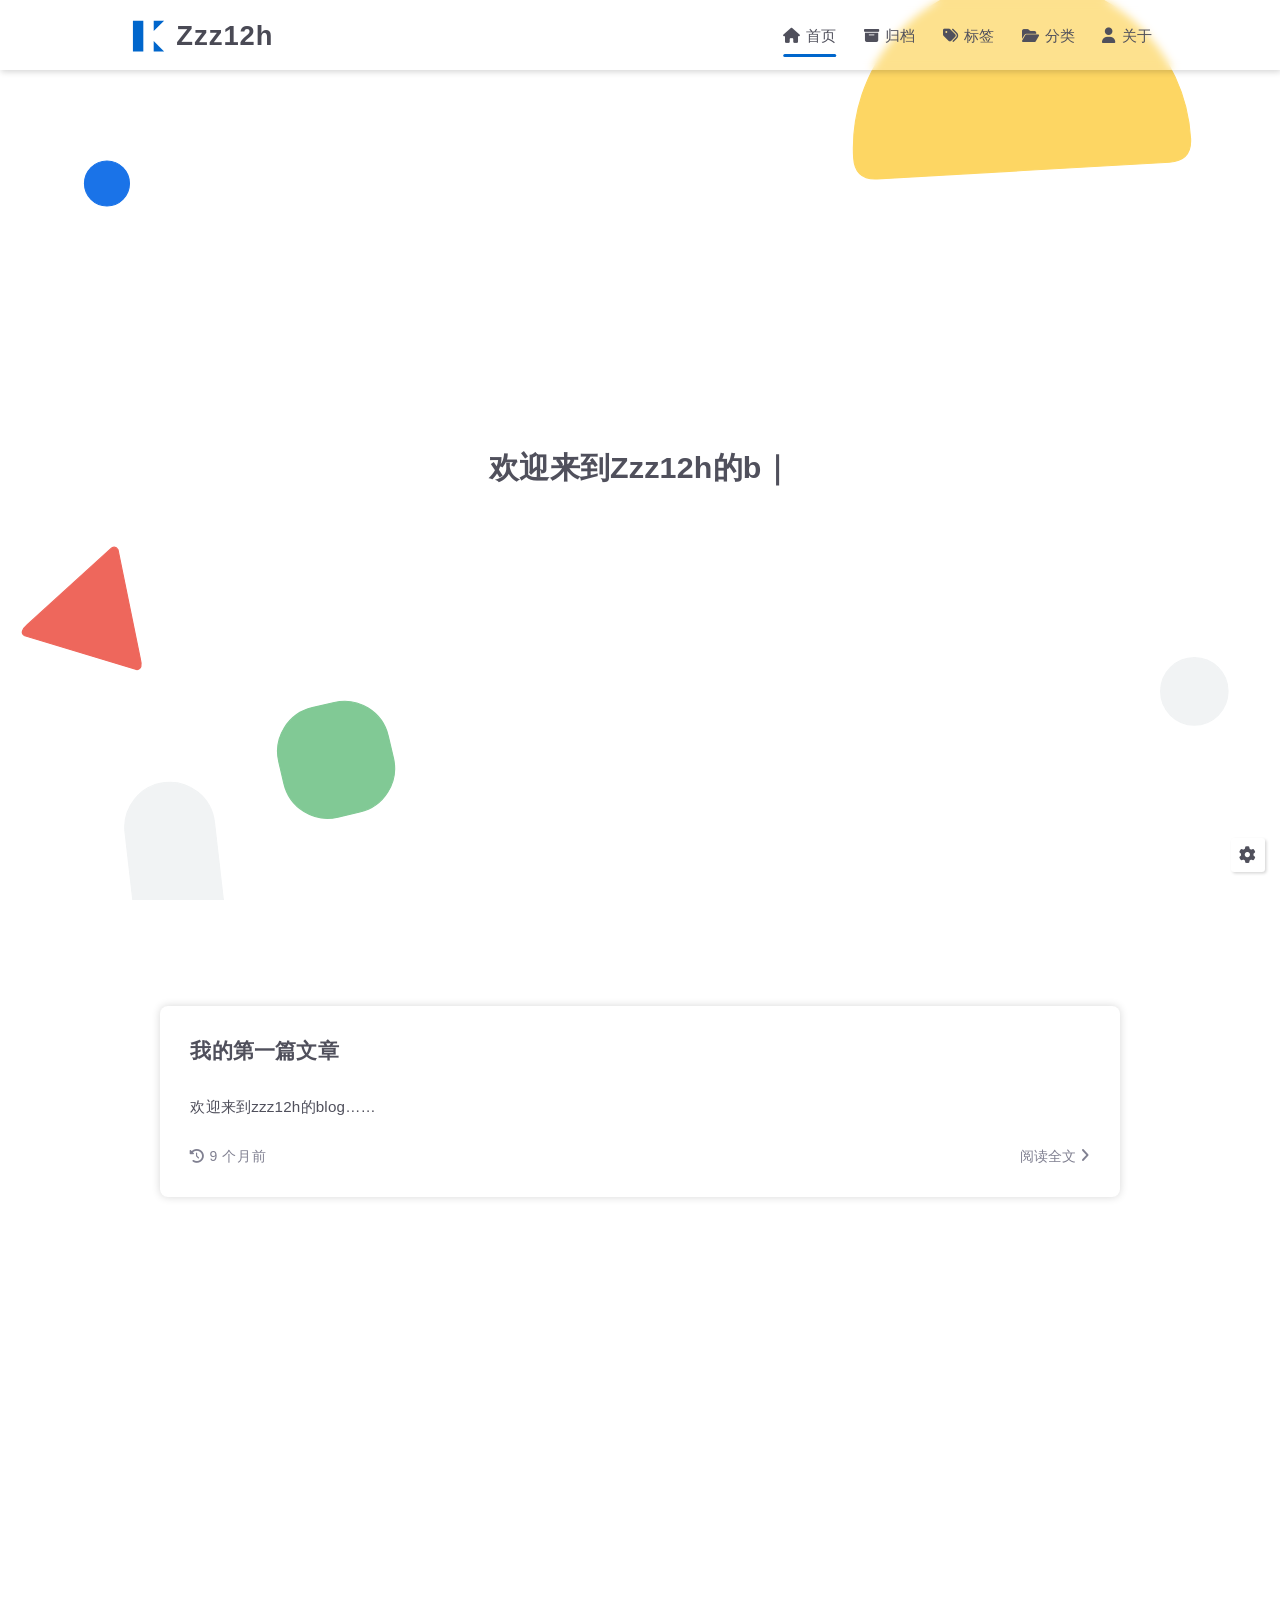
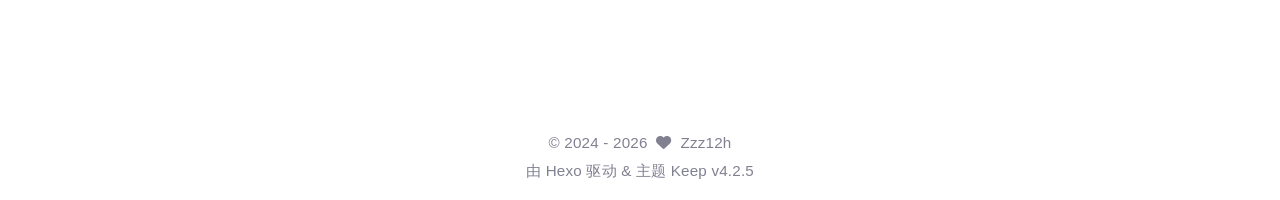
==== commit 784c3dd7: "Site updated: 2026-03-01 00:06:35" ====
--- a/index.html
+++ b/index.html
@@ -37,7 +37,7 @@
     <script class="keep-theme-configurations">
     const KEEP = window.KEEP || {}
     KEEP.hexo_config = {"hostname":"example.com","root":"/","language":"zh-CN","path":"search.json"}
-    KEEP.theme_config = {"base_info":{"primary_color":"#0066cc","title":"Zzz12h","author":"Zzz12h","avatar":"/images/avatar.svg","logo":"/images/logo.svg","favicon":"/images/logo.svg"},"menu":{"home":"/","archives":"/archives","Home":"/ || fas fa-home","Archives":"/archives || fas fa-box-archive","Tags":"/tags || fas fa-tags","Categories":"/categories || fas fa-folder-open","About":"/about || fas fa-user"},"first_screen":{"enable":true,"background_img":"/images/bg.svg","background_img_dark":"/images/bg.svg","description":"ZZZ...","hitokoto":false},"social_contact":{"enable":false,"links":{"github":null,"weixin":null,"qq":null,"weibo":null,"zhihu":null,"twitter":null,"x":null,"facebook":null,"email":null}},"scroll":{"progress_bar":false,"percent":false,"hide_header":true},"home":{"announcement":null,"category":false,"tag":false,"post_datetime":"updated"},"post":{"author_badge":{"enable":true,"level_badge":true,"custom_badge":["One","Two","Three"]},"word_count":{"wordcount":true,"min2read":true,"enable":true},"datetime_format":"YYYY-MM-DD HH:mm:ss","copyright_info":true,"share":false,"reward":{"enable":false,"img_link":null,"text":null,"icon":null},"toc":{"enable":true}},"code_block":{"tools":{"enable":false,"style":"default"},"highlight_theme":"default"},"toc":{"enable":false,"number":false,"expand_all":false,"init_open":true,"layout":"right"},"website_count":{"busuanzi_count":{"enable":false,"site_uv":false,"site_pv":false,"page_pv":false}},"local_search":{"enable":false,"preload":false},"comment":{"enable":false,"use":"valine","valine":{"appid":null,"appkey":null,"server_urls":null,"placeholder":null},"gitalk":{"github_id":null,"github_admins":null,"repository":null,"client_id":null,"client_secret":null,"proxy":null},"twikoo":{"env_id":null,"region":null,"version":"1.6.39"},"waline":{"server_url":null,"reaction":false,"version":"3.3.2"},"giscus":{"repo":null,"repo_id":null,"category":"Announcements","category_id":null,"reactions_enabled":false},"artalk":{"server":null},"disqus":{"shortname":null}},"rss":{"enable":false},"lazyload":{"enable":false},"cdn":{"enable":false,"provider":"cdnjs"},"pjax":{"enable":false},"footer":{"since":2024,"word_count":false,"site_deploy":{"enable":false,"provider":"github","url":null},"record":{"enable":false,"list":[{"code":null,"link":null}]},"site_uv":true,"site_pv":true},"inject":{"enable":true,"css":[null],"js":[null],"head":["<link rel=\"stylesheet\" href=\"https://unpkg.com/lxgw-wenkai-screen-webfont@1.1.0/style.css\">","<style>body { font-family: \"LXGW WenKai\", sans-serif !important; line-height: 1.8 !important; }</style>"]},"social_links":{"enable":true,"links":{"github":"https://github.com/zzz12h"}},"search":{"local_search":{"enable":true,"preload":true}},"comments":{"enable":true,"use":"giscus","giscus":{"repo":"zzz12h/zzz12h.github.io","repo_id":"R_kgDORac9SQ","category":"Announcements","category_id":"DIC_kwDORac9Sc4C3Zkh"}},"root":"","source_data":{},"version":"4.2.5"}
+    KEEP.theme_config = {"base_info":{"primary_color":"#0066cc","title":"Zzz12h","author":"Zzz12h","avatar":"/images/avatar.svg","logo":"/images/logo.svg","favicon":"/images/logo.svg"},"menu":{"home":"/","archives":"/archives","Home":"/ || fas fa-home","Archives":"/archives || fas fa-box-archive","Tags":"/tags || fas fa-tags","Categories":"/categories || fas fa-folder-open","About":"/about || fas fa-user"},"first_screen":{"enable":true,"background_img":"/images/bg.svg","background_img_dark":"/images/bg.svg","description":"欢迎来到Zzz12h的blog！","hitokoto":false},"social_contact":{"enable":false,"links":{"github":null,"weixin":null,"qq":null,"weibo":null,"zhihu":null,"twitter":null,"x":null,"facebook":null,"email":null}},"scroll":{"progress_bar":false,"percent":false,"hide_header":true},"home":{"announcement":null,"category":false,"tag":false,"post_datetime":"updated"},"post":{"author_badge":{"enable":true,"level_badge":true,"custom_badge":["One","Two","Three"]},"word_count":{"wordcount":true,"min2read":true,"enable":true},"datetime_format":"YYYY-MM-DD HH:mm:ss","copyright_info":true,"share":false,"reward":{"enable":false,"img_link":null,"text":null,"icon":null},"toc":{"enable":true}},"code_block":{"tools":{"enable":false,"style":"default"},"highlight_theme":"default"},"toc":{"enable":false,"number":false,"expand_all":false,"init_open":true,"layout":"right"},"website_count":{"busuanzi_count":{"enable":false,"site_uv":false,"site_pv":false,"page_pv":false}},"local_search":{"enable":false,"preload":false},"comment":{"enable":false,"use":"valine","valine":{"appid":null,"appkey":null,"server_urls":null,"placeholder":null},"gitalk":{"github_id":null,"github_admins":null,"repository":null,"client_id":null,"client_secret":null,"proxy":null},"twikoo":{"env_id":null,"region":null,"version":"1.6.39"},"waline":{"server_url":null,"reaction":false,"version":"3.3.2"},"giscus":{"repo":null,"repo_id":null,"category":"Announcements","category_id":null,"reactions_enabled":false},"artalk":{"server":null},"disqus":{"shortname":null}},"rss":{"enable":false},"lazyload":{"enable":false},"cdn":{"enable":false,"provider":"cdnjs"},"pjax":{"enable":false},"footer":{"since":2024,"word_count":false,"site_deploy":{"enable":false,"provider":"github","url":null},"record":{"enable":false,"list":[{"code":null,"link":null}]},"site_uv":true,"site_pv":true},"inject":{"enable":true,"css":[null],"js":[null],"head":["<link rel=\"stylesheet\" href=\"https://unpkg.com/lxgw-wenkai-screen-webfont@1.1.0/style.css\">","<style>body { font-family: \"LXGW WenKai\", sans-serif !important; line-height: 1.8 !important; }</style>"]},"social_links":{"enable":true,"links":{"github":"https://github.com/zzz12h"}},"search":{"local_search":{"enable":true,"preload":true}},"comments":{"enable":true,"use":"giscus","giscus":{"repo":"zzz12h/zzz12h.github.io","repo_id":"R_kgDORac9SQ","category":"Announcements","category_id":"DIC_kwDORac9Sc4C3Zkh"}},"root":"","source_data":{},"version":"4.2.5"}
     KEEP.language_ago = {"second":"%s 秒前","minute":"%s 分钟前","hour":"%s 小时前","day":"%s 天前","week":"%s 周前","month":"%s 个月前","year":"%s 年前"}
     KEEP.language_code_block = {"copy":"复制代码","copied":"已复制","fold":"折叠代码块","folded":"已折叠"}
     KEEP.language_copy_copyright = {"copy":"复制版权信息","copied":"已复制","title":"原文标题","author":"原文作者","link":"原文链接"}
@@ -68,7 +68,7 @@
                     
                         
                             
-                                <div class="desc-item border-box"><span class="desc">ZZZ...</span><span class="cursor">｜</span></div>
+                                <div class="desc-item border-box"><span class="desc">欢迎来到Zzz12h的blog！</span><span class="cursor">｜</span></div>
                             
                         
                     
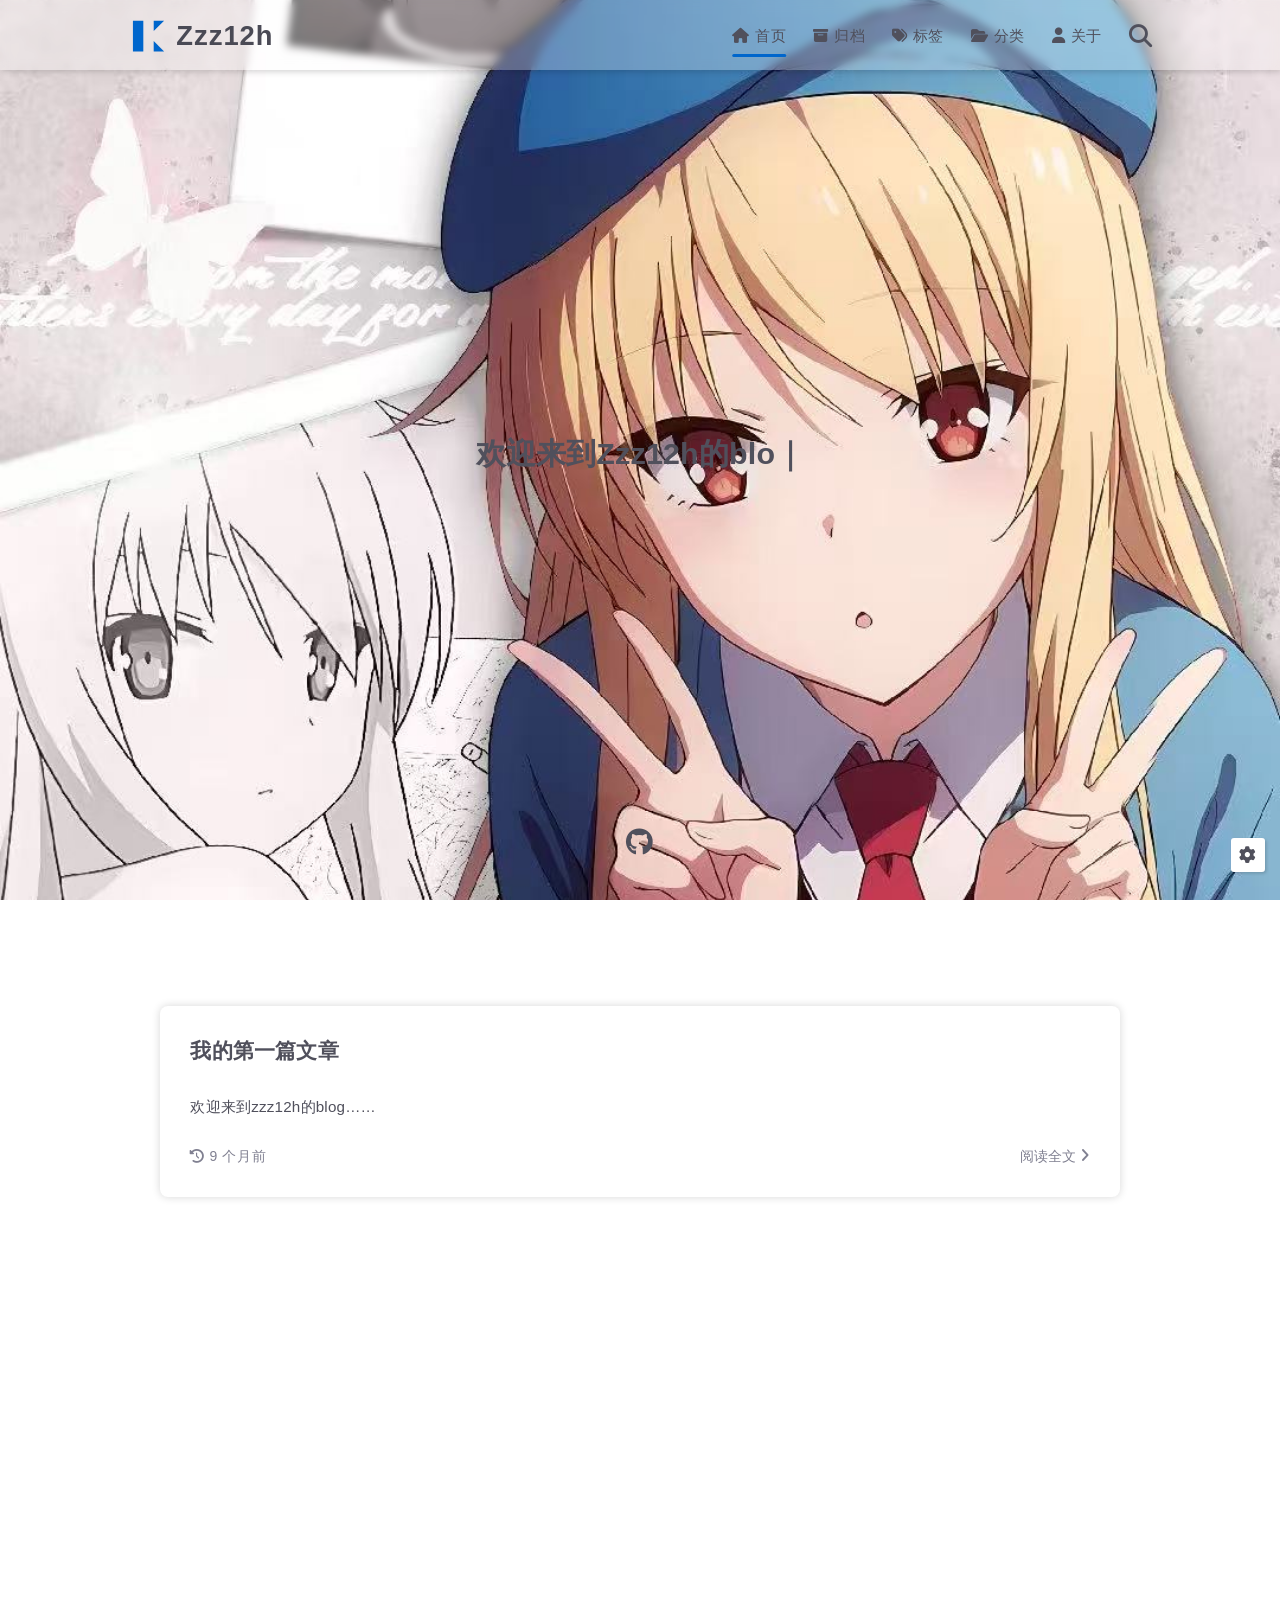
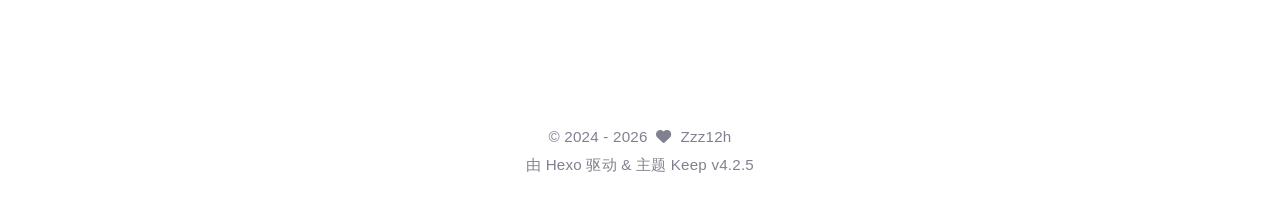
==== commit 6c005384: "Site updated: 2026-03-01 00:28:05" ====
--- a/index.html
+++ b/index.html
@@ -36,8 +36,8 @@
     
     <script class="keep-theme-configurations">
     const KEEP = window.KEEP || {}
-    KEEP.hexo_config = {"hostname":"example.com","root":"/","language":"zh-CN","path":"search.json"}
-    KEEP.theme_config = {"base_info":{"primary_color":"#0066cc","title":"Zzz12h","author":"Zzz12h","avatar":"/images/avatar.svg","logo":"/images/logo.svg","favicon":"/images/logo.svg"},"menu":{"home":"/","archives":"/archives","Home":"/ || fas fa-home","Archives":"/archives || fas fa-box-archive","Tags":"/tags || fas fa-tags","Categories":"/categories || fas fa-folder-open","About":"/about || fas fa-user"},"first_screen":{"enable":true,"background_img":"/images/bg.svg","background_img_dark":"/images/bg.svg","description":"欢迎来到Zzz12h的blog！","hitokoto":false},"social_contact":{"enable":false,"links":{"github":null,"weixin":null,"qq":null,"weibo":null,"zhihu":null,"twitter":null,"x":null,"facebook":null,"email":null}},"scroll":{"progress_bar":false,"percent":false,"hide_header":true},"home":{"announcement":null,"category":false,"tag":false,"post_datetime":"updated"},"post":{"author_badge":{"enable":true,"level_badge":true,"custom_badge":["One","Two","Three"]},"word_count":{"wordcount":true,"min2read":true,"enable":true},"datetime_format":"YYYY-MM-DD HH:mm:ss","copyright_info":true,"share":false,"reward":{"enable":false,"img_link":null,"text":null,"icon":null},"toc":{"enable":true}},"code_block":{"tools":{"enable":false,"style":"default"},"highlight_theme":"default"},"toc":{"enable":false,"number":false,"expand_all":false,"init_open":true,"layout":"right"},"website_count":{"busuanzi_count":{"enable":false,"site_uv":false,"site_pv":false,"page_pv":false}},"local_search":{"enable":false,"preload":false},"comment":{"enable":false,"use":"valine","valine":{"appid":null,"appkey":null,"server_urls":null,"placeholder":null},"gitalk":{"github_id":null,"github_admins":null,"repository":null,"client_id":null,"client_secret":null,"proxy":null},"twikoo":{"env_id":null,"region":null,"version":"1.6.39"},"waline":{"server_url":null,"reaction":false,"version":"3.3.2"},"giscus":{"repo":null,"repo_id":null,"category":"Announcements","category_id":null,"reactions_enabled":false},"artalk":{"server":null},"disqus":{"shortname":null}},"rss":{"enable":false},"lazyload":{"enable":false},"cdn":{"enable":false,"provider":"cdnjs"},"pjax":{"enable":false},"footer":{"since":2024,"word_count":false,"site_deploy":{"enable":false,"provider":"github","url":null},"record":{"enable":false,"list":[{"code":null,"link":null}]},"site_uv":true,"site_pv":true},"inject":{"enable":true,"css":[null],"js":[null],"head":["<link rel=\"stylesheet\" href=\"https://unpkg.com/lxgw-wenkai-screen-webfont@1.1.0/style.css\">","<style>body { font-family: \"LXGW WenKai\", sans-serif !important; line-height: 1.8 !important; }</style>"]},"social_links":{"enable":true,"links":{"github":"https://github.com/zzz12h"}},"search":{"local_search":{"enable":true,"preload":true}},"comments":{"enable":true,"use":"giscus","giscus":{"repo":"zzz12h/zzz12h.github.io","repo_id":"R_kgDORac9SQ","category":"Announcements","category_id":"DIC_kwDORac9Sc4C3Zkh"}},"root":"","source_data":{},"version":"4.2.5"}
+    KEEP.hexo_config = {"hostname":"example.com","root":"/","language":"zh-CN","path":"search.xml"}
+    KEEP.theme_config = {"base_info":{"primary_color":"#0066cc","title":"Zzz12h","author":"Zzz12h","avatar":"/images/avatar.svg","logo":"/images/logo.svg","favicon":"/images/logo.svg"},"menu":{"home":"/","archives":"/archives","Home":"/ || fas fa-home","Archives":"/archives || fas fa-box-archive","Tags":"/tags || fas fa-tags","Categories":"/categories || fas fa-folder-open","About":"/about || fas fa-user"},"first_screen":{"enable":true,"background_img":"/images/my-bg.jpg","background_img_dark":"/images/bg.svg","description":"欢迎来到Zzz12h的blog！","hitokoto":false},"social_contact":{"enable":true,"links":{"github":"https://github.com/zzz12h","weixin":null,"qq":null,"weibo":null,"zhihu":null,"twitter":null,"x":null,"facebook":null,"email":null}},"scroll":{"progress_bar":false,"percent":false,"hide_header":true},"home":{"announcement":null,"category":false,"tag":false,"post_datetime":"updated"},"post":{"author_badge":{"enable":true,"level_badge":true,"custom_badge":["One","Two","Three"]},"word_count":{"wordcount":true,"min2read":true,"enable":true},"datetime_format":"YYYY-MM-DD HH:mm:ss","copyright_info":true,"share":false,"reward":{"enable":false,"img_link":null,"text":null,"icon":null},"toc":{"enable":true}},"code_block":{"tools":{"enable":false,"style":"default"},"highlight_theme":"default"},"toc":{"enable":false,"number":false,"expand_all":false,"init_open":true,"layout":"right"},"website_count":{"busuanzi_count":{"enable":true,"site_uv":true,"site_pv":true,"page_pv":true}},"local_search":{"enable":true,"preload":true},"comment":{"enable":true,"use":"giscus","valine":{"appid":null,"appkey":null,"server_urls":null,"placeholder":null},"gitalk":{"github_id":null,"github_admins":null,"repository":null,"client_id":null,"client_secret":null,"proxy":null},"twikoo":{"env_id":null,"region":null,"version":"1.6.39"},"waline":{"server_url":null,"reaction":false,"version":"3.3.2"},"giscus":{"repo":"zzz12h/zzz12h.github.io","repo_id":"R_kgDORac9SQ","category":"Announcements","category_id":"DIC_kwDORac9Sc4C3Zkh","reactions_enabled":true},"artalk":{"server":null},"disqus":{"shortname":null}},"rss":{"enable":false},"lazyload":{"enable":false},"cdn":{"enable":false,"provider":"cdnjs"},"pjax":{"enable":false},"footer":{"since":2024,"word_count":false,"site_deploy":{"enable":false,"provider":"github","url":null},"record":{"enable":false,"list":[{"code":null,"link":null}]}},"inject":{"enable":true,"css":[null],"js":[null],"head":["<link rel=\"stylesheet\" href=\"https://unpkg.com/lxgw-wenkai-screen-webfont@1.1.0/style.css\">","<style>body { font-family: \"LXGW WenKai\", sans-serif !important; line-height: 1.8 !important; }</style>"]},"root":"","source_data":{},"version":"4.2.5"}
     KEEP.language_ago = {"second":"%s 秒前","minute":"%s 分钟前","hour":"%s 小时前","day":"%s 天前","week":"%s 周前","month":"%s 个月前","year":"%s 年前"}
     KEEP.language_code_block = {"copy":"复制代码","copied":"已复制","fold":"折叠代码块","folded":"已折叠"}
     KEEP.language_copy_copyright = {"copy":"复制版权信息","copied":"已复制","title":"原文标题","author":"原文作者","link":"原文链接"}
@@ -80,6 +80,49 @@
 
         <div class="bottom-placeholder border-box">
             
+                <div class="sc-icon-list border-box">
+                    <!-- fontawesome icons -->
+                    
+                        
+                            
+                            <div class="tooltip sc-icon-item "
+                                 data-tooltip-content="GitHub"
+                                 
+                                 
+                            >
+                                
+                                    
+                                    
+                                        <a target="_blank" href="https://github.com/zzz12h">
+                                            <i class="fab fa-github"></i>
+                                        </a>
+                                    
+                                
+                            </div>
+                        
+                    
+                        
+                    
+                        
+                    
+                        
+                    
+                        
+                    
+                        
+                    
+                        
+                    
+                        
+                    
+                        
+                    
+
+                    <!-- custom svg icons -->
+                    
+                    
+                </div>
+            
         </div>
     </div>
 </div>
@@ -169,9 +212,15 @@
                         </li>
                     
                     
+                        <li class="menu-item search search-popup-trigger">
+                            <i class="menu-text-color fas search fa-search"></i>
+                        </li>
+                    
                 </ul>
             </div>
             <div class="mobile border-box flex-start">
+                
+                    <div class="icon-item search search-popup-trigger"><i class="fas fa-search"></i></div>
                 
                 <div class="icon-item menu-bar">
                     <div class="menu-bar-middle"></div>
@@ -361,6 +410,24 @@
 
     
 
+    
+        <div class="count-info info-item">
+            
+
+            
+                <span class="count-item border-box uv">
+                    <span class="item-type border-box">访客数</span>
+                    <span class="item-value border-box uv" id="busuanzi_value_site_uv"></span>
+                </span>
+            
+
+            
+                <span class="count-item border-box pv">
+                    <span class="item-type border-box">访问量</span>
+                    <span class="item-value border-box pv" id="busuanzi_value_site_pv"></span>
+                </span>
+            
+        </div>
     
 
     
@@ -426,6 +493,35 @@
 
     <!-- local search -->
     
+        <div class="search-pop-overlay">
+    <div class="popup search-popup">
+        <div class="search-header">
+          <span class="search-input-field-pre">
+            <i class="fas fa-keyboard"></i>
+          </span>
+            <div class="search-input-container">
+                <input autocomplete="off"
+                       autocorrect="off"
+                       autocapitalize="off"
+                       placeholder="搜索..."
+                       spellcheck="false"
+                       type="search"
+                       class="search-input"
+                >
+            </div>
+            <span class="close-popup-btn">
+                <i class="fas fa-times"></i>
+            </span>
+        </div>
+        <div id="search-result">
+            <div id="no-result">
+                <i class="fas fa-spinner fa-pulse fa-5x fa-fw"></i>
+            </div>
+        </div>
+    </div>
+</div>
+
+    
 
     <!-- tablet toc -->
     
@@ -454,6 +550,10 @@
 
 
 <!-- local search -->
+
+    
+<script src="/js/local-search.js"></script>
+
 
 
 <!-- lazyload -->
--- a/css/style.css
+++ b/css/style.css
@@ -3429,7 +3429,7 @@
   width: 100%;
   height: 100vh;
   overflow: hidden;
-  background-image: url("/images/bg.svg");
+  background-image: url("/images/my-bg.jpg");
   background-position-x: center;
   background-position-y: center;
   background-size: cover;
